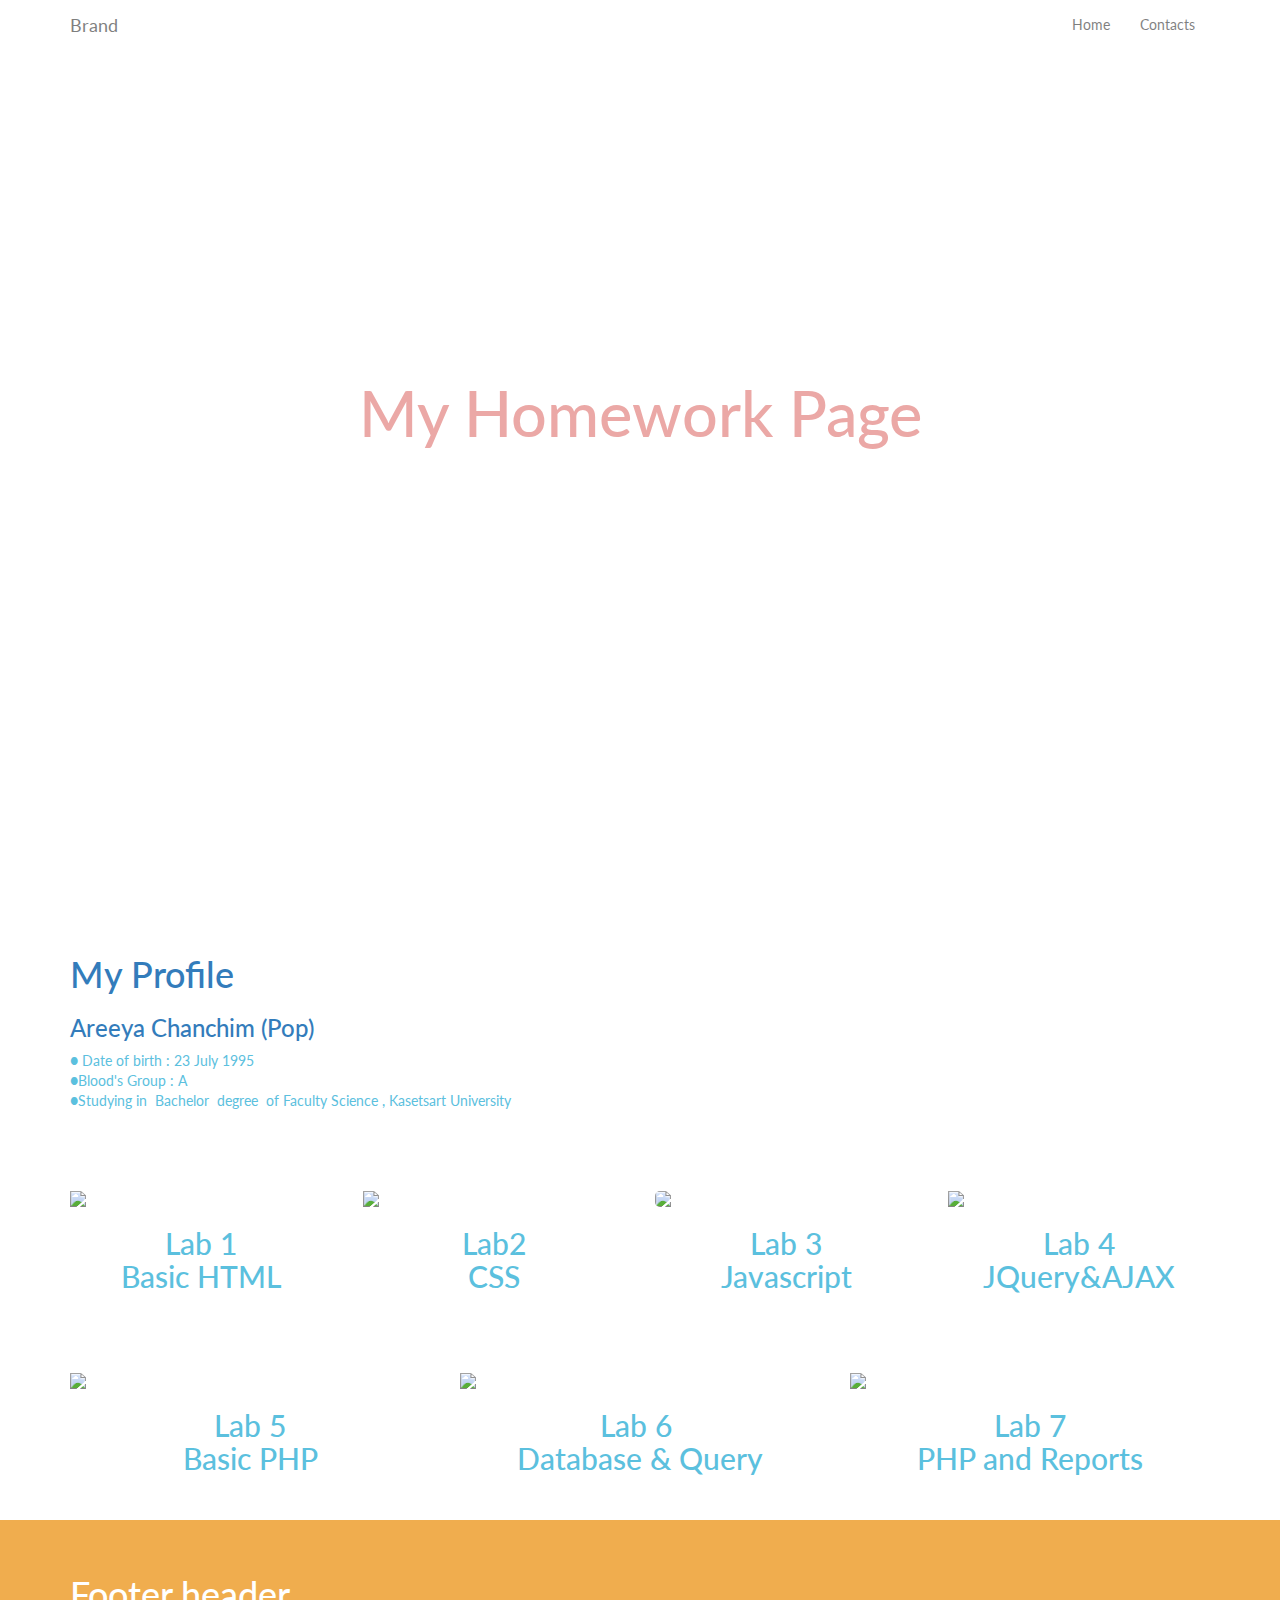
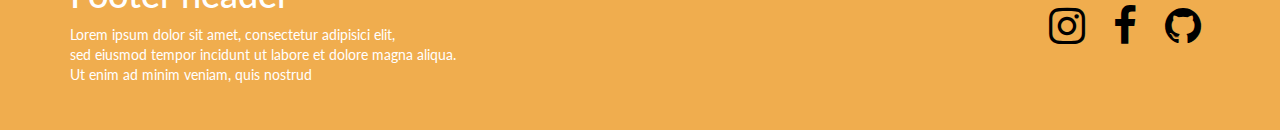
==== Lab8_5710404730.html @ 3ef4b2d4 "build html + css" ====
<html><head>
        <meta charset="utf-8">
        <meta name="viewport" content="width=device-width, initial-scale=1">
        <script type="text/javascript" src="http://cdnjs.cloudflare.com/ajax/libs/jquery/2.0.3/jquery.min.js"></script>
        <script type="text/javascript" src="http://netdna.bootstrapcdn.com/bootstrap/3.3.4/js/bootstrap.min.js"></script>
        <link href="http://cdnjs.cloudflare.com/ajax/libs/font-awesome/4.3.0/css/font-awesome.min.css" rel="stylesheet" type="text/css">
        <link href="style.css" rel="stylesheet" type="text/css">
    </head><body>

<div class="cover" style="opacity: 0.5;"> <div class="navbar navbar-default"><div class="container"> <div class="navbar-header"> <button type="button" class="navbar-toggle" data-toggle="collapse" data-target="#navbar-ex-collapse"><span class="sr-only">Toggle navigation</span><span class="icon-bar"></span><span class="icon-bar"></span><span class="icon-bar"></span></button> <a class="navbar-brand" href="#"><span>Brand</span></a> </div><div class="collapse navbar-collapse" id="navbar-ex-collapse"> <ul class="nav navbar-nav navbar-right"> <li class="active"> <a href="#">Home</a> </li><li> <a href="#">Contacts</a> </li></ul> </div></div></div><div class="cover-image" style="background-image : url('http://www.sepeb.com/amazing-moonlight-wallpaper/image_20170221_104519_53055.jpg')"></div><div class="container"> <div class="row"> <div class="col-md-12 text-center"> <h1 class="text-center text-danger">My Homework Page</h1> <p>all &nbsp;about &nbsp;my &nbsp;homework</p><br><br> </div></div></div></div><div class="section"> <div class="container"> <div class="row"> <div class="col-md-12"> <h1 class="text-primary">My Profile</h1> <h3 class="text-primary">Areeya Chanchim (Pop)</h3> <p class="text-info">● Date of birth : 23 July 1995<br>●Blood's Group : A<br>●Studying in &nbsp;Bachelor &nbsp;degree &nbsp;of Faculty Science , Kasetsart University</p></div></div></div></div><div class="section"> <div class="container"> <div class="row"> <div class="col-md-3"> <img src="http://pingendo.github.io/pingendo-bootstrap/assets/placeholder.png" class="img-responsive"> <h2 class="text-center text-info">Lab 1<br>Basic HTML</h2> </div><div class="col-md-3"> <img src="http://pingendo.github.io/pingendo-bootstrap/assets/placeholder.png" class="img-responsive"> <h2 class="text-center text-info">Lab2<br>CSS</h2> </div><div class="col-md-3"> <img src="http://pingendo.github.io/pingendo-bootstrap/assets/placeholder.png" class="img-responsive img-rounded"> <h2 class="text-center text-info">Lab 3<br>Javascript</h2> </div><div class="col-md-3"> <img src="http://pingendo.github.io/pingendo-bootstrap/assets/placeholder.png" class="img-responsive"> <h2 class="text-center text-info">Lab 4<br>JQuery&amp;AJAX</h2> </div></div></div></div><div class="section"> <div class="container"> <div class="row"> <div class="col-md-4"> <img src="http://pingendo.github.io/pingendo-bootstrap/assets/placeholder.png" class="img-responsive"> <h2 class="text-center text-info">Lab 5<br>Basic PHP</h2> </div><div class="col-md-4"> <img src="http://pingendo.github.io/pingendo-bootstrap/assets/placeholder.png" class="img-responsive"> <h2 class="text-center text-info">Lab 6&nbsp;<br>Database &amp; Query</h2> </div><div class="col-md-4"> <img src="http://pingendo.github.io/pingendo-bootstrap/assets/placeholder.png" class="img-responsive"> <h2 class="text-center text-info">Lab 7<br>PHP and Reports</h2> </div></div></div></div><footer class="section section-warning"><div class="background-image" style="background-image : url('https://i.vimeocdn.com/video/545766017_640x360.jpg')"></div> <div class="container"> <div class="row"> <div class="col-sm-6"> <h1>Footer header</h1> <p>Lorem ipsum dolor sit amet, consectetur adipisici elit, <br>sed eiusmod tempor incidunt ut labore et dolore magna aliqua. <br>Ut enim ad minim veniam, quis nostrud</p></div><div class="col-sm-6"> <p class="text-info text-right"> <br><br></p><div class="row"> <div class="col-md-12 hidden-lg hidden-md hidden-sm text-left"> <a href="#"><i class="fa fa-3x fa-fw fa-instagram text-inverse"></i></a> <a href="#"><i class="fa fa-3x fa-fw fa-twitter text-inverse"></i></a> <a href="#"><i class="fa fa-3x fa-fw fa-facebook text-inverse"></i></a> <a href="#"><i class="fa fa-3x fa-fw fa-github text-inverse"></i></a> </div></div><div class="row"> <div class="col-md-12 hidden-xs text-right"> <a href="#"><i class="fa fa-3x fa-fw fa-instagram text-inverse"></i></a>  <a href="#"><i class="fa fa-3x fa-fw fa-facebook text-inverse"></i></a> <a href="#"><i class="fa fa-3x fa-fw fa-github text-inverse"></i></a> </div></div></div></div></div></footer></body></html>
---- style.css ----
@import url('https://fonts.googleapis.com/css?family=Lato|Lato');
/*!
 * Default theme for Pingendo 
 * Homepage: http://pingendo.com  
 * Copyright 2015 Pingendo 
 * Licensed under MIT 
 * Based on Bootstrap v3.3.4
*/
/* Add custom CSS classes here 
 * 
 * img {
 *   box-shadow : 0px 0px 10px black !important;
 * }
*/
/*! normalize.css v3.0.2 | MIT License | git.io/normalize */
html {
  font-family: sans-serif;
  -ms-text-size-adjust: 100%;
  -webkit-text-size-adjust: 100%;
}
body {
  margin: 0;
}
article,
aside,
details,
figcaption,
figure,
footer,
header,
hgroup,
main,
menu,
nav,
section,
summary {
  display: block;
}
audio,
canvas,
progress,
video {
  display: inline-block;
  vertical-align: baseline;
}
audio:not([controls]) {
  display: none;
  height: 0;
}
[hidden],
template {
  display: none;
}
a {
  background-color: transparent;
}
a:active,
a:hover {
  outline: 0;
}
abbr[title] {
  border-bottom: 1px dotted;
}
b,
strong {
  font-weight: bold;
}
dfn {
  font-style: italic;
}
h1 {
  font-size: 2em;
  margin: 0.67em 0;
}
mark {
  background: #ff0;
  color: #000;
}
small {
  font-size: 80%;
}
sub,
sup {
  font-size: 75%;
  line-height: 0;
  position: relative;
  vertical-align: baseline;
}
sup {
  top: -0.5em;
}
sub {
  bottom: -0.25em;
}
img {
  border: 0;
}
svg:not(:root) {
  overflow: hidden;
}
figure {
  margin: 1em 40px;
}
hr {
  -moz-box-sizing: content-box;
  box-sizing: content-box;
  height: 0;
}
pre {
  overflow: auto;
}
code,
kbd,
pre,
samp {
  font-family: monospace, monospace;
  font-size: 1em;
}
button,
input,
optgroup,
select,
textarea {
  color: inherit;
  font: inherit;
  margin: 0;
}
button {
  overflow: visible;
}
button,
select {
  text-transform: none;
}
button,
html input[type="button"],
input[type="reset"],
input[type="submit"] {
  -webkit-appearance: button;
  cursor: pointer;
}
button[disabled],
html input[disabled] {
  cursor: default;
}
button::-moz-focus-inner,
input::-moz-focus-inner {
  border: 0;
  padding: 0;
}
input {
  line-height: normal;
}
input[type="checkbox"],
input[type="radio"] {
  box-sizing: border-box;
  padding: 0;
}
input[type="number"]::-webkit-inner-spin-button,
input[type="number"]::-webkit-outer-spin-button {
  height: auto;
}
input[type="search"] {
  -webkit-appearance: textfield;
  -moz-box-sizing: content-box;
  -webkit-box-sizing: content-box;
  box-sizing: content-box;
}
input[type="search"]::-webkit-search-cancel-button,
input[type="search"]::-webkit-search-decoration {
  -webkit-appearance: none;
}
fieldset {
  border: 1px solid #c0c0c0;
  margin: 0 2px;
  padding: 0.35em 0.625em 0.75em;
}
legend {
  border: 0;
  padding: 0;
}
textarea {
  overflow: auto;
}
optgroup {
  font-weight: bold;
}
table {
  border-collapse: collapse;
  border-spacing: 0;
}
td,
th {
  padding: 0;
}
/*! Source: https://github.com/h5bp/html5-boilerplate/blob/master/src/css/main.css */
@media print {
  *,
  *:before,
  *:after {
    background: transparent !important;
    color: #000 !important;
    box-shadow: none !important;
    text-shadow: none !important;
  }
  a,
  a:visited {
    text-decoration: underline;
  }
  a[href]:after {
    content: " (" attr(href) ")";
  }
  abbr[title]:after {
    content: " (" attr(title) ")";
  }
  a[href^="#"]:after,
  a[href^="javascript:"]:after {
    content: "";
  }
  pre,
  blockquote {
    border: 1px solid #999;
    page-break-inside: avoid;
  }
  thead {
    display: table-header-group;
  }
  tr,
  img {
    page-break-inside: avoid;
  }
  img {
    max-width: 100% !important;
  }
  p,
  h2,
  h3 {
    orphans: 3;
    widows: 3;
  }
  h2,
  h3 {
    page-break-after: avoid;
  }
  select {
    background: #fff !important;
  }
  .navbar {
    display: none;
  }
  .btn > .caret,
  .dropup > .btn > .caret {
    border-top-color: #000 !important;
  }
  .label {
    border: 1px solid #000;
  }
  .table {
    border-collapse: collapse !important;
  }
  .table td,
  .table th {
    background-color: #fff !important;
  }
  .table-bordered th,
  .table-bordered td {
    border: 1px solid #ddd !important;
  }
}
@font-face {
  font-family: 'Glyphicons Halflings';
  src: url('../fonts/glyphicons-halflings-regular.eot');
  src: url('../fonts/glyphicons-halflings-regular.eot?#iefix') format('embedded-opentype'), url('../fonts/glyphicons-halflings-regular.woff2') format('woff2'), url('../fonts/glyphicons-halflings-regular.woff') format('woff'), url('../fonts/glyphicons-halflings-regular.ttf') format('truetype'), url('../fonts/glyphicons-halflings-regular.svg#glyphicons_halflingsregular') format('svg');
}
.glyphicon {
  position: relative;
  top: 1px;
  display: inline-block;
  font-family: 'Glyphicons Halflings';
  font-style: normal;
  font-weight: normal;
  line-height: 1;
  -webkit-font-smoothing: antialiased;
  -moz-osx-font-smoothing: grayscale;
}
.glyphicon-asterisk:before {
  content: "\2a";
}
.glyphicon-plus:before {
  content: "\2b";
}
.glyphicon-euro:before,
.glyphicon-eur:before {
  content: "\20ac";
}
.glyphicon-minus:before {
  content: "\2212";
}
.glyphicon-cloud:before {
  content: "\2601";
}
.glyphicon-envelope:before {
  content: "\2709";
}
.glyphicon-pencil:before {
  content: "\270f";
}
.glyphicon-glass:before {
  content: "\e001";
}
.glyphicon-music:before {
  content: "\e002";
}
.glyphicon-search:before {
  content: "\e003";
}
.glyphicon-heart:before {
  content: "\e005";
}
.glyphicon-star:before {
  content: "\e006";
}
.glyphicon-star-empty:before {
  content: "\e007";
}
.glyphicon-user:before {
  content: "\e008";
}
.glyphicon-film:before {
  content: "\e009";
}
.glyphicon-th-large:before {
  content: "\e010";
}
.glyphicon-th:before {
  content: "\e011";
}
.glyphicon-th-list:before {
  content: "\e012";
}
.glyphicon-ok:before {
  content: "\e013";
}
.glyphicon-remove:before {
  content: "\e014";
}
.glyphicon-zoom-in:before {
  content: "\e015";
}
.glyphicon-zoom-out:before {
  content: "\e016";
}
.glyphicon-off:before {
  content: "\e017";
}
.glyphicon-signal:before {
  content: "\e018";
}
.glyphicon-cog:before {
  content: "\e019";
}
.glyphicon-trash:before {
  content: "\e020";
}
.glyphicon-home:before {
  content: "\e021";
}
.glyphicon-file:before {
  content: "\e022";
}
.glyphicon-time:before {
  content: "\e023";
}
.glyphicon-road:before {
  content: "\e024";
}
.glyphicon-download-alt:before {
  content: "\e025";
}
.glyphicon-download:before {
  content: "\e026";
}
.glyphicon-upload:before {
  content: "\e027";
}
.glyphicon-inbox:before {
  content: "\e028";
}
.glyphicon-play-circle:before {
  content: "\e029";
}
.glyphicon-repeat:before {
  content: "\e030";
}
.glyphicon-refresh:before {
  content: "\e031";
}
.glyphicon-list-alt:before {
  content: "\e032";
}
.glyphicon-lock:before {
  content: "\e033";
}
.glyphicon-flag:before {
  content: "\e034";
}
.glyphicon-headphones:before {
  content: "\e035";
}
.glyphicon-volume-off:before {
  content: "\e036";
}
.glyphicon-volume-down:before {
  content: "\e037";
}
.glyphicon-volume-up:before {
  content: "\e038";
}
.glyphicon-qrcode:before {
  content: "\e039";
}
.glyphicon-barcode:before {
  content: "\e040";
}
.glyphicon-tag:before {
  content: "\e041";
}
.glyphicon-tags:before {
  content: "\e042";
}
.glyphicon-book:before {
  content: "\e043";
}
.glyphicon-bookmark:before {
  content: "\e044";
}
.glyphicon-print:before {
  content: "\e045";
}
.glyphicon-camera:before {
  content: "\e046";
}
.glyphicon-font:before {
  content: "\e047";
}
.glyphicon-bold:before {
  content: "\e048";
}
.glyphicon-italic:before {
  content: "\e049";
}
.glyphicon-text-height:before {
  content: "\e050";
}
.glyphicon-text-width:before {
  content: "\e051";
}
.glyphicon-align-left:before {
  content: "\e052";
}
.glyphicon-align-center:before {
  content: "\e053";
}
.glyphicon-align-right:before {
  content: "\e054";
}
.glyphicon-align-justify:before {
  content: "\e055";
}
.glyphicon-list:before {
  content: "\e056";
}
.glyphicon-indent-left:before {
  content: "\e057";
}
.glyphicon-indent-right:before {
  content: "\e058";
}
.glyphicon-facetime-video:before {
  content: "\e059";
}
.glyphicon-picture:before {
  content: "\e060";
}
.glyphicon-map-marker:before {
  content: "\e062";
}
.glyphicon-adjust:before {
  content: "\e063";
}
.glyphicon-tint:before {
  content: "\e064";
}
.glyphicon-edit:before {
  content: "\e065";
}
.glyphicon-share:before {
  content: "\e066";
}
.glyphicon-check:before {
  content: "\e067";
}
.glyphicon-move:before {
  content: "\e068";
}
.glyphicon-step-backward:before {
  content: "\e069";
}
.glyphicon-fast-backward:before {
  content: "\e070";
}
.glyphicon-backward:before {
  content: "\e071";
}
.glyphicon-play:before {
  content: "\e072";
}
.glyphicon-pause:before {
  content: "\e073";
}
.glyphicon-stop:before {
  content: "\e074";
}
.glyphicon-forward:before {
  content: "\e075";
}
.glyphicon-fast-forward:before {
  content: "\e076";
}
.glyphicon-step-forward:before {
  content: "\e077";
}
.glyphicon-eject:before {
  content: "\e078";
}
.glyphicon-chevron-left:before {
  content: "\e079";
}
.glyphicon-chevron-right:before {
  content: "\e080";
}
.glyphicon-plus-sign:before {
  content: "\e081";
}
.glyphicon-minus-sign:before {
  content: "\e082";
}
.glyphicon-remove-sign:before {
  content: "\e083";
}
.glyphicon-ok-sign:before {
  content: "\e084";
}
.glyphicon-question-sign:before {
  content: "\e085";
}
.glyphicon-info-sign:before {
  content: "\e086";
}
.glyphicon-screenshot:before {
  content: "\e087";
}
.glyphicon-remove-circle:before {
  content: "\e088";
}
.glyphicon-ok-circle:before {
  content: "\e089";
}
.glyphicon-ban-circle:before {
  content: "\e090";
}
.glyphicon-arrow-left:before {
  content: "\e091";
}
.glyphicon-arrow-right:before {
  content: "\e092";
}
.glyphicon-arrow-up:before {
  content: "\e093";
}
.glyphicon-arrow-down:before {
  content: "\e094";
}
.glyphicon-share-alt:before {
  content: "\e095";
}
.glyphicon-resize-full:before {
  content: "\e096";
}
.glyphicon-resize-small:before {
  content: "\e097";
}
.glyphicon-exclamation-sign:before {
  content: "\e101";
}
.glyphicon-gift:before {
  content: "\e102";
}
.glyphicon-leaf:before {
  content: "\e103";
}
.glyphicon-fire:before {
  content: "\e104";
}
.glyphicon-eye-open:before {
  content: "\e105";
}
.glyphicon-eye-close:before {
  content: "\e106";
}
.glyphicon-warning-sign:before {
  content: "\e107";
}
.glyphicon-plane:before {
  content: "\e108";
}
.glyphicon-calendar:before {
  content: "\e109";
}
.glyphicon-random:before {
  content: "\e110";
}
.glyphicon-comment:before {
  content: "\e111";
}
.glyphicon-magnet:before {
  content: "\e112";
}
.glyphicon-chevron-up:before {
  content: "\e113";
}
.glyphicon-chevron-down:before {
  content: "\e114";
}
.glyphicon-retweet:before {
  content: "\e115";
}
.glyphicon-shopping-cart:before {
  content: "\e116";
}
.glyphicon-folder-close:before {
  content: "\e117";
}
.glyphicon-folder-open:before {
  content: "\e118";
}
.glyphicon-resize-vertical:before {
  content: "\e119";
}
.glyphicon-resize-horizontal:before {
  content: "\e120";
}
.glyphicon-hdd:before {
  content: "\e121";
}
.glyphicon-bullhorn:before {
  content: "\e122";
}
.glyphicon-bell:before {
  content: "\e123";
}
.glyphicon-certificate:before {
  content: "\e124";
}
.glyphicon-thumbs-up:before {
  content: "\e125";
}
.glyphicon-thumbs-down:before {
  content: "\e126";
}
.glyphicon-hand-right:before {
  content: "\e127";
}
.glyphicon-hand-left:before {
  content: "\e128";
}
.glyphicon-hand-up:before {
  content: "\e129";
}
.glyphicon-hand-down:before {
  content: "\e130";
}
.glyphicon-circle-arrow-right:before {
  content: "\e131";
}
.glyphicon-circle-arrow-left:before {
  content: "\e132";
}
.glyphicon-circle-arrow-up:before {
  content: "\e133";
}
.glyphicon-circle-arrow-down:before {
  content: "\e134";
}
.glyphicon-globe:before {
  content: "\e135";
}
.glyphicon-wrench:before {
  content: "\e136";
}
.glyphicon-tasks:before {
  content: "\e137";
}
.glyphicon-filter:before {
  content: "\e138";
}
.glyphicon-briefcase:before {
  content: "\e139";
}
.glyphicon-fullscreen:before {
  content: "\e140";
}
.glyphicon-dashboard:before {
  content: "\e141";
}
.glyphicon-paperclip:before {
  content: "\e142";
}
.glyphicon-heart-empty:before {
  content: "\e143";
}
.glyphicon-link:before {
  content: "\e144";
}
.glyphicon-phone:before {
  content: "\e145";
}
.glyphicon-pushpin:before {
  content: "\e146";
}
.glyphicon-usd:before {
  content: "\e148";
}
.glyphicon-gbp:before {
  content: "\e149";
}
.glyphicon-sort:before {
  content: "\e150";
}
.glyphicon-sort-by-alphabet:before {
  content: "\e151";
}
.glyphicon-sort-by-alphabet-alt:before {
  content: "\e152";
}
.glyphicon-sort-by-order:before {
  content: "\e153";
}
.glyphicon-sort-by-order-alt:before {
  content: "\e154";
}
.glyphicon-sort-by-attributes:before {
  content: "\e155";
}
.glyphicon-sort-by-attributes-alt:before {
  content: "\e156";
}
.glyphicon-unchecked:before {
  content: "\e157";
}
.glyphicon-expand:before {
  content: "\e158";
}
.glyphicon-collapse-down:before {
  content: "\e159";
}
.glyphicon-collapse-up:before {
  content: "\e160";
}
.glyphicon-log-in:before {
  content: "\e161";
}
.glyphicon-flash:before {
  content: "\e162";
}
.glyphicon-log-out:before {
  content: "\e163";
}
.glyphicon-new-window:before {
  content: "\e164";
}
.glyphicon-record:before {
  content: "\e165";
}
.glyphicon-save:before {
  content: "\e166";
}
.glyphicon-open:before {
  content: "\e167";
}
.glyphicon-saved:before {
  content: "\e168";
}
.glyphicon-import:before {
  content: "\e169";
}
.glyphicon-export:before {
  content: "\e170";
}
.glyphicon-send:before {
  content: "\e171";
}
.glyphicon-floppy-disk:before {
  content: "\e172";
}
.glyphicon-floppy-saved:before {
  content: "\e173";
}
.glyphicon-floppy-remove:before {
  content: "\e174";
}
.glyphicon-floppy-save:before {
  content: "\e175";
}
.glyphicon-floppy-open:before {
  content: "\e176";
}
.glyphicon-credit-card:before {
  content: "\e177";
}
.glyphicon-transfer:before {
  content: "\e178";
}
.glyphicon-cutlery:before {
  content: "\e179";
}
.glyphicon-header:before {
  content: "\e180";
}
.glyphicon-compressed:before {
  content: "\e181";
}
.glyphicon-earphone:before {
  content: "\e182";
}
.glyphicon-phone-alt:before {
  content: "\e183";
}
.glyphicon-tower:before {
  content: "\e184";
}
.glyphicon-stats:before {
  content: "\e185";
}
.glyphicon-sd-video:before {
  content: "\e186";
}
.glyphicon-hd-video:before {
  content: "\e187";
}
.glyphicon-subtitles:before {
  content: "\e188";
}
.glyphicon-sound-stereo:before {
  content: "\e189";
}
.glyphicon-sound-dolby:before {
  content: "\e190";
}
.glyphicon-sound-5-1:before {
  content: "\e191";
}
.glyphicon-sound-6-1:before {
  content: "\e192";
}
.glyphicon-sound-7-1:before {
  content: "\e193";
}
.glyphicon-copyright-mark:before {
  content: "\e194";
}
.glyphicon-registration-mark:before {
  content: "\e195";
}
.glyphicon-cloud-download:before {
  content: "\e197";
}
.glyphicon-cloud-upload:before {
  content: "\e198";
}
.glyphicon-tree-conifer:before {
  content: "\e199";
}
.glyphicon-tree-deciduous:before {
  content: "\e200";
}
.glyphicon-cd:before {
  content: "\e201";
}
.glyphicon-save-file:before {
  content: "\e202";
}
.glyphicon-open-file:before {
  content: "\e203";
}
.glyphicon-level-up:before {
  content: "\e204";
}
.glyphicon-copy:before {
  content: "\e205";
}
.glyphicon-paste:before {
  content: "\e206";
}
.glyphicon-alert:before {
  content: "\e209";
}
.glyphicon-equalizer:before {
  content: "\e210";
}
.glyphicon-king:before {
  content: "\e211";
}
.glyphicon-queen:before {
  content: "\e212";
}
.glyphicon-pawn:before {
  content: "\e213";
}
.glyphicon-bishop:before {
  content: "\e214";
}
.glyphicon-knight:before {
  content: "\e215";
}
.glyphicon-baby-formula:before {
  content: "\e216";
}
.glyphicon-tent:before {
  content: "\26fa";
}
.glyphicon-blackboard:before {
  content: "\e218";
}
.glyphicon-bed:before {
  content: "\e219";
}
.glyphicon-apple:before {
  content: "\f8ff";
}
.glyphicon-erase:before {
  content: "\e221";
}
.glyphicon-hourglass:before {
  content: "\231b";
}
.glyphicon-lamp:before {
  content: "\e223";
}
.glyphicon-duplicate:before {
  content: "\e224";
}
.glyphicon-piggy-bank:before {
  content: "\e225";
}
.glyphicon-scissors:before {
  content: "\e226";
}
.glyphicon-bitcoin:before {
  content: "\e227";
}
.glyphicon-btc:before {
  content: "\e227";
}
.glyphicon-xbt:before {
  content: "\e227";
}
.glyphicon-yen:before {
  content: "\00a5";
}
.glyphicon-jpy:before {
  content: "\00a5";
}
.glyphicon-ruble:before {
  content: "\20bd";
}
.glyphicon-rub:before {
  content: "\20bd";
}
.glyphicon-scale:before {
  content: "\e230";
}
.glyphicon-ice-lolly:before {
  content: "\e231";
}
.glyphicon-ice-lolly-tasted:before {
  content: "\e232";
}
.glyphicon-education:before {
  content: "\e233";
}
.glyphicon-option-horizontal:before {
  content: "\e234";
}
.glyphicon-option-vertical:before {
  content: "\e235";
}
.glyphicon-menu-hamburger:before {
  content: "\e236";
}
.glyphicon-modal-window:before {
  content: "\e237";
}
.glyphicon-oil:before {
  content: "\e238";
}
.glyphicon-grain:before {
  content: "\e239";
}
.glyphicon-sunglasses:before {
  content: "\e240";
}
.glyphicon-text-size:before {
  content: "\e241";
}
.glyphicon-text-color:before {
  content: "\e242";
}
.glyphicon-text-background:before {
  content: "\e243";
}
.glyphicon-object-align-top:before {
  content: "\e244";
}
.glyphicon-object-align-bottom:before {
  content: "\e245";
}
.glyphicon-object-align-horizontal:before {
  content: "\e246";
}
.glyphicon-object-align-left:before {
  content: "\e247";
}
.glyphicon-object-align-vertical:before {
  content: "\e248";
}
.glyphicon-object-align-right:before {
  content: "\e249";
}
.glyphicon-triangle-right:before {
  content: "\e250";
}
.glyphicon-triangle-left:before {
  content: "\e251";
}
.glyphicon-triangle-bottom:before {
  content: "\e252";
}
.glyphicon-triangle-top:before {
  content: "\e253";
}
.glyphicon-console:before {
  content: "\e254";
}
.glyphicon-superscript:before {
  content: "\e255";
}
.glyphicon-subscript:before {
  content: "\e256";
}
.glyphicon-menu-left:before {
  content: "\e257";
}
.glyphicon-menu-right:before {
  content: "\e258";
}
.glyphicon-menu-down:before {
  content: "\e259";
}
.glyphicon-menu-up:before {
  content: "\e260";
}
* {
  -webkit-box-sizing: border-box;
  -moz-box-sizing: border-box;
  box-sizing: border-box;
}
*:before,
*:after {
  -webkit-box-sizing: border-box;
  -moz-box-sizing: border-box;
  box-sizing: border-box;
}
html {
  font-size: 10px;
  -webkit-tap-highlight-color: rgba(0, 0, 0, 0);
}
body {
  font-family: Lato;
  font-size: 14px;
  line-height: 1.42857143;
  color: #ffffff;
  background-color: #ffffff;
}
input,
button,
select,
textarea {
  font-family: inherit;
  font-size: inherit;
  line-height: inherit;
}
a {
  color: #337cbb;
  text-decoration: none;
}
a:hover,
a:focus {
  color: #23547f;
  text-decoration: underline;
}
a:focus {
  outline: thin dotted;
  outline: 5px auto -webkit-focus-ring-color;
  outline-offset: -2px;
}
figure {
  margin: 0;
}
img {
  vertical-align: middle;
}
.img-responsive,
.thumbnail > img,
.thumbnail a > img,
.carousel-inner > .item > img,
.carousel-inner > .item > a > img {
  display: block;
  max-width: 100%;
  height: auto;
}
.img-rounded {
  border-radius: 5px;
}
.img-thumbnail {
  padding: 4px;
  line-height: 1.42857143;
  background-color: #ffffff;
  border: 1px solid #dddddd;
  border-radius: 4px;
  -webkit-transition: all 0.2s ease-in-out;
  -o-transition: all 0.2s ease-in-out;
  transition: all 0.2s ease-in-out;
  display: inline-block;
  max-width: 100%;
  height: auto;
}
.img-circle {
  border-radius: 50%;
}
hr {
  margin-top: 20px;
  margin-bottom: 20px;
  border: 0;
  border-top: 1px solid #eeeeee;
}
.sr-only {
  position: absolute;
  width: 1px;
  height: 1px;
  margin: -1px;
  padding: 0;
  overflow: hidden;
  clip: rect(0, 0, 0, 0);
  border: 0;
}
.sr-only-focusable:active,
.sr-only-focusable:focus {
  position: static;
  width: auto;
  height: auto;
  margin: 0;
  overflow: visible;
  clip: auto;
}
[role="button"] {
  cursor: pointer;
}
h1,
h2,
h3,
h4,
h5,
h6,
.h1,
.h2,
.h3,
.h4,
.h5,
.h6 {
  font-family: Lato;
  font-weight: 500;
  line-height: 1.1;
  color: inherit;
}
h1 small,
h2 small,
h3 small,
h4 small,
h5 small,
h6 small,
.h1 small,
.h2 small,
.h3 small,
.h4 small,
.h5 small,
.h6 small,
h1 .small,
h2 .small,
h3 .small,
h4 .small,
h5 .small,
h6 .small,
.h1 .small,
.h2 .small,
.h3 .small,
.h4 .small,
.h5 .small,
.h6 .small {
  font-weight: normal;
  line-height: 1;
  color: #777777;
}
h1,
.h1,
h2,
.h2,
h3,
.h3 {
  margin-top: 20px;
  margin-bottom: 10px;
}
h1 small,
.h1 small,
h2 small,
.h2 small,
h3 small,
.h3 small,
h1 .small,
.h1 .small,
h2 .small,
.h2 .small,
h3 .small,
.h3 .small {
  font-size: 65%;
}
h4,
.h4,
h5,
.h5,
h6,
.h6 {
  margin-top: 10px;
  margin-bottom: 10px;
}
h4 small,
.h4 small,
h5 small,
.h5 small,
h6 small,
.h6 small,
h4 .small,
.h4 .small,
h5 .small,
.h5 .small,
h6 .small,
.h6 .small {
  font-size: 75%;
}
h1,
.h1 {
  font-size: 36px;
}
h2,
.h2 {
  font-size: 30px;
}
h3,
.h3 {
  font-size: 24px;
}
h4,
.h4 {
  font-size: 18px;
}
h5,
.h5 {
  font-size: 14px;
}
h6,
.h6 {
  font-size: 12px;
}
p {
  margin: 0 0 10px;
}
.lead {
  margin-bottom: 20px;
  font-size: 16px;
  font-weight: 300;
  line-height: 1.4;
}
@media (min-width: 768px) {
  .lead {
    font-size: 21px;
  }
}
small,
.small {
  font-size: 85%;
}
mark,
.mark {
  background-color: #f8d9ac;
  padding: .2em;
}
.text-left {
  text-align: left;
}
.text-right {
  text-align: right;
}
.text-center {
  text-align: center;
}
.text-justify {
  text-align: justify;
}
.text-nowrap {
  white-space: nowrap;
}
.text-lowercase {
  text-transform: lowercase;
}
.text-uppercase {
  text-transform: uppercase;
}
.text-capitalize {
  text-transform: capitalize;
}
.text-muted {
  color: #777777;
}
.text-primary {
  color: #337cbb;
}
a.text-primary:hover {
  color: #286193;
}
.text-success {
  color: #5cb85c;
}
a.text-success:hover {
  color: #449d44;
}
.text-info {
  color: #5bc0de;
}
a.text-info:hover {
  color: #31b0d5;
}
.text-warning {
  color: #f0ad4e;
}
a.text-warning:hover {
  color: #ec971f;
}
.text-danger {
  color: #d9534f;
}
a.text-danger:hover {
  color: #c9302c;
}
.bg-primary {
  color: #fff;
  background-color: #337cbb;
}
a.bg-primary:hover {
  background-color: #286193;
}
.bg-success {
  background-color: #a3d7a3;
}
a.bg-success:hover {
  background-color: #80c780;
}
.bg-info {
  background-color: #b0e1ef;
}
a.bg-info:hover {
  background-color: #85d0e7;
}
.bg-warning {
  background-color: #f8d9ac;
}
a.bg-warning:hover {
  background-color: #f4c37d;
}
.bg-danger {
  background-color: #eba5a3;
}
a.bg-danger:hover {
  background-color: #e27c79;
}
.page-header {
  padding-bottom: 9px;
  margin: 40px 0 20px;
  border-bottom: 1px solid #eeeeee;
}
ul,
ol {
  margin-top: 0;
  margin-bottom: 10px;
}
ul ul,
ol ul,
ul ol,
ol ol {
  margin-bottom: 0;
}
.list-unstyled {
  padding-left: 0;
  list-style: none;
}
.list-inline {
  padding-left: 0;
  list-style: none;
  margin-left: -5px;
}
.list-inline > li {
  display: inline-block;
  padding-left: 5px;
  padding-right: 5px;
}
dl {
  margin-top: 0;
  margin-bottom: 20px;
}
dt,
dd {
  line-height: 1.42857143;
}
dt {
  font-weight: bold;
}
dd {
  margin-left: 0;
}
@media (min-width: 768px) {
  .dl-horizontal dt {
    float: left;
    width: 160px;
    clear: left;
    text-align: right;
    overflow: hidden;
    text-overflow: ellipsis;
    white-space: nowrap;
  }
  .dl-horizontal dd {
    margin-left: 180px;
  }
}
abbr[title],
abbr[data-original-title] {
  cursor: help;
  border-bottom: 1px dotted #777777;
}
.initialism {
  font-size: 90%;
  text-transform: uppercase;
}
blockquote {
  padding: 10px 20px;
  margin: 0 0 20px;
  font-size: 17.5px;
  border-left: 5px solid #eeeeee;
}
blockquote p:last-child,
blockquote ul:last-child,
blockquote ol:last-child {
  margin-bottom: 0;
}
blockquote footer,
blockquote small,
blockquote .small {
  display: block;
  font-size: 80%;
  line-height: 1.42857143;
  color: #777777;
}
blockquote footer:before,
blockquote small:before,
blockquote .small:before {
  content: '\2014 \00A0';
}
.blockquote-reverse,
blockquote.pull-right {
  padding-right: 15px;
  padding-left: 0;
  border-right: 5px solid #eeeeee;
  border-left: 0;
  text-align: right;
}
.blockquote-reverse footer:before,
blockquote.pull-right footer:before,
.blockquote-reverse small:before,
blockquote.pull-right small:before,
.blockquote-reverse .small:before,
blockquote.pull-right .small:before {
  content: '';
}
.blockquote-reverse footer:after,
blockquote.pull-right footer:after,
.blockquote-reverse small:after,
blockquote.pull-right small:after,
.blockquote-reverse .small:after,
blockquote.pull-right .small:after {
  content: '\00A0 \2014';
}
address {
  margin-bottom: 20px;
  font-style: normal;
  line-height: 1.42857143;
}
code,
kbd,
pre,
samp {
  font-family: Menlo, Monaco, Consolas, "Courier New", monospace;
}
code {
  padding: 2px 4px;
  font-size: 90%;
  color: #c7254e;
  background-color: #f9f2f4;
  border-radius: 4px;
}
kbd {
  padding: 2px 4px;
  font-size: 90%;
  color: #ffffff;
  background-color: #333333;
  border-radius: 2px;
  box-shadow: inset 0 -1px 0 rgba(0, 0, 0, 0.25);
}
kbd kbd {
  padding: 0;
  font-size: 100%;
  font-weight: bold;
  box-shadow: none;
}
pre {
  display: block;
  padding: 9.5px;
  margin: 0 0 10px;
  font-size: 13px;
  line-height: 1.42857143;
  word-break: break-all;
  word-wrap: break-word;
  color: #333333;
  background-color: #f5f5f5;
  border: 1px solid #cccccc;
  border-radius: 4px;
}
pre code {
  padding: 0;
  font-size: inherit;
  color: inherit;
  white-space: pre-wrap;
  background-color: transparent;
  border-radius: 0;
}
.pre-scrollable {
  max-height: 340px;
  overflow-y: scroll;
}
.container {
  margin-right: auto;
  margin-left: auto;
  padding-left: 15px;
  padding-right: 15px;
}
@media (min-width: 768px) {
  .container {
    width: 750px;
  }
}
@media (min-width: 992px) {
  .container {
    width: 970px;
  }
}
@media (min-width: 1200px) {
  .container {
    width: 1170px;
  }
}
.container-fluid {
  margin-right: auto;
  margin-left: auto;
  padding-left: 15px;
  padding-right: 15px;
}
.row {
  margin-left: -15px;
  margin-right: -15px;
}
.col-xs-1, .col-sm-1, .col-md-1, .col-lg-1, .col-xs-2, .col-sm-2, .col-md-2, .col-lg-2, .col-xs-3, .col-sm-3, .col-md-3, .col-lg-3, .col-xs-4, .col-sm-4, .col-md-4, .col-lg-4, .col-xs-5, .col-sm-5, .col-md-5, .col-lg-5, .col-xs-6, .col-sm-6, .col-md-6, .col-lg-6, .col-xs-7, .col-sm-7, .col-md-7, .col-lg-7, .col-xs-8, .col-sm-8, .col-md-8, .col-lg-8, .col-xs-9, .col-sm-9, .col-md-9, .col-lg-9, .col-xs-10, .col-sm-10, .col-md-10, .col-lg-10, .col-xs-11, .col-sm-11, .col-md-11, .col-lg-11, .col-xs-12, .col-sm-12, .col-md-12, .col-lg-12 {
  position: relative;
  min-height: 1px;
  padding-left: 15px;
  padding-right: 15px;
}
.col-xs-1, .col-xs-2, .col-xs-3, .col-xs-4, .col-xs-5, .col-xs-6, .col-xs-7, .col-xs-8, .col-xs-9, .col-xs-10, .col-xs-11, .col-xs-12 {
  float: left;
}
.col-xs-12 {
  width: 100%;
}
.col-xs-11 {
  width: 91.66666667%;
}
.col-xs-10 {
  width: 83.33333333%;
}
.col-xs-9 {
  width: 75%;
}
.col-xs-8 {
  width: 66.66666667%;
}
.col-xs-7 {
  width: 58.33333333%;
}
.col-xs-6 {
  width: 50%;
}
.col-xs-5 {
  width: 41.66666667%;
}
.col-xs-4 {
  width: 33.33333333%;
}
.col-xs-3 {
  width: 25%;
}
.col-xs-2 {
  width: 16.66666667%;
}
.col-xs-1 {
  width: 8.33333333%;
}
.col-xs-pull-12 {
  right: 100%;
}
.col-xs-pull-11 {
  right: 91.66666667%;
}
.col-xs-pull-10 {
  right: 83.33333333%;
}
.col-xs-pull-9 {
  right: 75%;
}
.col-xs-pull-8 {
  right: 66.66666667%;
}
.col-xs-pull-7 {
  right: 58.33333333%;
}
.col-xs-pull-6 {
  right: 50%;
}
.col-xs-pull-5 {
  right: 41.66666667%;
}
.col-xs-pull-4 {
  right: 33.33333333%;
}
.col-xs-pull-3 {
  right: 25%;
}
.col-xs-pull-2 {
  right: 16.66666667%;
}
.col-xs-pull-1 {
  right: 8.33333333%;
}
.col-xs-pull-0 {
  right: auto;
}
.col-xs-push-12 {
  left: 100%;
}
.col-xs-push-11 {
  left: 91.66666667%;
}
.col-xs-push-10 {
  left: 83.33333333%;
}
.col-xs-push-9 {
  left: 75%;
}
.col-xs-push-8 {
  left: 66.66666667%;
}
.col-xs-push-7 {
  left: 58.33333333%;
}
.col-xs-push-6 {
  left: 50%;
}
.col-xs-push-5 {
  left: 41.66666667%;
}
.col-xs-push-4 {
  left: 33.33333333%;
}
.col-xs-push-3 {
  left: 25%;
}
.col-xs-push-2 {
  left: 16.66666667%;
}
.col-xs-push-1 {
  left: 8.33333333%;
}
.col-xs-push-0 {
  left: auto;
}
.col-xs-offset-12 {
  margin-left: 100%;
}
.col-xs-offset-11 {
  margin-left: 91.66666667%;
}
.col-xs-offset-10 {
  margin-left: 83.33333333%;
}
.col-xs-offset-9 {
  margin-left: 75%;
}
.col-xs-offset-8 {
  margin-left: 66.66666667%;
}
.col-xs-offset-7 {
  margin-left: 58.33333333%;
}
.col-xs-offset-6 {
  margin-left: 50%;
}
.col-xs-offset-5 {
  margin-left: 41.66666667%;
}
.col-xs-offset-4 {
  margin-left: 33.33333333%;
}
.col-xs-offset-3 {
  margin-left: 25%;
}
.col-xs-offset-2 {
  margin-left: 16.66666667%;
}
.col-xs-offset-1 {
  margin-left: 8.33333333%;
}
.col-xs-offset-0 {
  margin-left: 0%;
}
@media (min-width: 768px) {
  .col-sm-1, .col-sm-2, .col-sm-3, .col-sm-4, .col-sm-5, .col-sm-6, .col-sm-7, .col-sm-8, .col-sm-9, .col-sm-10, .col-sm-11, .col-sm-12 {
    float: left;
  }
  .col-sm-12 {
    width: 100%;
  }
  .col-sm-11 {
    width: 91.66666667%;
  }
  .col-sm-10 {
    width: 83.33333333%;
  }
  .col-sm-9 {
    width: 75%;
  }
  .col-sm-8 {
    width: 66.66666667%;
  }
  .col-sm-7 {
    width: 58.33333333%;
  }
  .col-sm-6 {
    width: 50%;
  }
  .col-sm-5 {
    width: 41.66666667%;
  }
  .col-sm-4 {
    width: 33.33333333%;
  }
  .col-sm-3 {
    width: 25%;
  }
  .col-sm-2 {
    width: 16.66666667%;
  }
  .col-sm-1 {
    width: 8.33333333%;
  }
  .col-sm-pull-12 {
    right: 100%;
  }
  .col-sm-pull-11 {
    right: 91.66666667%;
  }
  .col-sm-pull-10 {
    right: 83.33333333%;
  }
  .col-sm-pull-9 {
    right: 75%;
  }
  .col-sm-pull-8 {
    right: 66.66666667%;
  }
  .col-sm-pull-7 {
    right: 58.33333333%;
  }
  .col-sm-pull-6 {
    right: 50%;
  }
  .col-sm-pull-5 {
    right: 41.66666667%;
  }
  .col-sm-pull-4 {
    right: 33.33333333%;
  }
  .col-sm-pull-3 {
    right: 25%;
  }
  .col-sm-pull-2 {
    right: 16.66666667%;
  }
  .col-sm-pull-1 {
    right: 8.33333333%;
  }
  .col-sm-pull-0 {
    right: auto;
  }
  .col-sm-push-12 {
    left: 100%;
  }
  .col-sm-push-11 {
    left: 91.66666667%;
  }
  .col-sm-push-10 {
    left: 83.33333333%;
  }
  .col-sm-push-9 {
    left: 75%;
  }
  .col-sm-push-8 {
    left: 66.66666667%;
  }
  .col-sm-push-7 {
    left: 58.33333333%;
  }
  .col-sm-push-6 {
    left: 50%;
  }
  .col-sm-push-5 {
    left: 41.66666667%;
  }
  .col-sm-push-4 {
    left: 33.33333333%;
  }
  .col-sm-push-3 {
    left: 25%;
  }
  .col-sm-push-2 {
    left: 16.66666667%;
  }
  .col-sm-push-1 {
    left: 8.33333333%;
  }
  .col-sm-push-0 {
    left: auto;
  }
  .col-sm-offset-12 {
    margin-left: 100%;
  }
  .col-sm-offset-11 {
    margin-left: 91.66666667%;
  }
  .col-sm-offset-10 {
    margin-left: 83.33333333%;
  }
  .col-sm-offset-9 {
    margin-left: 75%;
  }
  .col-sm-offset-8 {
    margin-left: 66.66666667%;
  }
  .col-sm-offset-7 {
    margin-left: 58.33333333%;
  }
  .col-sm-offset-6 {
    margin-left: 50%;
  }
  .col-sm-offset-5 {
    margin-left: 41.66666667%;
  }
  .col-sm-offset-4 {
    margin-left: 33.33333333%;
  }
  .col-sm-offset-3 {
    margin-left: 25%;
  }
  .col-sm-offset-2 {
    margin-left: 16.66666667%;
  }
  .col-sm-offset-1 {
    margin-left: 8.33333333%;
  }
  .col-sm-offset-0 {
    margin-left: 0%;
  }
}
@media (min-width: 992px) {
  .col-md-1, .col-md-2, .col-md-3, .col-md-4, .col-md-5, .col-md-6, .col-md-7, .col-md-8, .col-md-9, .col-md-10, .col-md-11, .col-md-12 {
    float: left;
  }
  .col-md-12 {
    width: 100%;
  }
  .col-md-11 {
    width: 91.66666667%;
  }
  .col-md-10 {
    width: 83.33333333%;
  }
  .col-md-9 {
    width: 75%;
  }
  .col-md-8 {
    width: 66.66666667%;
  }
  .col-md-7 {
    width: 58.33333333%;
  }
  .col-md-6 {
    width: 50%;
  }
  .col-md-5 {
    width: 41.66666667%;
  }
  .col-md-4 {
    width: 33.33333333%;
  }
  .col-md-3 {
    width: 25%;
  }
  .col-md-2 {
    width: 16.66666667%;
  }
  .col-md-1 {
    width: 8.33333333%;
  }
  .col-md-pull-12 {
    right: 100%;
  }
  .col-md-pull-11 {
    right: 91.66666667%;
  }
  .col-md-pull-10 {
    right: 83.33333333%;
  }
  .col-md-pull-9 {
    right: 75%;
  }
  .col-md-pull-8 {
    right: 66.66666667%;
  }
  .col-md-pull-7 {
    right: 58.33333333%;
  }
  .col-md-pull-6 {
    right: 50%;
  }
  .col-md-pull-5 {
    right: 41.66666667%;
  }
  .col-md-pull-4 {
    right: 33.33333333%;
  }
  .col-md-pull-3 {
    right: 25%;
  }
  .col-md-pull-2 {
    right: 16.66666667%;
  }
  .col-md-pull-1 {
    right: 8.33333333%;
  }
  .col-md-pull-0 {
    right: auto;
  }
  .col-md-push-12 {
    left: 100%;
  }
  .col-md-push-11 {
    left: 91.66666667%;
  }
  .col-md-push-10 {
    left: 83.33333333%;
  }
  .col-md-push-9 {
    left: 75%;
  }
  .col-md-push-8 {
    left: 66.66666667%;
  }
  .col-md-push-7 {
    left: 58.33333333%;
  }
  .col-md-push-6 {
    left: 50%;
  }
  .col-md-push-5 {
    left: 41.66666667%;
  }
  .col-md-push-4 {
    left: 33.33333333%;
  }
  .col-md-push-3 {
    left: 25%;
  }
  .col-md-push-2 {
    left: 16.66666667%;
  }
  .col-md-push-1 {
    left: 8.33333333%;
  }
  .col-md-push-0 {
    left: auto;
  }
  .col-md-offset-12 {
    margin-left: 100%;
  }
  .col-md-offset-11 {
    margin-left: 91.66666667%;
  }
  .col-md-offset-10 {
    margin-left: 83.33333333%;
  }
  .col-md-offset-9 {
    margin-left: 75%;
  }
  .col-md-offset-8 {
    margin-left: 66.66666667%;
  }
  .col-md-offset-7 {
    margin-left: 58.33333333%;
  }
  .col-md-offset-6 {
    margin-left: 50%;
  }
  .col-md-offset-5 {
    margin-left: 41.66666667%;
  }
  .col-md-offset-4 {
    margin-left: 33.33333333%;
  }
  .col-md-offset-3 {
    margin-left: 25%;
  }
  .col-md-offset-2 {
    margin-left: 16.66666667%;
  }
  .col-md-offset-1 {
    margin-left: 8.33333333%;
  }
  .col-md-offset-0 {
    margin-left: 0%;
  }
}
@media (min-width: 1200px) {
  .col-lg-1, .col-lg-2, .col-lg-3, .col-lg-4, .col-lg-5, .col-lg-6, .col-lg-7, .col-lg-8, .col-lg-9, .col-lg-10, .col-lg-11, .col-lg-12 {
    float: left;
  }
  .col-lg-12 {
    width: 100%;
  }
  .col-lg-11 {
    width: 91.66666667%;
  }
  .col-lg-10 {
    width: 83.33333333%;
  }
  .col-lg-9 {
    width: 75%;
  }
  .col-lg-8 {
    width: 66.66666667%;
  }
  .col-lg-7 {
    width: 58.33333333%;
  }
  .col-lg-6 {
    width: 50%;
  }
  .col-lg-5 {
    width: 41.66666667%;
  }
  .col-lg-4 {
    width: 33.33333333%;
  }
  .col-lg-3 {
    width: 25%;
  }
  .col-lg-2 {
    width: 16.66666667%;
  }
  .col-lg-1 {
    width: 8.33333333%;
  }
  .col-lg-pull-12 {
    right: 100%;
  }
  .col-lg-pull-11 {
    right: 91.66666667%;
  }
  .col-lg-pull-10 {
    right: 83.33333333%;
  }
  .col-lg-pull-9 {
    right: 75%;
  }
  .col-lg-pull-8 {
    right: 66.66666667%;
  }
  .col-lg-pull-7 {
    right: 58.33333333%;
  }
  .col-lg-pull-6 {
    right: 50%;
  }
  .col-lg-pull-5 {
    right: 41.66666667%;
  }
  .col-lg-pull-4 {
    right: 33.33333333%;
  }
  .col-lg-pull-3 {
    right: 25%;
  }
  .col-lg-pull-2 {
    right: 16.66666667%;
  }
  .col-lg-pull-1 {
    right: 8.33333333%;
  }
  .col-lg-pull-0 {
    right: auto;
  }
  .col-lg-push-12 {
    left: 100%;
  }
  .col-lg-push-11 {
    left: 91.66666667%;
  }
  .col-lg-push-10 {
    left: 83.33333333%;
  }
  .col-lg-push-9 {
    left: 75%;
  }
  .col-lg-push-8 {
    left: 66.66666667%;
  }
  .col-lg-push-7 {
    left: 58.33333333%;
  }
  .col-lg-push-6 {
    left: 50%;
  }
  .col-lg-push-5 {
    left: 41.66666667%;
  }
  .col-lg-push-4 {
    left: 33.33333333%;
  }
  .col-lg-push-3 {
    left: 25%;
  }
  .col-lg-push-2 {
    left: 16.66666667%;
  }
  .col-lg-push-1 {
    left: 8.33333333%;
  }
  .col-lg-push-0 {
    left: auto;
  }
  .col-lg-offset-12 {
    margin-left: 100%;
  }
  .col-lg-offset-11 {
    margin-left: 91.66666667%;
  }
  .col-lg-offset-10 {
    margin-left: 83.33333333%;
  }
  .col-lg-offset-9 {
    margin-left: 75%;
  }
  .col-lg-offset-8 {
    margin-left: 66.66666667%;
  }
  .col-lg-offset-7 {
    margin-left: 58.33333333%;
  }
  .col-lg-offset-6 {
    margin-left: 50%;
  }
  .col-lg-offset-5 {
    margin-left: 41.66666667%;
  }
  .col-lg-offset-4 {
    margin-left: 33.33333333%;
  }
  .col-lg-offset-3 {
    margin-left: 25%;
  }
  .col-lg-offset-2 {
    margin-left: 16.66666667%;
  }
  .col-lg-offset-1 {
    margin-left: 8.33333333%;
  }
  .col-lg-offset-0 {
    margin-left: 0%;
  }
}
table {
  background-color: transparent;
}
caption {
  padding-top: 8px;
  padding-bottom: 8px;
  color: #777777;
  text-align: left;
}
th {
  text-align: left;
}
.table {
  width: 100%;
  max-width: 100%;
  margin-bottom: 20px;
}
.table > thead > tr > th,
.table > tbody > tr > th,
.table > tfoot > tr > th,
.table > thead > tr > td,
.table > tbody > tr > td,
.table > tfoot > tr > td {
  padding: 8px;
  line-height: 1.42857143;
  vertical-align: top;
  border-top: 1px solid #dddddd;
}
.table > thead > tr > th {
  vertical-align: bottom;
  border-bottom: 2px solid #dddddd;
}
.table > caption + thead > tr:first-child > th,
.table > colgroup + thead > tr:first-child > th,
.table > thead:first-child > tr:first-child > th,
.table > caption + thead > tr:first-child > td,
.table > colgroup + thead > tr:first-child > td,
.table > thead:first-child > tr:first-child > td {
  border-top: 0;
}
.table > tbody + tbody {
  border-top: 2px solid #dddddd;
}
.table .table {
  background-color: #ffffff;
}
.table-condensed > thead > tr > th,
.table-condensed > tbody > tr > th,
.table-condensed > tfoot > tr > th,
.table-condensed > thead > tr > td,
.table-condensed > tbody > tr > td,
.table-condensed > tfoot > tr > td {
  padding: 5px;
}
.table-bordered {
  border: 1px solid #dddddd;
}
.table-bordered > thead > tr > th,
.table-bordered > tbody > tr > th,
.table-bordered > tfoot > tr > th,
.table-bordered > thead > tr > td,
.table-bordered > tbody > tr > td,
.table-bordered > tfoot > tr > td {
  border: 1px solid #dddddd;
}
.table-bordered > thead > tr > th,
.table-bordered > thead > tr > td {
  border-bottom-width: 2px;
}
.table-striped > tbody > tr:nth-of-type(odd) {
  background-color: #f9f9f9;
}
.table-hover > tbody > tr:hover {
  background-color: #f5f5f5;
}
table col[class*="col-"] {
  position: static;
  float: none;
  display: table-column;
}
table td[class*="col-"],
table th[class*="col-"] {
  position: static;
  float: none;
  display: table-cell;
}
.table > thead > tr > td.active,
.table > tbody > tr > td.active,
.table > tfoot > tr > td.active,
.table > thead > tr > th.active,
.table > tbody > tr > th.active,
.table > tfoot > tr > th.active,
.table > thead > tr.active > td,
.table > tbody > tr.active > td,
.table > tfoot > tr.active > td,
.table > thead > tr.active > th,
.table > tbody > tr.active > th,
.table > tfoot > tr.active > th {
  background-color: #f5f5f5;
}
.table-hover > tbody > tr > td.active:hover,
.table-hover > tbody > tr > th.active:hover,
.table-hover > tbody > tr.active:hover > td,
.table-hover > tbody > tr:hover > .active,
.table-hover > tbody > tr.active:hover > th {
  background-color: #e8e8e8;
}
.table > thead > tr > td.success,
.table > tbody > tr > td.success,
.table > tfoot > tr > td.success,
.table > thead > tr > th.success,
.table > tbody > tr > th.success,
.table > tfoot > tr > th.success,
.table > thead > tr.success > td,
.table > tbody > tr.success > td,
.table > tfoot > tr.success > td,
.table > thead > tr.success > th,
.table > tbody > tr.success > th,
.table > tfoot > tr.success > th {
  background-color: #a3d7a3;
}
.table-hover > tbody > tr > td.success:hover,
.table-hover > tbody > tr > th.success:hover,
.table-hover > tbody > tr.success:hover > td,
.table-hover > tbody > tr:hover > .success,
.table-hover > tbody > tr.success:hover > th {
  background-color: #91cf91;
}
.table > thead > tr > td.info,
.table > tbody > tr > td.info,
.table > tfoot > tr > td.info,
.table > thead > tr > th.info,
.table > tbody > tr > th.info,
.table > tfoot > tr > th.info,
.table > thead > tr.info > td,
.table > tbody > tr.info > td,
.table > tfoot > tr.info > td,
.table > thead > tr.info > th,
.table > tbody > tr.info > th,
.table > tfoot > tr.info > th {
  background-color: #b0e1ef;
}
.table-hover > tbody > tr > td.info:hover,
.table-hover > tbody > tr > th.info:hover,
.table-hover > tbody > tr.info:hover > td,
.table-hover > tbody > tr:hover > .info,
.table-hover > tbody > tr.info:hover > th {
  background-color: #9bd8eb;
}
.table > thead > tr > td.warning,
.table > tbody > tr > td.warning,
.table > tfoot > tr > td.warning,
.table > thead > tr > th.warning,
.table > tbody > tr > th.warning,
.table > tfoot > tr > th.warning,
.table > thead > tr.warning > td,
.table > tbody > tr.warning > td,
.table > tfoot > tr.warning > td,
.table > thead > tr.warning > th,
.table > tbody > tr.warning > th,
.table > tfoot > tr.warning > th {
  background-color: #f8d9ac;
}
.table-hover > tbody > tr > td.warning:hover,
.table-hover > tbody > tr > th.warning:hover,
.table-hover > tbody > tr.warning:hover > td,
.table-hover > tbody > tr:hover > .warning,
.table-hover > tbody > tr.warning:hover > th {
  background-color: #f6ce95;
}
.table > thead > tr > td.danger,
.table > tbody > tr > td.danger,
.table > tfoot > tr > td.danger,
.table > thead > tr > th.danger,
.table > tbody > tr > th.danger,
.table > tfoot > tr > th.danger,
.table > thead > tr.danger > td,
.table > tbody > tr.danger > td,
.table > tfoot > tr.danger > td,
.table > thead > tr.danger > th,
.table > tbody > tr.danger > th,
.table > tfoot > tr.danger > th {
  background-color: #eba5a3;
}
.table-hover > tbody > tr > td.danger:hover,
.table-hover > tbody > tr > th.danger:hover,
.table-hover > tbody > tr.danger:hover > td,
.table-hover > tbody > tr:hover > .danger,
.table-hover > tbody > tr.danger:hover > th {
  background-color: #e7908e;
}
.table-responsive {
  overflow-x: auto;
  min-height: 0.01%;
}
@media screen and (max-width: 767px) {
  .table-responsive {
    width: 100%;
    margin-bottom: 15px;
    overflow-y: hidden;
    -ms-overflow-style: -ms-autohiding-scrollbar;
    border: 1px solid #dddddd;
  }
  .table-responsive > .table {
    margin-bottom: 0;
  }
  .table-responsive > .table > thead > tr > th,
  .table-responsive > .table > tbody > tr > th,
  .table-responsive > .table > tfoot > tr > th,
  .table-responsive > .table > thead > tr > td,
  .table-responsive > .table > tbody > tr > td,
  .table-responsive > .table > tfoot > tr > td {
    white-space: nowrap;
  }
  .table-responsive > .table-bordered {
    border: 0;
  }
  .table-responsive > .table-bordered > thead > tr > th:first-child,
  .table-responsive > .table-bordered > tbody > tr > th:first-child,
  .table-responsive > .table-bordered > tfoot > tr > th:first-child,
  .table-responsive > .table-bordered > thead > tr > td:first-child,
  .table-responsive > .table-bordered > tbody > tr > td:first-child,
  .table-responsive > .table-bordered > tfoot > tr > td:first-child {
    border-left: 0;
  }
  .table-responsive > .table-bordered > thead > tr > th:last-child,
  .table-responsive > .table-bordered > tbody > tr > th:last-child,
  .table-responsive > .table-bordered > tfoot > tr > th:last-child,
  .table-responsive > .table-bordered > thead > tr > td:last-child,
  .table-responsive > .table-bordered > tbody > tr > td:last-child,
  .table-responsive > .table-bordered > tfoot > tr > td:last-child {
    border-right: 0;
  }
  .table-responsive > .table-bordered > tbody > tr:last-child > th,
  .table-responsive > .table-bordered > tfoot > tr:last-child > th,
  .table-responsive > .table-bordered > tbody > tr:last-child > td,
  .table-responsive > .table-bordered > tfoot > tr:last-child > td {
    border-bottom: 0;
  }
}
fieldset {
  padding: 0;
  margin: 0;
  border: 0;
  min-width: 0;
}
legend {
  display: block;
  width: 100%;
  padding: 0;
  margin-bottom: 20px;
  font-size: 21px;
  line-height: inherit;
  color: #333333;
  border: 0;
  border-bottom: 1px solid #e5e5e5;
}
label {
  display: inline-block;
  max-width: 100%;
  margin-bottom: 5px;
  font-weight: bold;
}
input[type="search"] {
  -webkit-box-sizing: border-box;
  -moz-box-sizing: border-box;
  box-sizing: border-box;
}
input[type="radio"],
input[type="checkbox"] {
  margin: 4px 0 0;
  margin-top: 1px \9;
  line-height: normal;
}
input[type="file"] {
  display: block;
}
input[type="range"] {
  display: block;
  width: 100%;
}
select[multiple],
select[size] {
  height: auto;
}
input[type="file"]:focus,
input[type="radio"]:focus,
input[type="checkbox"]:focus {
  outline: thin dotted;
  outline: 5px auto -webkit-focus-ring-color;
  outline-offset: -2px;
}
output {
  display: block;
  padding-top: 7px;
  font-size: 14px;
  line-height: 1.42857143;
  color: #555555;
}
.form-control {
  display: block;
  width: 100%;
  height: 34px;
  padding: 6px 12px;
  font-size: 14px;
  line-height: 1.42857143;
  color: #555555;
  background-color: #ffffff;
  background-image: none;
  border: 1px solid #cccccc;
  border-radius: 4px;
  -webkit-box-shadow: inset 0 1px 1px rgba(0, 0, 0, 0.075);
  box-shadow: inset 0 1px 1px rgba(0, 0, 0, 0.075);
  -webkit-transition: border-color ease-in-out .15s, box-shadow ease-in-out .15s;
  -o-transition: border-color ease-in-out .15s, box-shadow ease-in-out .15s;
  transition: border-color ease-in-out .15s, box-shadow ease-in-out .15s;
}
.form-control:focus {
  border-color: #66afe9;
  outline: 0;
  -webkit-box-shadow: inset 0 1px 1px rgba(0,0,0,.075), 0 0 8px rgba(102, 175, 233, 0.6);
  box-shadow: inset 0 1px 1px rgba(0,0,0,.075), 0 0 8px rgba(102, 175, 233, 0.6);
}
.form-control::-moz-placeholder {
  color: #999999;
  opacity: 1;
}
.form-control:-ms-input-placeholder {
  color: #999999;
}
.form-control::-webkit-input-placeholder {
  color: #999999;
}
.form-control[disabled],
.form-control[readonly],
fieldset[disabled] .form-control {
  background-color: #eeeeee;
  opacity: 1;
}
.form-control[disabled],
fieldset[disabled] .form-control {
  cursor: not-allowed;
}
textarea.form-control {
  height: auto;
}
input[type="search"] {
  -webkit-appearance: none;
}
@media screen and (-webkit-min-device-pixel-ratio: 0) {
  input[type="date"],
  input[type="time"],
  input[type="datetime-local"],
  input[type="month"] {
    line-height: 34px;
  }
  input[type="date"].input-sm,
  input[type="time"].input-sm,
  input[type="datetime-local"].input-sm,
  input[type="month"].input-sm,
  .input-group-sm input[type="date"],
  .input-group-sm input[type="time"],
  .input-group-sm input[type="datetime-local"],
  .input-group-sm input[type="month"] {
    line-height: 30px;
  }
  input[type="date"].input-lg,
  input[type="time"].input-lg,
  input[type="datetime-local"].input-lg,
  input[type="month"].input-lg,
  .input-group-lg input[type="date"],
  .input-group-lg input[type="time"],
  .input-group-lg input[type="datetime-local"],
  .input-group-lg input[type="month"] {
    line-height: 46px;
  }
}
.form-group {
  margin-bottom: 15px;
}
.radio,
.checkbox {
  position: relative;
  display: block;
  margin-top: 10px;
  margin-bottom: 10px;
}
.radio label,
.checkbox label {
  min-height: 20px;
  padding-left: 20px;
  margin-bottom: 0;
  font-weight: normal;
  cursor: pointer;
}
.radio input[type="radio"],
.radio-inline input[type="radio"],
.checkbox input[type="checkbox"],
.checkbox-inline input[type="checkbox"] {
  position: absolute;
  margin-left: -20px;
  margin-top: 4px \9;
}
.radio + .radio,
.checkbox + .checkbox {
  margin-top: -5px;
}
.radio-inline,
.checkbox-inline {
  position: relative;
  display: inline-block;
  padding-left: 20px;
  margin-bottom: 0;
  vertical-align: middle;
  font-weight: normal;
  cursor: pointer;
}
.radio-inline + .radio-inline,
.checkbox-inline + .checkbox-inline {
  margin-top: 0;
  margin-left: 10px;
}
input[type="radio"][disabled],
input[type="checkbox"][disabled],
input[type="radio"].disabled,
input[type="checkbox"].disabled,
fieldset[disabled] input[type="radio"],
fieldset[disabled] input[type="checkbox"] {
  cursor: not-allowed;
}
.radio-inline.disabled,
.checkbox-inline.disabled,
fieldset[disabled] .radio-inline,
fieldset[disabled] .checkbox-inline {
  cursor: not-allowed;
}
.radio.disabled label,
.checkbox.disabled label,
fieldset[disabled] .radio label,
fieldset[disabled] .checkbox label {
  cursor: not-allowed;
}
.form-control-static {
  padding-top: 7px;
  padding-bottom: 7px;
  margin-bottom: 0;
  min-height: 34px;
}
.form-control-static.input-lg,
.form-control-static.input-sm {
  padding-left: 0;
  padding-right: 0;
}
.input-sm {
  height: 30px;
  padding: 5px 10px;
  font-size: 12px;
  line-height: 1.5;
  border-radius: 2px;
}
select.input-sm {
  height: 30px;
  line-height: 30px;
}
textarea.input-sm,
select[multiple].input-sm {
  height: auto;
}
.form-group-sm .form-control {
  height: 30px;
  padding: 5px 10px;
  font-size: 12px;
  line-height: 1.5;
  border-radius: 2px;
}
select.form-group-sm .form-control {
  height: 30px;
  line-height: 30px;
}
textarea.form-group-sm .form-control,
select[multiple].form-group-sm .form-control {
  height: auto;
}
.form-group-sm .form-control-static {
  height: 30px;
  padding: 5px 10px;
  font-size: 12px;
  line-height: 1.5;
  min-height: 32px;
}
.input-lg {
  height: 46px;
  padding: 10px 16px;
  font-size: 18px;
  line-height: 1.3333333;
  border-radius: 5px;
}
select.input-lg {
  height: 46px;
  line-height: 46px;
}
textarea.input-lg,
select[multiple].input-lg {
  height: auto;
}
.form-group-lg .form-control {
  height: 46px;
  padding: 10px 16px;
  font-size: 18px;
  line-height: 1.3333333;
  border-radius: 5px;
}
select.form-group-lg .form-control {
  height: 46px;
  line-height: 46px;
}
textarea.form-group-lg .form-control,
select[multiple].form-group-lg .form-control {
  height: auto;
}
.form-group-lg .form-control-static {
  height: 46px;
  padding: 10px 16px;
  font-size: 18px;
  line-height: 1.3333333;
  min-height: 38px;
}
.has-feedback {
  position: relative;
}
.has-feedback .form-control {
  padding-right: 42.5px;
}
.form-control-feedback {
  position: absolute;
  top: 0;
  right: 0;
  z-index: 2;
  display: block;
  width: 34px;
  height: 34px;
  line-height: 34px;
  text-align: center;
  pointer-events: none;
}
.input-lg + .form-control-feedback {
  width: 46px;
  height: 46px;
  line-height: 46px;
}
.input-sm + .form-control-feedback {
  width: 30px;
  height: 30px;
  line-height: 30px;
}
.has-success .help-block,
.has-success .control-label,
.has-success .radio,
.has-success .checkbox,
.has-success .radio-inline,
.has-success .checkbox-inline,
.has-success.radio label,
.has-success.checkbox label,
.has-success.radio-inline label,
.has-success.checkbox-inline label {
  color: #5cb85c;
}
.has-success .form-control {
  border-color: #5cb85c;
  -webkit-box-shadow: inset 0 1px 1px rgba(0, 0, 0, 0.075);
  box-shadow: inset 0 1px 1px rgba(0, 0, 0, 0.075);
}
.has-success .form-control:focus {
  border-color: #449d44;
  -webkit-box-shadow: inset 0 1px 1px rgba(0, 0, 0, 0.075), 0 0 6px #a3d7a3;
  box-shadow: inset 0 1px 1px rgba(0, 0, 0, 0.075), 0 0 6px #a3d7a3;
}
.has-success .input-group-addon {
  color: #5cb85c;
  border-color: #5cb85c;
  background-color: #a3d7a3;
}
.has-success .form-control-feedback {
  color: #5cb85c;
}
.has-warning .help-block,
.has-warning .control-label,
.has-warning .radio,
.has-warning .checkbox,
.has-warning .radio-inline,
.has-warning .checkbox-inline,
.has-warning.radio label,
.has-warning.checkbox label,
.has-warning.radio-inline label,
.has-warning.checkbox-inline label {
  color: #f0ad4e;
}
.has-warning .form-control {
  border-color: #f0ad4e;
  -webkit-box-shadow: inset 0 1px 1px rgba(0, 0, 0, 0.075);
  box-shadow: inset 0 1px 1px rgba(0, 0, 0, 0.075);
}
.has-warning .form-control:focus {
  border-color: #ec971f;
  -webkit-box-shadow: inset 0 1px 1px rgba(0, 0, 0, 0.075), 0 0 6px #f8d9ac;
  box-shadow: inset 0 1px 1px rgba(0, 0, 0, 0.075), 0 0 6px #f8d9ac;
}
.has-warning .input-group-addon {
  color: #f0ad4e;
  border-color: #f0ad4e;
  background-color: #f8d9ac;
}
.has-warning .form-control-feedback {
  color: #f0ad4e;
}
.has-error .help-block,
.has-error .control-label,
.has-error .radio,
.has-error .checkbox,
.has-error .radio-inline,
.has-error .checkbox-inline,
.has-error.radio label,
.has-error.checkbox label,
.has-error.radio-inline label,
.has-error.checkbox-inline label {
  color: #d9534f;
}
.has-error .form-control {
  border-color: #d9534f;
  -webkit-box-shadow: inset 0 1px 1px rgba(0, 0, 0, 0.075);
  box-shadow: inset 0 1px 1px rgba(0, 0, 0, 0.075);
}
.has-error .form-control:focus {
  border-color: #c9302c;
  -webkit-box-shadow: inset 0 1px 1px rgba(0, 0, 0, 0.075), 0 0 6px #eba5a3;
  box-shadow: inset 0 1px 1px rgba(0, 0, 0, 0.075), 0 0 6px #eba5a3;
}
.has-error .input-group-addon {
  color: #d9534f;
  border-color: #d9534f;
  background-color: #eba5a3;
}
.has-error .form-control-feedback {
  color: #d9534f;
}
.has-feedback label ~ .form-control-feedback {
  top: 25px;
}
.has-feedback label.sr-only ~ .form-control-feedback {
  top: 0;
}
.help-block {
  display: block;
  margin-top: 5px;
  margin-bottom: 10px;
  color: #ffffff;
}
@media (min-width: 768px) {
  .form-inline .form-group {
    display: inline-block;
    margin-bottom: 0;
    vertical-align: middle;
  }
  .form-inline .form-control {
    display: inline-block;
    width: auto;
    vertical-align: middle;
  }
  .form-inline .form-control-static {
    display: inline-block;
  }
  .form-inline .input-group {
    display: inline-table;
    vertical-align: middle;
  }
  .form-inline .input-group .input-group-addon,
  .form-inline .input-group .input-group-btn,
  .form-inline .input-group .form-control {
    width: auto;
  }
  .form-inline .input-group > .form-control {
    width: 100%;
  }
  .form-inline .control-label {
    margin-bottom: 0;
    vertical-align: middle;
  }
  .form-inline .radio,
  .form-inline .checkbox {
    display: inline-block;
    margin-top: 0;
    margin-bottom: 0;
    vertical-align: middle;
  }
  .form-inline .radio label,
  .form-inline .checkbox label {
    padding-left: 0;
  }
  .form-inline .radio input[type="radio"],
  .form-inline .checkbox input[type="checkbox"] {
    position: relative;
    margin-left: 0;
  }
  .form-inline .has-feedback .form-control-feedback {
    top: 0;
  }
}
.form-horizontal .radio,
.form-horizontal .checkbox,
.form-horizontal .radio-inline,
.form-horizontal .checkbox-inline {
  margin-top: 0;
  margin-bottom: 0;
  padding-top: 7px;
}
.form-horizontal .radio,
.form-horizontal .checkbox {
  min-height: 27px;
}
.form-horizontal .form-group {
  margin-left: -15px;
  margin-right: -15px;
}
@media (min-width: 768px) {
  .form-horizontal .control-label {
    text-align: right;
    margin-bottom: 0;
    padding-top: 7px;
  }
}
.form-horizontal .has-feedback .form-control-feedback {
  right: 15px;
}
@media (min-width: 768px) {
  .form-horizontal .form-group-lg .control-label {
    padding-top: 14.333333px;
  }
}
@media (min-width: 768px) {
  .form-horizontal .form-group-sm .control-label {
    padding-top: 6px;
  }
}
.btn {
  display: inline-block;
  margin-bottom: 0;
  font-weight: normal;
  text-align: center;
  vertical-align: middle;
  touch-action: manipulation;
  cursor: pointer;
  background-image: none;
  border: 1px solid transparent;
  white-space: nowrap;
  padding: 6px 12px;
  font-size: 14px;
  line-height: 1.42857143;
  border-radius: 4px;
  -webkit-user-select: none;
  -moz-user-select: none;
  -ms-user-select: none;
  user-select: none;
}
.btn:focus,
.btn:active:focus,
.btn.active:focus,
.btn.focus,
.btn:active.focus,
.btn.active.focus {
  outline: thin dotted;
  outline: 5px auto -webkit-focus-ring-color;
  outline-offset: -2px;
}
.btn:hover,
.btn:focus,
.btn.focus {
  color: #ffffff;
  text-decoration: none;
}
.btn:active,
.btn.active {
  outline: 0;
  background-image: none;
  -webkit-box-shadow: inset 0 3px 5px rgba(0, 0, 0, 0.125);
  box-shadow: inset 0 3px 5px rgba(0, 0, 0, 0.125);
}
.btn.disabled,
.btn[disabled],
fieldset[disabled] .btn {
  cursor: not-allowed;
  pointer-events: none;
  opacity: 0.65;
  filter: alpha(opacity=65);
  -webkit-box-shadow: none;
  box-shadow: none;
}
.btn-default {
  color: #ffffff;
  background-color: #ffffff;
  border-color: #cccccc;
}
.btn-default:hover,
.btn-default:focus,
.btn-default.focus,
.btn-default:active,
.btn-default.active,
.open > .dropdown-toggle.btn-default {
  color: #ffffff;
  background-color: #e6e6e6;
  border-color: #adadad;
}
.btn-default:active,
.btn-default.active,
.open > .dropdown-toggle.btn-default {
  background-image: none;
}
.btn-default.disabled,
.btn-default[disabled],
fieldset[disabled] .btn-default,
.btn-default.disabled:hover,
.btn-default[disabled]:hover,
fieldset[disabled] .btn-default:hover,
.btn-default.disabled:focus,
.btn-default[disabled]:focus,
fieldset[disabled] .btn-default:focus,
.btn-default.disabled.focus,
.btn-default[disabled].focus,
fieldset[disabled] .btn-default.focus,
.btn-default.disabled:active,
.btn-default[disabled]:active,
fieldset[disabled] .btn-default:active,
.btn-default.disabled.active,
.btn-default[disabled].active,
fieldset[disabled] .btn-default.active {
  background-color: #ffffff;
  border-color: #cccccc;
}
.btn-default .badge {
  color: #ffffff;
  background-color: #ffffff;
}
.btn-primary {
  color: #ffffff;
  background-color: #337cbb;
  border-color: #2e6fa7;
}
.btn-primary:hover,
.btn-primary:focus,
.btn-primary.focus,
.btn-primary:active,
.btn-primary.active,
.open > .dropdown-toggle.btn-primary {
  color: #ffffff;
  background-color: #286193;
  border-color: #204f77;
}
.btn-primary:active,
.btn-primary.active,
.open > .dropdown-toggle.btn-primary {
  background-image: none;
}
.btn-primary.disabled,
.btn-primary[disabled],
fieldset[disabled] .btn-primary,
.btn-primary.disabled:hover,
.btn-primary[disabled]:hover,
fieldset[disabled] .btn-primary:hover,
.btn-primary.disabled:focus,
.btn-primary[disabled]:focus,
fieldset[disabled] .btn-primary:focus,
.btn-primary.disabled.focus,
.btn-primary[disabled].focus,
fieldset[disabled] .btn-primary.focus,
.btn-primary.disabled:active,
.btn-primary[disabled]:active,
fieldset[disabled] .btn-primary:active,
.btn-primary.disabled.active,
.btn-primary[disabled].active,
fieldset[disabled] .btn-primary.active {
  background-color: #337cbb;
  border-color: #2e6fa7;
}
.btn-primary .badge {
  color: #337cbb;
  background-color: #ffffff;
}
.btn-success {
  color: #ffffff;
  background-color: #5cb85c;
  border-color: #4cae4c;
}
.btn-success:hover,
.btn-success:focus,
.btn-success.focus,
.btn-success:active,
.btn-success.active,
.open > .dropdown-toggle.btn-success {
  color: #ffffff;
  background-color: #449d44;
  border-color: #398439;
}
.btn-success:active,
.btn-success.active,
.open > .dropdown-toggle.btn-success {
  background-image: none;
}
.btn-success.disabled,
.btn-success[disabled],
fieldset[disabled] .btn-success,
.btn-success.disabled:hover,
.btn-success[disabled]:hover,
fieldset[disabled] .btn-success:hover,
.btn-success.disabled:focus,
.btn-success[disabled]:focus,
fieldset[disabled] .btn-success:focus,
.btn-success.disabled.focus,
.btn-success[disabled].focus,
fieldset[disabled] .btn-success.focus,
.btn-success.disabled:active,
.btn-success[disabled]:active,
fieldset[disabled] .btn-success:active,
.btn-success.disabled.active,
.btn-success[disabled].active,
fieldset[disabled] .btn-success.active {
  background-color: #5cb85c;
  border-color: #4cae4c;
}
.btn-success .badge {
  color: #5cb85c;
  background-color: #ffffff;
}
.btn-info {
  color: #ffffff;
  background-color: #5bc0de;
  border-color: #46b8da;
}
.btn-info:hover,
.btn-info:focus,
.btn-info.focus,
.btn-info:active,
.btn-info.active,
.open > .dropdown-toggle.btn-info {
  color: #ffffff;
  background-color: #31b0d5;
  border-color: #269abc;
}
.btn-info:active,
.btn-info.active,
.open > .dropdown-toggle.btn-info {
  background-image: none;
}
.btn-info.disabled,
.btn-info[disabled],
fieldset[disabled] .btn-info,
.btn-info.disabled:hover,
.btn-info[disabled]:hover,
fieldset[disabled] .btn-info:hover,
.btn-info.disabled:focus,
.btn-info[disabled]:focus,
fieldset[disabled] .btn-info:focus,
.btn-info.disabled.focus,
.btn-info[disabled].focus,
fieldset[disabled] .btn-info.focus,
.btn-info.disabled:active,
.btn-info[disabled]:active,
fieldset[disabled] .btn-info:active,
.btn-info.disabled.active,
.btn-info[disabled].active,
fieldset[disabled] .btn-info.active {
  background-color: #5bc0de;
  border-color: #46b8da;
}
.btn-info .badge {
  color: #5bc0de;
  background-color: #ffffff;
}
.btn-warning {
  color: #ffffff;
  background-color: #f0ad4e;
  border-color: #eea236;
}
.btn-warning:hover,
.btn-warning:focus,
.btn-warning.focus,
.btn-warning:active,
.btn-warning.active,
.open > .dropdown-toggle.btn-warning {
  color: #ffffff;
  background-color: #ec971f;
  border-color: #d58512;
}
.btn-warning:active,
.btn-warning.active,
.open > .dropdown-toggle.btn-warning {
  background-image: none;
}
.btn-warning.disabled,
.btn-warning[disabled],
fieldset[disabled] .btn-warning,
.btn-warning.disabled:hover,
.btn-warning[disabled]:hover,
fieldset[disabled] .btn-warning:hover,
.btn-warning.disabled:focus,
.btn-warning[disabled]:focus,
fieldset[disabled] .btn-warning:focus,
.btn-warning.disabled.focus,
.btn-warning[disabled].focus,
fieldset[disabled] .btn-warning.focus,
.btn-warning.disabled:active,
.btn-warning[disabled]:active,
fieldset[disabled] .btn-warning:active,
.btn-warning.disabled.active,
.btn-warning[disabled].active,
fieldset[disabled] .btn-warning.active {
  background-color: #f0ad4e;
  border-color: #eea236;
}
.btn-warning .badge {
  color: #f0ad4e;
  background-color: #ffffff;
}
.btn-danger {
  color: #ffffff;
  background-color: #d9534f;
  border-color: #d43f3a;
}
.btn-danger:hover,
.btn-danger:focus,
.btn-danger.focus,
.btn-danger:active,
.btn-danger.active,
.open > .dropdown-toggle.btn-danger {
  color: #ffffff;
  background-color: #c9302c;
  border-color: #ac2925;
}
.btn-danger:active,
.btn-danger.active,
.open > .dropdown-toggle.btn-danger {
  background-image: none;
}
.btn-danger.disabled,
.btn-danger[disabled],
fieldset[disabled] .btn-danger,
.btn-danger.disabled:hover,
.btn-danger[disabled]:hover,
fieldset[disabled] .btn-danger:hover,
.btn-danger.disabled:focus,
.btn-danger[disabled]:focus,
fieldset[disabled] .btn-danger:focus,
.btn-danger.disabled.focus,
.btn-danger[disabled].focus,
fieldset[disabled] .btn-danger.focus,
.btn-danger.disabled:active,
.btn-danger[disabled]:active,
fieldset[disabled] .btn-danger:active,
.btn-danger.disabled.active,
.btn-danger[disabled].active,
fieldset[disabled] .btn-danger.active {
  background-color: #d9534f;
  border-color: #d43f3a;
}
.btn-danger .badge {
  color: #d9534f;
  background-color: #ffffff;
}
.btn-link {
  color: #337cbb;
  font-weight: normal;
  border-radius: 0;
}
.btn-link,
.btn-link:active,
.btn-link.active,
.btn-link[disabled],
fieldset[disabled] .btn-link {
  background-color: transparent;
  -webkit-box-shadow: none;
  box-shadow: none;
}
.btn-link,
.btn-link:hover,
.btn-link:focus,
.btn-link:active {
  border-color: transparent;
}
.btn-link:hover,
.btn-link:focus {
  color: #23547f;
  text-decoration: underline;
  background-color: transparent;
}
.btn-link[disabled]:hover,
fieldset[disabled] .btn-link:hover,
.btn-link[disabled]:focus,
fieldset[disabled] .btn-link:focus {
  color: #777777;
  text-decoration: none;
}
.btn-lg,
.btn-group-lg > .btn {
  padding: 10px 16px;
  font-size: 18px;
  line-height: 1.3333333;
  border-radius: 5px;
}
.btn-sm,
.btn-group-sm > .btn {
  padding: 5px 10px;
  font-size: 12px;
  line-height: 1.5;
  border-radius: 2px;
}
.btn-xs,
.btn-group-xs > .btn {
  padding: 1px 5px;
  font-size: 12px;
  line-height: 1.5;
  border-radius: 2px;
}
.btn-block {
  display: block;
  width: 100%;
}
.btn-block + .btn-block {
  margin-top: 5px;
}
input[type="submit"].btn-block,
input[type="reset"].btn-block,
input[type="button"].btn-block {
  width: 100%;
}
.fade {
  opacity: 0;
  -webkit-transition: opacity 0.15s linear;
  -o-transition: opacity 0.15s linear;
  transition: opacity 0.15s linear;
}
.fade.in {
  opacity: 1;
}
.collapse {
  display: none;
}
.collapse.in {
  display: block;
}
tr.collapse.in {
  display: table-row;
}
tbody.collapse.in {
  display: table-row-group;
}
.collapsing {
  position: relative;
  height: 0;
  overflow: hidden;
  -webkit-transition-property: height, visibility;
  transition-property: height, visibility;
  -webkit-transition-duration: 0.35s;
  transition-duration: 0.35s;
  -webkit-transition-timing-function: ease;
  transition-timing-function: ease;
}
.caret {
  display: inline-block;
  width: 0;
  height: 0;
  margin-left: 2px;
  vertical-align: middle;
  border-top: 4px dashed;
  border-right: 4px solid transparent;
  border-left: 4px solid transparent;
}
.dropup,
.dropdown {
  position: relative;
}
.dropdown-toggle:focus {
  outline: 0;
}
.dropdown-menu {
  position: absolute;
  top: 100%;
  left: 0;
  z-index: 1000;
  display: none;
  float: left;
  min-width: 160px;
  padding: 5px 0;
  margin: 2px 0 0;
  list-style: none;
  font-size: 14px;
  text-align: left;
  background-color: #ffffff;
  border: 1px solid #cccccc;
  border: 1px solid rgba(0, 0, 0, 0.15);
  border-radius: 4px;
  -webkit-box-shadow: 0 6px 12px rgba(0, 0, 0, 0.175);
  box-shadow: 0 6px 12px rgba(0, 0, 0, 0.175);
  background-clip: padding-box;
}
.dropdown-menu.pull-right {
  right: 0;
  left: auto;
}
.dropdown-menu .divider {
  height: 1px;
  margin: 9px 0;
  overflow: hidden;
  background-color: #e5e5e5;
}
.dropdown-menu > li > a {
  display: block;
  padding: 3px 20px;
  clear: both;
  font-weight: normal;
  line-height: 1.42857143;
  color: #333333;
  white-space: nowrap;
}
.dropdown-menu > li > a:hover,
.dropdown-menu > li > a:focus {
  text-decoration: none;
  color: #262626;
  background-color: #f5f5f5;
}
.dropdown-menu > .active > a,
.dropdown-menu > .active > a:hover,
.dropdown-menu > .active > a:focus {
  color: #ffffff;
  text-decoration: none;
  outline: 0;
  background-color: #337cbb;
}
.dropdown-menu > .disabled > a,
.dropdown-menu > .disabled > a:hover,
.dropdown-menu > .disabled > a:focus {
  color: #777777;
}
.dropdown-menu > .disabled > a:hover,
.dropdown-menu > .disabled > a:focus {
  text-decoration: none;
  background-color: transparent;
  background-image: none;
  filter: progid:DXImageTransform.Microsoft.gradient(enabled = false);
  cursor: not-allowed;
}
.open > .dropdown-menu {
  display: block;
}
.open > a {
  outline: 0;
}
.dropdown-menu-right {
  left: auto;
  right: 0;
}
.dropdown-menu-left {
  left: 0;
  right: auto;
}
.dropdown-header {
  display: block;
  padding: 3px 20px;
  font-size: 12px;
  line-height: 1.42857143;
  color: #777777;
  white-space: nowrap;
}
.dropdown-backdrop {
  position: fixed;
  left: 0;
  right: 0;
  bottom: 0;
  top: 0;
  z-index: 990;
}
.pull-right > .dropdown-menu {
  right: 0;
  left: auto;
}
.dropup .caret,
.navbar-fixed-bottom .dropdown .caret {
  border-top: 0;
  border-bottom: 4px solid;
  content: "";
}
.dropup .dropdown-menu,
.navbar-fixed-bottom .dropdown .dropdown-menu {
  top: auto;
  bottom: 100%;
  margin-bottom: 2px;
}
@media (min-width: 768px) {
  .navbar-right .dropdown-menu {
    left: auto;
    right: 0;
  }
  .navbar-right .dropdown-menu-left {
    left: 0;
    right: auto;
  }
}
.btn-group,
.btn-group-vertical {
  position: relative;
  display: inline-block;
  vertical-align: middle;
}
.btn-group > .btn,
.btn-group-vertical > .btn {
  position: relative;
  float: left;
}
.btn-group > .btn:hover,
.btn-group-vertical > .btn:hover,
.btn-group > .btn:focus,
.btn-group-vertical > .btn:focus,
.btn-group > .btn:active,
.btn-group-vertical > .btn:active,
.btn-group > .btn.active,
.btn-group-vertical > .btn.active {
  z-index: 2;
}
.btn-group .btn + .btn,
.btn-group .btn + .btn-group,
.btn-group .btn-group + .btn,
.btn-group .btn-group + .btn-group {
  margin-left: -1px;
}
.btn-toolbar {
  margin-left: -5px;
}
.btn-toolbar .btn-group,
.btn-toolbar .input-group {
  float: left;
}
.btn-toolbar > .btn,
.btn-toolbar > .btn-group,
.btn-toolbar > .input-group {
  margin-left: 5px;
}
.btn-group > .btn:not(:first-child):not(:last-child):not(.dropdown-toggle) {
  border-radius: 0;
}
.btn-group > .btn:first-child {
  margin-left: 0;
}
.btn-group > .btn:first-child:not(:last-child):not(.dropdown-toggle) {
  border-bottom-right-radius: 0;
  border-top-right-radius: 0;
}
.btn-group > .btn:last-child:not(:first-child),
.btn-group > .dropdown-toggle:not(:first-child) {
  border-bottom-left-radius: 0;
  border-top-left-radius: 0;
}
.btn-group > .btn-group {
  float: left;
}
.btn-group > .btn-group:not(:first-child):not(:last-child) > .btn {
  border-radius: 0;
}
.btn-group > .btn-group:first-child:not(:last-child) > .btn:last-child,
.btn-group > .btn-group:first-child:not(:last-child) > .dropdown-toggle {
  border-bottom-right-radius: 0;
  border-top-right-radius: 0;
}
.btn-group > .btn-group:last-child:not(:first-child) > .btn:first-child {
  border-bottom-left-radius: 0;
  border-top-left-radius: 0;
}
.btn-group .dropdown-toggle:active,
.btn-group.open .dropdown-toggle {
  outline: 0;
}
.btn-group > .btn + .dropdown-toggle {
  padding-left: 8px;
  padding-right: 8px;
}
.btn-group > .btn-lg + .dropdown-toggle {
  padding-left: 12px;
  padding-right: 12px;
}
.btn-group.open .dropdown-toggle {
  -webkit-box-shadow: inset 0 3px 5px rgba(0, 0, 0, 0.125);
  box-shadow: inset 0 3px 5px rgba(0, 0, 0, 0.125);
}
.btn-group.open .dropdown-toggle.btn-link {
  -webkit-box-shadow: none;
  box-shadow: none;
}
.btn .caret {
  margin-left: 0;
}
.btn-lg .caret {
  border-width: 5px 5px 0;
  border-bottom-width: 0;
}
.dropup .btn-lg .caret {
  border-width: 0 5px 5px;
}
.btn-group-vertical > .btn,
.btn-group-vertical > .btn-group,
.btn-group-vertical > .btn-group > .btn {
  display: block;
  float: none;
  width: 100%;
  max-width: 100%;
}
.btn-group-vertical > .btn-group > .btn {
  float: none;
}
.btn-group-vertical > .btn + .btn,
.btn-group-vertical > .btn + .btn-group,
.btn-group-vertical > .btn-group + .btn,
.btn-group-vertical > .btn-group + .btn-group {
  margin-top: -1px;
  margin-left: 0;
}
.btn-group-vertical > .btn:not(:first-child):not(:last-child) {
  border-radius: 0;
}
.btn-group-vertical > .btn:first-child:not(:last-child) {
  border-top-right-radius: 4px;
  border-bottom-right-radius: 0;
  border-bottom-left-radius: 0;
}
.btn-group-vertical > .btn:last-child:not(:first-child) {
  border-bottom-left-radius: 4px;
  border-top-right-radius: 0;
  border-top-left-radius: 0;
}
.btn-group-vertical > .btn-group:not(:first-child):not(:last-child) > .btn {
  border-radius: 0;
}
.btn-group-vertical > .btn-group:first-child:not(:last-child) > .btn:last-child,
.btn-group-vertical > .btn-group:first-child:not(:last-child) > .dropdown-toggle {
  border-bottom-right-radius: 0;
  border-bottom-left-radius: 0;
}
.btn-group-vertical > .btn-group:last-child:not(:first-child) > .btn:first-child {
  border-top-right-radius: 0;
  border-top-left-radius: 0;
}
.btn-group-justified {
  display: table;
  width: 100%;
  table-layout: fixed;
  border-collapse: separate;
}
.btn-group-justified > .btn,
.btn-group-justified > .btn-group {
  float: none;
  display: table-cell;
  width: 1%;
}
.btn-group-justified > .btn-group .btn {
  width: 100%;
}
.btn-group-justified > .btn-group .dropdown-menu {
  left: auto;
}
[data-toggle="buttons"] > .btn input[type="radio"],
[data-toggle="buttons"] > .btn-group > .btn input[type="radio"],
[data-toggle="buttons"] > .btn input[type="checkbox"],
[data-toggle="buttons"] > .btn-group > .btn input[type="checkbox"] {
  position: absolute;
  clip: rect(0, 0, 0, 0);
  pointer-events: none;
}
.input-group {
  position: relative;
  display: table;
  border-collapse: separate;
}
.input-group[class*="col-"] {
  float: none;
  padding-left: 0;
  padding-right: 0;
}
.input-group .form-control {
  position: relative;
  z-index: 2;
  float: left;
  width: 100%;
  margin-bottom: 0;
}
.input-group-lg > .form-control,
.input-group-lg > .input-group-addon,
.input-group-lg > .input-group-btn > .btn {
  height: 46px;
  padding: 10px 16px;
  font-size: 18px;
  line-height: 1.3333333;
  border-radius: 5px;
}
select.input-group-lg > .form-control,
select.input-group-lg > .input-group-addon,
select.input-group-lg > .input-group-btn > .btn {
  height: 46px;
  line-height: 46px;
}
textarea.input-group-lg > .form-control,
textarea.input-group-lg > .input-group-addon,
textarea.input-group-lg > .input-group-btn > .btn,
select[multiple].input-group-lg > .form-control,
select[multiple].input-group-lg > .input-group-addon,
select[multiple].input-group-lg > .input-group-btn > .btn {
  height: auto;
}
.input-group-sm > .form-control,
.input-group-sm > .input-group-addon,
.input-group-sm > .input-group-btn > .btn {
  height: 30px;
  padding: 5px 10px;
  font-size: 12px;
  line-height: 1.5;
  border-radius: 2px;
}
select.input-group-sm > .form-control,
select.input-group-sm > .input-group-addon,
select.input-group-sm > .input-group-btn > .btn {
  height: 30px;
  line-height: 30px;
}
textarea.input-group-sm > .form-control,
textarea.input-group-sm > .input-group-addon,
textarea.input-group-sm > .input-group-btn > .btn,
select[multiple].input-group-sm > .form-control,
select[multiple].input-group-sm > .input-group-addon,
select[multiple].input-group-sm > .input-group-btn > .btn {
  height: auto;
}
.input-group-addon,
.input-group-btn,
.input-group .form-control {
  display: table-cell;
}
.input-group-addon:not(:first-child):not(:last-child),
.input-group-btn:not(:first-child):not(:last-child),
.input-group .form-control:not(:first-child):not(:last-child) {
  border-radius: 0;
}
.input-group-addon,
.input-group-btn {
  width: 1%;
  white-space: nowrap;
  vertical-align: middle;
}
.input-group-addon {
  padding: 6px 12px;
  font-size: 14px;
  font-weight: normal;
  line-height: 1;
  color: #555555;
  text-align: center;
  background-color: #eeeeee;
  border: 1px solid #cccccc;
  border-radius: 4px;
}
.input-group-addon.input-sm {
  padding: 5px 10px;
  font-size: 12px;
  border-radius: 2px;
}
.input-group-addon.input-lg {
  padding: 10px 16px;
  font-size: 18px;
  border-radius: 5px;
}
.input-group-addon input[type="radio"],
.input-group-addon input[type="checkbox"] {
  margin-top: 0;
}
.input-group .form-control:first-child,
.input-group-addon:first-child,
.input-group-btn:first-child > .btn,
.input-group-btn:first-child > .btn-group > .btn,
.input-group-btn:first-child > .dropdown-toggle,
.input-group-btn:last-child > .btn:not(:last-child):not(.dropdown-toggle),
.input-group-btn:last-child > .btn-group:not(:last-child) > .btn {
  border-bottom-right-radius: 0;
  border-top-right-radius: 0;
}
.input-group-addon:first-child {
  border-right: 0;
}
.input-group .form-control:last-child,
.input-group-addon:last-child,
.input-group-btn:last-child > .btn,
.input-group-btn:last-child > .btn-group > .btn,
.input-group-btn:last-child > .dropdown-toggle,
.input-group-btn:first-child > .btn:not(:first-child),
.input-group-btn:first-child > .btn-group:not(:first-child) > .btn {
  border-bottom-left-radius: 0;
  border-top-left-radius: 0;
}
.input-group-addon:last-child {
  border-left: 0;
}
.input-group-btn {
  position: relative;
  font-size: 0;
  white-space: nowrap;
}
.input-group-btn > .btn {
  position: relative;
}
.input-group-btn > .btn + .btn {
  margin-left: -1px;
}
.input-group-btn > .btn:hover,
.input-group-btn > .btn:focus,
.input-group-btn > .btn:active {
  z-index: 2;
}
.input-group-btn:first-child > .btn,
.input-group-btn:first-child > .btn-group {
  margin-right: -1px;
}
.input-group-btn:last-child > .btn,
.input-group-btn:last-child > .btn-group {
  margin-left: -1px;
}
.nav {
  margin-bottom: 0;
  padding-left: 0;
  list-style: none;
}
.nav > li {
  position: relative;
  display: block;
}
.nav > li > a {
  position: relative;
  display: block;
  padding: 10px 15px;
}
.nav > li > a:hover,
.nav > li > a:focus {
  text-decoration: none;
  background-color: #eeeeee;
}
.nav > li.disabled > a {
  color: #777777;
}
.nav > li.disabled > a:hover,
.nav > li.disabled > a:focus {
  color: #777777;
  text-decoration: none;
  background-color: transparent;
  cursor: not-allowed;
}
.nav .open > a,
.nav .open > a:hover,
.nav .open > a:focus {
  background-color: #eeeeee;
  border-color: #337cbb;
}
.nav .nav-divider {
  height: 1px;
  margin: 9px 0;
  overflow: hidden;
  background-color: #e5e5e5;
}
.nav > li > a > img {
  max-width: none;
}
.nav-tabs {
  border-bottom: 1px solid #dddddd;
}
.nav-tabs > li {
  float: left;
  margin-bottom: -1px;
}
.nav-tabs > li > a {
  margin-right: 2px;
  line-height: 1.42857143;
  border: 1px solid transparent;
  border-radius: 4px 4px 0 0;
}
.nav-tabs > li > a:hover {
  border-color: #eeeeee #eeeeee #dddddd;
}
.nav-tabs > li.active > a,
.nav-tabs > li.active > a:hover,
.nav-tabs > li.active > a:focus {
  color: #555555;
  background-color: #ffffff;
  border: 1px solid #dddddd;
  border-bottom-color: transparent;
  cursor: default;
}
.nav-tabs.nav-justified {
  width: 100%;
  border-bottom: 0;
}
.nav-tabs.nav-justified > li {
  float: none;
}
.nav-tabs.nav-justified > li > a {
  text-align: center;
  margin-bottom: 5px;
}
.nav-tabs.nav-justified > .dropdown .dropdown-menu {
  top: auto;
  left: auto;
}
@media (min-width: 768px) {
  .nav-tabs.nav-justified > li {
    display: table-cell;
    width: 1%;
  }
  .nav-tabs.nav-justified > li > a {
    margin-bottom: 0;
  }
}
.nav-tabs.nav-justified > li > a {
  margin-right: 0;
  border-radius: 4px;
}
.nav-tabs.nav-justified > .active > a,
.nav-tabs.nav-justified > .active > a:hover,
.nav-tabs.nav-justified > .active > a:focus {
  border: 1px solid #dddddd;
}
@media (min-width: 768px) {
  .nav-tabs.nav-justified > li > a {
    border-bottom: 1px solid #dddddd;
    border-radius: 4px 4px 0 0;
  }
  .nav-tabs.nav-justified > .active > a,
  .nav-tabs.nav-justified > .active > a:hover,
  .nav-tabs.nav-justified > .active > a:focus {
    border-bottom-color: #ffffff;
  }
}
.nav-pills > li {
  float: left;
}
.nav-pills > li > a {
  border-radius: 4px;
}
.nav-pills > li + li {
  margin-left: 2px;
}
.nav-pills > li.active > a,
.nav-pills > li.active > a:hover,
.nav-pills > li.active > a:focus {
  color: #ffffff;
  background-color: #337cbb;
}
.nav-stacked > li {
  float: none;
}
.nav-stacked > li + li {
  margin-top: 2px;
  margin-left: 0;
}
.nav-justified {
  width: 100%;
}
.nav-justified > li {
  float: none;
}
.nav-justified > li > a {
  text-align: center;
  margin-bottom: 5px;
}
.nav-justified > .dropdown .dropdown-menu {
  top: auto;
  left: auto;
}
@media (min-width: 768px) {
  .nav-justified > li {
    display: table-cell;
    width: 1%;
  }
  .nav-justified > li > a {
    margin-bottom: 0;
  }
}
.nav-tabs-justified {
  border-bottom: 0;
}
.nav-tabs-justified > li > a {
  margin-right: 0;
  border-radius: 4px;
}
.nav-tabs-justified > .active > a,
.nav-tabs-justified > .active > a:hover,
.nav-tabs-justified > .active > a:focus {
  border: 1px solid #dddddd;
}
@media (min-width: 768px) {
  .nav-tabs-justified > li > a {
    border-bottom: 1px solid #dddddd;
    border-radius: 4px 4px 0 0;
  }
  .nav-tabs-justified > .active > a,
  .nav-tabs-justified > .active > a:hover,
  .nav-tabs-justified > .active > a:focus {
    border-bottom-color: #ffffff;
  }
}
.tab-content > .tab-pane {
  display: none;
}
.tab-content > .active {
  display: block;
}
.nav-tabs .dropdown-menu {
  margin-top: -1px;
  border-top-right-radius: 0;
  border-top-left-radius: 0;
}
.navbar {
  position: relative;
  min-height: 50px;
  margin-bottom: 0px;
  border: 1px solid transparent;
}
@media (min-width: 768px) {
  .navbar {
    border-radius: 4px;
  }
}
@media (min-width: 768px) {
  .navbar-header {
    float: left;
  }
}
.navbar-collapse {
  overflow-x: visible;
  padding-right: 15px;
  padding-left: 15px;
  border-top: 1px solid transparent;
  box-shadow: inset 0 1px 0 rgba(255, 255, 255, 0.1);
  -webkit-overflow-scrolling: touch;
}
.navbar-collapse.in {
  overflow-y: auto;
}
@media (min-width: 768px) {
  .navbar-collapse {
    width: auto;
    border-top: 0;
    box-shadow: none;
  }
  .navbar-collapse.collapse {
    display: block !important;
    height: auto !important;
    padding-bottom: 0;
    overflow: visible !important;
  }
  .navbar-collapse.in {
    overflow-y: visible;
  }
  .navbar-fixed-top .navbar-collapse,
  .navbar-static-top .navbar-collapse,
  .navbar-fixed-bottom .navbar-collapse {
    padding-left: 0;
    padding-right: 0;
  }
}
.navbar-fixed-top .navbar-collapse,
.navbar-fixed-bottom .navbar-collapse {
  max-height: 340px;
}
@media (max-device-width: 480px) and (orientation: landscape) {
  .navbar-fixed-top .navbar-collapse,
  .navbar-fixed-bottom .navbar-collapse {
    max-height: 200px;
  }
}
.container > .navbar-header,
.container-fluid > .navbar-header,
.container > .navbar-collapse,
.container-fluid > .navbar-collapse {
  margin-right: -15px;
  margin-left: -15px;
}
@media (min-width: 768px) {
  .container > .navbar-header,
  .container-fluid > .navbar-header,
  .container > .navbar-collapse,
  .container-fluid > .navbar-collapse {
    margin-right: 0;
    margin-left: 0;
  }
}
.navbar-static-top {
  z-index: 1000;
  border-width: 0 0 1px;
}
@media (min-width: 768px) {
  .navbar-static-top {
    border-radius: 0;
  }
}
.navbar-fixed-top,
.navbar-fixed-bottom {
  position: fixed;
  right: 0;
  left: 0;
  z-index: 1030;
}
@media (min-width: 768px) {
  .navbar-fixed-top,
  .navbar-fixed-bottom {
    border-radius: 0;
  }
}
.navbar-fixed-top {
  top: 0;
  border-width: 0 0 1px;
}
.navbar-fixed-bottom {
  bottom: 0;
  margin-bottom: 0;
  border-width: 1px 0 0;
}
.navbar-brand {
  float: left;
  padding: 15px 15px;
  font-size: 18px;
  line-height: 20px;
  height: 50px;
}
.navbar-brand:hover,
.navbar-brand:focus {
  text-decoration: none;
}
.navbar-brand > img {
  display: block;
}
@media (min-width: 768px) {
  .navbar > .container .navbar-brand,
  .navbar > .container-fluid .navbar-brand {
    margin-left: -15px;
  }
}
.navbar-toggle {
  position: relative;
  float: right;
  margin-right: 15px;
  padding: 9px 10px;
  margin-top: 8px;
  margin-bottom: 8px;
  background-color: transparent;
  background-image: none;
  border: 1px solid transparent;
  border-radius: 4px;
}
.navbar-toggle:focus {
  outline: 0;
}
.navbar-toggle .icon-bar {
  display: block;
  width: 22px;
  height: 2px;
  border-radius: 1px;
}
.navbar-toggle .icon-bar + .icon-bar {
  margin-top: 4px;
}
@media (min-width: 768px) {
  .navbar-toggle {
    display: none;
  }
}
.navbar-nav {
  margin: 7.5px -15px;
}
.navbar-nav > li > a {
  padding-top: 10px;
  padding-bottom: 10px;
  line-height: 20px;
}
@media (max-width: 767px) {
  .navbar-nav .open .dropdown-menu {
    position: static;
    float: none;
    width: auto;
    margin-top: 0;
    background-color: transparent;
    border: 0;
    box-shadow: none;
  }
  .navbar-nav .open .dropdown-menu > li > a,
  .navbar-nav .open .dropdown-menu .dropdown-header {
    padding: 5px 15px 5px 25px;
  }
  .navbar-nav .open .dropdown-menu > li > a {
    line-height: 20px;
  }
  .navbar-nav .open .dropdown-menu > li > a:hover,
  .navbar-nav .open .dropdown-menu > li > a:focus {
    background-image: none;
  }
}
@media (min-width: 768px) {
  .navbar-nav {
    float: left;
    margin: 0;
  }
  .navbar-nav > li {
    float: left;
  }
  .navbar-nav > li > a {
    padding-top: 15px;
    padding-bottom: 15px;
  }
}
.navbar-form {
  margin-left: -15px;
  margin-right: -15px;
  padding: 10px 15px;
  border-top: 1px solid transparent;
  border-bottom: 1px solid transparent;
  -webkit-box-shadow: inset 0 1px 0 rgba(255, 255, 255, 0.1), 0 1px 0 rgba(255, 255, 255, 0.1);
  box-shadow: inset 0 1px 0 rgba(255, 255, 255, 0.1), 0 1px 0 rgba(255, 255, 255, 0.1);
  margin-top: 8px;
  margin-bottom: 8px;
}
@media (min-width: 768px) {
  .navbar-form .form-group {
    display: inline-block;
    margin-bottom: 0;
    vertical-align: middle;
  }
  .navbar-form .form-control {
    display: inline-block;
    width: auto;
    vertical-align: middle;
  }
  .navbar-form .form-control-static {
    display: inline-block;
  }
  .navbar-form .input-group {
    display: inline-table;
    vertical-align: middle;
  }
  .navbar-form .input-group .input-group-addon,
  .navbar-form .input-group .input-group-btn,
  .navbar-form .input-group .form-control {
    width: auto;
  }
  .navbar-form .input-group > .form-control {
    width: 100%;
  }
  .navbar-form .control-label {
    margin-bottom: 0;
    vertical-align: middle;
  }
  .navbar-form .radio,
  .navbar-form .checkbox {
    display: inline-block;
    margin-top: 0;
    margin-bottom: 0;
    vertical-align: middle;
  }
  .navbar-form .radio label,
  .navbar-form .checkbox label {
    padding-left: 0;
  }
  .navbar-form .radio input[type="radio"],
  .navbar-form .checkbox input[type="checkbox"] {
    position: relative;
    margin-left: 0;
  }
  .navbar-form .has-feedback .form-control-feedback {
    top: 0;
  }
}
@media (max-width: 767px) {
  .navbar-form .form-group {
    margin-bottom: 5px;
  }
  .navbar-form .form-group:last-child {
    margin-bottom: 0;
  }
}
@media (min-width: 768px) {
  .navbar-form {
    width: auto;
    border: 0;
    margin-left: 0;
    margin-right: 0;
    padding-top: 0;
    padding-bottom: 0;
    -webkit-box-shadow: none;
    box-shadow: none;
  }
}
.navbar-nav > li > .dropdown-menu {
  margin-top: 0;
  border-top-right-radius: 0;
  border-top-left-radius: 0;
}
.navbar-fixed-bottom .navbar-nav > li > .dropdown-menu {
  margin-bottom: 0;
  border-top-right-radius: 4px;
  border-top-left-radius: 4px;
  border-bottom-right-radius: 0;
  border-bottom-left-radius: 0;
}
.navbar-btn {
  margin-top: 8px;
  margin-bottom: 8px;
}
.navbar-btn.btn-sm {
  margin-top: 10px;
  margin-bottom: 10px;
}
.navbar-btn.btn-xs {
  margin-top: 14px;
  margin-bottom: 14px;
}
.navbar-text {
  margin-top: 15px;
  margin-bottom: 15px;
}
@media (min-width: 768px) {
  .navbar-text {
    float: left;
    margin-left: 15px;
    margin-right: 15px;
  }
}
@media (min-width: 768px) {
  .navbar-left {
    float: left !important;
  }
  .navbar-right {
    float: right !important;
    margin-right: -15px;
  }
  .navbar-right ~ .navbar-right {
    margin-right: 0;
  }
}
.navbar-default {
  background-color: #f8f8f8;
  border-color: #e7e7e7;
}
.navbar-default .navbar-brand {
  color: #000000;
}
.navbar-default .navbar-brand:hover,
.navbar-default .navbar-brand:focus {
  color: #000000;
  background-color: transparent;
}
.navbar-default .navbar-text {
  color: #000000;
}
.navbar-default .navbar-nav > li > a {
  color: #000000;
}
.navbar-default .navbar-nav > li > a:hover,
.navbar-default .navbar-nav > li > a:focus {
  color: #000000;
  background-color: transparent;
}
.navbar-default .navbar-nav > .active > a,
.navbar-default .navbar-nav > .active > a:hover,
.navbar-default .navbar-nav > .active > a:focus {
  color: #000000;
  background-color: #e7e7e7;
}
.navbar-default .navbar-nav > .disabled > a,
.navbar-default .navbar-nav > .disabled > a:hover,
.navbar-default .navbar-nav > .disabled > a:focus {
  color: #cccccc;
  background-color: transparent;
}
.navbar-default .navbar-toggle {
  border-color: #dddddd;
}
.navbar-default .navbar-toggle:hover,
.navbar-default .navbar-toggle:focus {
  background-color: #dddddd;
}
.navbar-default .navbar-toggle .icon-bar {
  background-color: #888888;
}
.navbar-default .navbar-collapse,
.navbar-default .navbar-form {
  border-color: #e7e7e7;
}
.navbar-default .navbar-nav > .open > a,
.navbar-default .navbar-nav > .open > a:hover,
.navbar-default .navbar-nav > .open > a:focus {
  background-color: #e7e7e7;
  color: #000000;
}
@media (max-width: 767px) {
  .navbar-default .navbar-nav .open .dropdown-menu > li > a {
    color: #000000;
  }
  .navbar-default .navbar-nav .open .dropdown-menu > li > a:hover,
  .navbar-default .navbar-nav .open .dropdown-menu > li > a:focus {
    color: #000000;
    background-color: transparent;
  }
  .navbar-default .navbar-nav .open .dropdown-menu > .active > a,
  .navbar-default .navbar-nav .open .dropdown-menu > .active > a:hover,
  .navbar-default .navbar-nav .open .dropdown-menu > .active > a:focus {
    color: #000000;
    background-color: #e7e7e7;
  }
  .navbar-default .navbar-nav .open .dropdown-menu > .disabled > a,
  .navbar-default .navbar-nav .open .dropdown-menu > .disabled > a:hover,
  .navbar-default .navbar-nav .open .dropdown-menu > .disabled > a:focus {
    color: #cccccc;
    background-color: transparent;
  }
}
.navbar-default .navbar-link {
  color: #000000;
}
.navbar-default .navbar-link:hover {
  color: #000000;
}
.navbar-default .btn-link {
  color: #000000;
}
.navbar-default .btn-link:hover,
.navbar-default .btn-link:focus {
  color: #000000;
}
.navbar-default .btn-link[disabled]:hover,
fieldset[disabled] .navbar-default .btn-link:hover,
.navbar-default .btn-link[disabled]:focus,
fieldset[disabled] .navbar-default .btn-link:focus {
  color: #cccccc;
}
.navbar-inverse {
  background-color: #222222;
  border-color: #080808;
}
.navbar-inverse .navbar-brand {
  color: #9d9d9d;
}
.navbar-inverse .navbar-brand:hover,
.navbar-inverse .navbar-brand:focus {
  color: #ffffff;
  background-color: transparent;
}
.navbar-inverse .navbar-text {
  color: #9d9d9d;
}
.navbar-inverse .navbar-nav > li > a {
  color: #9d9d9d;
}
.navbar-inverse .navbar-nav > li > a:hover,
.navbar-inverse .navbar-nav > li > a:focus {
  color: #ffffff;
  background-color: transparent;
}
.navbar-inverse .navbar-nav > .active > a,
.navbar-inverse .navbar-nav > .active > a:hover,
.navbar-inverse .navbar-nav > .active > a:focus {
  color: #ffffff;
  background-color: #080808;
}
.navbar-inverse .navbar-nav > .disabled > a,
.navbar-inverse .navbar-nav > .disabled > a:hover,
.navbar-inverse .navbar-nav > .disabled > a:focus {
  color: #444444;
  background-color: transparent;
}
.navbar-inverse .navbar-toggle {
  border-color: #333333;
}
.navbar-inverse .navbar-toggle:hover,
.navbar-inverse .navbar-toggle:focus {
  background-color: #333333;
}
.navbar-inverse .navbar-toggle .icon-bar {
  background-color: #ffffff;
}
.navbar-inverse .navbar-collapse,
.navbar-inverse .navbar-form {
  border-color: #101010;
}
.navbar-inverse .navbar-nav > .open > a,
.navbar-inverse .navbar-nav > .open > a:hover,
.navbar-inverse .navbar-nav > .open > a:focus {
  background-color: #080808;
  color: #ffffff;
}
@media (max-width: 767px) {
  .navbar-inverse .navbar-nav .open .dropdown-menu > .dropdown-header {
    border-color: #080808;
  }
  .navbar-inverse .navbar-nav .open .dropdown-menu .divider {
    background-color: #080808;
  }
  .navbar-inverse .navbar-nav .open .dropdown-menu > li > a {
    color: #9d9d9d;
  }
  .navbar-inverse .navbar-nav .open .dropdown-menu > li > a:hover,
  .navbar-inverse .navbar-nav .open .dropdown-menu > li > a:focus {
    color: #ffffff;
    background-color: transparent;
  }
  .navbar-inverse .navbar-nav .open .dropdown-menu > .active > a,
  .navbar-inverse .navbar-nav .open .dropdown-menu > .active > a:hover,
  .navbar-inverse .navbar-nav .open .dropdown-menu > .active > a:focus {
    color: #ffffff;
    background-color: #080808;
  }
  .navbar-inverse .navbar-nav .open .dropdown-menu > .disabled > a,
  .navbar-inverse .navbar-nav .open .dropdown-menu > .disabled > a:hover,
  .navbar-inverse .navbar-nav .open .dropdown-menu > .disabled > a:focus {
    color: #444444;
    background-color: transparent;
  }
}
.navbar-inverse .navbar-link {
  color: #9d9d9d;
}
.navbar-inverse .navbar-link:hover {
  color: #ffffff;
}
.navbar-inverse .btn-link {
  color: #9d9d9d;
}
.navbar-inverse .btn-link:hover,
.navbar-inverse .btn-link:focus {
  color: #ffffff;
}
.navbar-inverse .btn-link[disabled]:hover,
fieldset[disabled] .navbar-inverse .btn-link:hover,
.navbar-inverse .btn-link[disabled]:focus,
fieldset[disabled] .navbar-inverse .btn-link:focus {
  color: #444444;
}
.breadcrumb {
  padding: 8px 15px;
  margin-bottom: 20px;
  list-style: none;
  background-color: #f5f5f5;
  border-radius: 4px;
}
.breadcrumb > li {
  display: inline-block;
}
.breadcrumb > li + li:before {
  content: "/\00a0";
  padding: 0 5px;
  color: #cccccc;
}
.breadcrumb > .active {
  color: #777777;
}
.pagination {
  display: inline-block;
  padding-left: 0;
  margin: 20px 0;
  border-radius: 4px;
}
.pagination > li {
  display: inline;
}
.pagination > li > a,
.pagination > li > span {
  position: relative;
  float: left;
  padding: 6px 12px;
  line-height: 1.42857143;
  text-decoration: none;
  color: #337cbb;
  background-color: #ffffff;
  border: 1px solid #dddddd;
  margin-left: -1px;
}
.pagination > li:first-child > a,
.pagination > li:first-child > span {
  margin-left: 0;
  border-bottom-left-radius: 4px;
  border-top-left-radius: 4px;
}
.pagination > li:last-child > a,
.pagination > li:last-child > span {
  border-bottom-right-radius: 4px;
  border-top-right-radius: 4px;
}
.pagination > li > a:hover,
.pagination > li > span:hover,
.pagination > li > a:focus,
.pagination > li > span:focus {
  color: #23547f;
  background-color: #eeeeee;
  border-color: #dddddd;
}
.pagination > .active > a,
.pagination > .active > span,
.pagination > .active > a:hover,
.pagination > .active > span:hover,
.pagination > .active > a:focus,
.pagination > .active > span:focus {
  z-index: 2;
  color: #ffffff;
  background-color: #337cbb;
  border-color: #337cbb;
  cursor: default;
}
.pagination > .disabled > span,
.pagination > .disabled > span:hover,
.pagination > .disabled > span:focus,
.pagination > .disabled > a,
.pagination > .disabled > a:hover,
.pagination > .disabled > a:focus {
  color: #777777;
  background-color: #ffffff;
  border-color: #dddddd;
  cursor: not-allowed;
}
.pagination-lg > li > a,
.pagination-lg > li > span {
  padding: 10px 16px;
  font-size: 18px;
}
.pagination-lg > li:first-child > a,
.pagination-lg > li:first-child > span {
  border-bottom-left-radius: 5px;
  border-top-left-radius: 5px;
}
.pagination-lg > li:last-child > a,
.pagination-lg > li:last-child > span {
  border-bottom-right-radius: 5px;
  border-top-right-radius: 5px;
}
.pagination-sm > li > a,
.pagination-sm > li > span {
  padding: 5px 10px;
  font-size: 12px;
}
.pagination-sm > li:first-child > a,
.pagination-sm > li:first-child > span {
  border-bottom-left-radius: 2px;
  border-top-left-radius: 2px;
}
.pagination-sm > li:last-child > a,
.pagination-sm > li:last-child > span {
  border-bottom-right-radius: 2px;
  border-top-right-radius: 2px;
}
.pager {
  padding-left: 0;
  margin: 20px 0;
  list-style: none;
  text-align: center;
}
.pager li {
  display: inline;
}
.pager li > a,
.pager li > span {
  display: inline-block;
  padding: 5px 14px;
  background-color: #ffffff;
  border: 1px solid #dddddd;
  border-radius: 15px;
}
.pager li > a:hover,
.pager li > a:focus {
  text-decoration: none;
  background-color: #eeeeee;
}
.pager .next > a,
.pager .next > span {
  float: right;
}
.pager .previous > a,
.pager .previous > span {
  float: left;
}
.pager .disabled > a,
.pager .disabled > a:hover,
.pager .disabled > a:focus,
.pager .disabled > span {
  color: #777777;
  background-color: #ffffff;
  cursor: not-allowed;
}
.label {
  display: inline;
  padding: .2em .6em .3em;
  font-size: 75%;
  font-weight: bold;
  line-height: 1;
  color: #ffffff;
  text-align: center;
  white-space: nowrap;
  vertical-align: baseline;
  border-radius: .25em;
}
a.label:hover,
a.label:focus {
  color: #ffffff;
  text-decoration: none;
  cursor: pointer;
}
.label:empty {
  display: none;
}
.btn .label {
  position: relative;
  top: -1px;
}
.label-default {
  background-color: #777777;
}
.label-default[href]:hover,
.label-default[href]:focus {
  background-color: #5e5e5e;
}
.label-primary {
  background-color: #337cbb;
}
.label-primary[href]:hover,
.label-primary[href]:focus {
  background-color: #286193;
}
.label-success {
  background-color: #5cb85c;
}
.label-success[href]:hover,
.label-success[href]:focus {
  background-color: #449d44;
}
.label-info {
  background-color: #5bc0de;
}
.label-info[href]:hover,
.label-info[href]:focus {
  background-color: #31b0d5;
}
.label-warning {
  background-color: #f0ad4e;
}
.label-warning[href]:hover,
.label-warning[href]:focus {
  background-color: #ec971f;
}
.label-danger {
  background-color: #d9534f;
}
.label-danger[href]:hover,
.label-danger[href]:focus {
  background-color: #c9302c;
}
.badge {
  display: inline-block;
  min-width: 10px;
  padding: 3px 7px;
  font-size: 12px;
  font-weight: bold;
  color: #ffffff;
  line-height: 1;
  vertical-align: baseline;
  white-space: nowrap;
  text-align: center;
  background-color: #777777;
  border-radius: 10px;
}
.badge:empty {
  display: none;
}
.btn .badge {
  position: relative;
  top: -1px;
}
.btn-xs .badge,
.btn-group-xs > .btn .badge {
  top: 0;
  padding: 1px 5px;
}
a.badge:hover,
a.badge:focus {
  color: #ffffff;
  text-decoration: none;
  cursor: pointer;
}
.list-group-item.active > .badge,
.nav-pills > .active > a > .badge {
  color: #337cbb;
  background-color: #ffffff;
}
.list-group-item > .badge {
  float: right;
}
.list-group-item > .badge + .badge {
  margin-right: 5px;
}
.nav-pills > li > a > .badge {
  margin-left: 3px;
}
.jumbotron {
  padding: 30px 15px;
  margin-bottom: 30px;
  color: inherit;
  background-color: #eeeeee;
}
.jumbotron h1,
.jumbotron .h1 {
  color: inherit;
}
.jumbotron p {
  margin-bottom: 15px;
  font-size: 21px;
  font-weight: 200;
}
.jumbotron > hr {
  border-top-color: #d5d5d5;
}
.container .jumbotron,
.container-fluid .jumbotron {
  border-radius: 5px;
}
.jumbotron .container {
  max-width: 100%;
}
@media screen and (min-width: 768px) {
  .jumbotron {
    padding: 48px 0;
  }
  .container .jumbotron,
  .container-fluid .jumbotron {
    padding-left: 60px;
    padding-right: 60px;
  }
  .jumbotron h1,
  .jumbotron .h1 {
    font-size: 63px;
  }
}
.thumbnail {
  display: block;
  padding: 4px;
  margin-bottom: 20px;
  line-height: 1.42857143;
  background-color: #ffffff;
  border: 1px solid #dddddd;
  border-radius: 4px;
  -webkit-transition: border 0.2s ease-in-out;
  -o-transition: border 0.2s ease-in-out;
  transition: border 0.2s ease-in-out;
}
.thumbnail > img,
.thumbnail a > img {
  margin-left: auto;
  margin-right: auto;
}
a.thumbnail:hover,
a.thumbnail:focus,
a.thumbnail.active {
  border-color: #337cbb;
}
.thumbnail .caption {
  padding: 9px;
  color: #ffffff;
}
.alert {
  padding: 15px;
  margin-bottom: 20px;
  border: 1px solid transparent;
  border-radius: 4px;
}
.alert h4 {
  margin-top: 0;
  color: inherit;
}
.alert .alert-link {
  font-weight: bold;
}
.alert > p,
.alert > ul {
  margin-bottom: 0;
}
.alert > p + p {
  margin-top: 5px;
}
.alert-dismissable,
.alert-dismissible {
  padding-right: 35px;
}
.alert-dismissable .close,
.alert-dismissible .close {
  position: relative;
  top: -2px;
  right: -21px;
  color: inherit;
}
.alert-success {
  background-color: #a3d7a3;
  border-color: #9ccf91;
  color: #5cb85c;
}
.alert-success hr {
  border-top-color: #8cc780;
}
.alert-success .alert-link {
  color: #449d44;
}
.alert-info {
  background-color: #b0e1ef;
  border-color: #92e4e9;
  color: #5bc0de;
}
.alert-info hr {
  border-top-color: #7ddee5;
}
.alert-info .alert-link {
  color: #31b0d5;
}
.alert-warning {
  background-color: #f8d9ac;
  border-color: #f6bd95;
  color: #f0ad4e;
}
.alert-warning hr {
  border-top-color: #f4af7d;
}
.alert-warning .alert-link {
  color: #ec971f;
}
.alert-danger {
  background-color: #eba5a3;
  border-color: #e78e9a;
  color: #d9534f;
}
.alert-danger hr {
  border-top-color: #e27987;
}
.alert-danger .alert-link {
  color: #c9302c;
}
@-webkit-keyframes progress-bar-stripes {
  from {
    background-position: 40px 0;
  }
  to {
    background-position: 0 0;
  }
}
@keyframes progress-bar-stripes {
  from {
    background-position: 40px 0;
  }
  to {
    background-position: 0 0;
  }
}
.progress {
  overflow: hidden;
  height: 20px;
  margin-bottom: 20px;
  background-color: #f5f5f5;
  border-radius: 4px;
  -webkit-box-shadow: inset 0 1px 2px rgba(0, 0, 0, 0.1);
  box-shadow: inset 0 1px 2px rgba(0, 0, 0, 0.1);
}
.progress-bar {
  float: left;
  width: 0%;
  height: 100%;
  font-size: 12px;
  line-height: 20px;
  color: #ffffff;
  text-align: center;
  background-color: #337cbb;
  -webkit-box-shadow: inset 0 -1px 0 rgba(0, 0, 0, 0.15);
  box-shadow: inset 0 -1px 0 rgba(0, 0, 0, 0.15);
  -webkit-transition: width 0.6s ease;
  -o-transition: width 0.6s ease;
  transition: width 0.6s ease;
}
.progress-striped .progress-bar,
.progress-bar-striped {
  background-image: -webkit-linear-gradient(45deg, rgba(255, 255, 255, 0.15) 25%, transparent 25%, transparent 50%, rgba(255, 255, 255, 0.15) 50%, rgba(255, 255, 255, 0.15) 75%, transparent 75%, transparent);
  background-image: -o-linear-gradient(45deg, rgba(255, 255, 255, 0.15) 25%, transparent 25%, transparent 50%, rgba(255, 255, 255, 0.15) 50%, rgba(255, 255, 255, 0.15) 75%, transparent 75%, transparent);
  background-image: linear-gradient(45deg, rgba(255, 255, 255, 0.15) 25%, transparent 25%, transparent 50%, rgba(255, 255, 255, 0.15) 50%, rgba(255, 255, 255, 0.15) 75%, transparent 75%, transparent);
  background-size: 40px 40px;
}
.progress.active .progress-bar,
.progress-bar.active {
  -webkit-animation: progress-bar-stripes 2s linear infinite;
  -o-animation: progress-bar-stripes 2s linear infinite;
  animation: progress-bar-stripes 2s linear infinite;
}
.progress-bar-success {
  background-color: #5cb85c;
}
.progress-striped .progress-bar-success {
  background-image: -webkit-linear-gradient(45deg, rgba(255, 255, 255, 0.15) 25%, transparent 25%, transparent 50%, rgba(255, 255, 255, 0.15) 50%, rgba(255, 255, 255, 0.15) 75%, transparent 75%, transparent);
  background-image: -o-linear-gradient(45deg, rgba(255, 255, 255, 0.15) 25%, transparent 25%, transparent 50%, rgba(255, 255, 255, 0.15) 50%, rgba(255, 255, 255, 0.15) 75%, transparent 75%, transparent);
  background-image: linear-gradient(45deg, rgba(255, 255, 255, 0.15) 25%, transparent 25%, transparent 50%, rgba(255, 255, 255, 0.15) 50%, rgba(255, 255, 255, 0.15) 75%, transparent 75%, transparent);
}
.progress-bar-info {
  background-color: #5bc0de;
}
.progress-striped .progress-bar-info {
  background-image: -webkit-linear-gradient(45deg, rgba(255, 255, 255, 0.15) 25%, transparent 25%, transparent 50%, rgba(255, 255, 255, 0.15) 50%, rgba(255, 255, 255, 0.15) 75%, transparent 75%, transparent);
  background-image: -o-linear-gradient(45deg, rgba(255, 255, 255, 0.15) 25%, transparent 25%, transparent 50%, rgba(255, 255, 255, 0.15) 50%, rgba(255, 255, 255, 0.15) 75%, transparent 75%, transparent);
  background-image: linear-gradient(45deg, rgba(255, 255, 255, 0.15) 25%, transparent 25%, transparent 50%, rgba(255, 255, 255, 0.15) 50%, rgba(255, 255, 255, 0.15) 75%, transparent 75%, transparent);
}
.progress-bar-warning {
  background-color: #f0ad4e;
}
.progress-striped .progress-bar-warning {
  background-image: -webkit-linear-gradient(45deg, rgba(255, 255, 255, 0.15) 25%, transparent 25%, transparent 50%, rgba(255, 255, 255, 0.15) 50%, rgba(255, 255, 255, 0.15) 75%, transparent 75%, transparent);
  background-image: -o-linear-gradient(45deg, rgba(255, 255, 255, 0.15) 25%, transparent 25%, transparent 50%, rgba(255, 255, 255, 0.15) 50%, rgba(255, 255, 255, 0.15) 75%, transparent 75%, transparent);
  background-image: linear-gradient(45deg, rgba(255, 255, 255, 0.15) 25%, transparent 25%, transparent 50%, rgba(255, 255, 255, 0.15) 50%, rgba(255, 255, 255, 0.15) 75%, transparent 75%, transparent);
}
.progress-bar-danger {
  background-color: #d9534f;
}
.progress-striped .progress-bar-danger {
  background-image: -webkit-linear-gradient(45deg, rgba(255, 255, 255, 0.15) 25%, transparent 25%, transparent 50%, rgba(255, 255, 255, 0.15) 50%, rgba(255, 255, 255, 0.15) 75%, transparent 75%, transparent);
  background-image: -o-linear-gradient(45deg, rgba(255, 255, 255, 0.15) 25%, transparent 25%, transparent 50%, rgba(255, 255, 255, 0.15) 50%, rgba(255, 255, 255, 0.15) 75%, transparent 75%, transparent);
  background-image: linear-gradient(45deg, rgba(255, 255, 255, 0.15) 25%, transparent 25%, transparent 50%, rgba(255, 255, 255, 0.15) 50%, rgba(255, 255, 255, 0.15) 75%, transparent 75%, transparent);
}
.media {
  margin-top: 15px;
}
.media:first-child {
  margin-top: 0;
}
.media,
.media-body {
  zoom: 1;
  overflow: hidden;
}
.media-body {
  width: 10000px;
}
.media-object {
  display: block;
}
.media-right,
.media > .pull-right {
  padding-left: 10px;
}
.media-left,
.media > .pull-left {
  padding-right: 10px;
}
.media-left,
.media-right,
.media-body {
  display: table-cell;
  vertical-align: top;
}
.media-middle {
  vertical-align: middle;
}
.media-bottom {
  vertical-align: bottom;
}
.media-heading {
  margin-top: 0;
  margin-bottom: 5px;
}
.media-list {
  padding-left: 0;
  list-style: none;
}
.list-group {
  margin-bottom: 20px;
  padding-left: 0;
}
.list-group-item {
  position: relative;
  display: block;
  padding: 10px 15px;
  margin-bottom: -1px;
  background-color: #ffffff;
  border: 1px solid #999999;
}
.list-group-item:first-child {
  border-top-right-radius: 4px;
  border-top-left-radius: 4px;
}
.list-group-item:last-child {
  margin-bottom: 0;
  border-bottom-right-radius: 4px;
  border-bottom-left-radius: 4px;
}
a.list-group-item {
  color: #555555;
}
a.list-group-item .list-group-item-heading {
  color: #333333;
}
a.list-group-item:hover,
a.list-group-item:focus {
  text-decoration: none;
  color: #555555;
  background-color: #f5f5f5;
}
.list-group-item.disabled,
.list-group-item.disabled:hover,
.list-group-item.disabled:focus {
  background-color: #eeeeee;
  color: #777777;
  cursor: not-allowed;
}
.list-group-item.disabled .list-group-item-heading,
.list-group-item.disabled:hover .list-group-item-heading,
.list-group-item.disabled:focus .list-group-item-heading {
  color: inherit;
}
.list-group-item.disabled .list-group-item-text,
.list-group-item.disabled:hover .list-group-item-text,
.list-group-item.disabled:focus .list-group-item-text {
  color: #777777;
}
.list-group-item.active,
.list-group-item.active:hover,
.list-group-item.active:focus {
  z-index: 2;
  color: #ffffff;
  background-color: #337cbb;
  border-color: #337cbb;
}
.list-group-item.active .list-group-item-heading,
.list-group-item.active:hover .list-group-item-heading,
.list-group-item.active:focus .list-group-item-heading,
.list-group-item.active .list-group-item-heading > small,
.list-group-item.active:hover .list-group-item-heading > small,
.list-group-item.active:focus .list-group-item-heading > small,
.list-group-item.active .list-group-item-heading > .small,
.list-group-item.active:hover .list-group-item-heading > .small,
.list-group-item.active:focus .list-group-item-heading > .small {
  color: inherit;
}
.list-group-item.active .list-group-item-text,
.list-group-item.active:hover .list-group-item-text,
.list-group-item.active:focus .list-group-item-text {
  color: #07121b;
}
.list-group-item-success {
  color: #5cb85c;
  background-color: #a3d7a3;
}
a.list-group-item-success {
  color: #5cb85c;
}
a.list-group-item-success .list-group-item-heading {
  color: inherit;
}
a.list-group-item-success:hover,
a.list-group-item-success:focus {
  color: #5cb85c;
  background-color: #91cf91;
}
a.list-group-item-success.active,
a.list-group-item-success.active:hover,
a.list-group-item-success.active:focus {
  color: #fff;
  background-color: #5cb85c;
  border-color: #5cb85c;
}
.list-group-item-info {
  color: #5bc0de;
  background-color: #b0e1ef;
}
a.list-group-item-info {
  color: #5bc0de;
}
a.list-group-item-info .list-group-item-heading {
  color: inherit;
}
a.list-group-item-info:hover,
a.list-group-item-info:focus {
  color: #5bc0de;
  background-color: #9bd8eb;
}
a.list-group-item-info.active,
a.list-group-item-info.active:hover,
a.list-group-item-info.active:focus {
  color: #fff;
  background-color: #5bc0de;
  border-color: #5bc0de;
}
.list-group-item-warning {
  color: #f0ad4e;
  background-color: #f8d9ac;
}
a.list-group-item-warning {
  color: #f0ad4e;
}
a.list-group-item-warning .list-group-item-heading {
  color: inherit;
}
a.list-group-item-warning:hover,
a.list-group-item-warning:focus {
  color: #f0ad4e;
  background-color: #f6ce95;
}
a.list-group-item-warning.active,
a.list-group-item-warning.active:hover,
a.list-group-item-warning.active:focus {
  color: #fff;
  background-color: #f0ad4e;
  border-color: #f0ad4e;
}
.list-group-item-danger {
  color: #d9534f;
  background-color: #eba5a3;
}
a.list-group-item-danger {
  color: #d9534f;
}
a.list-group-item-danger .list-group-item-heading {
  color: inherit;
}
a.list-group-item-danger:hover,
a.list-group-item-danger:focus {
  color: #d9534f;
  background-color: #e7908e;
}
a.list-group-item-danger.active,
a.list-group-item-danger.active:hover,
a.list-group-item-danger.active:focus {
  color: #fff;
  background-color: #d9534f;
  border-color: #d9534f;
}
.list-group-item-heading {
  margin-top: 0;
  margin-bottom: 5px;
}
.list-group-item-text {
  margin-bottom: 0;
  line-height: 1.3;
}
.panel {
  margin-bottom: 20px;
  background-color: #ffffff;
  border: 1px solid transparent;
  border-radius: 4px;
  -webkit-box-shadow: 0 1px 1px rgba(0, 0, 0, 0.05);
  box-shadow: 0 1px 1px rgba(0, 0, 0, 0.05);
}
.panel-body {
  padding: 15px;
}
.panel-heading {
  padding: 10px 15px;
  border-bottom: 1px solid transparent;
  border-top-right-radius: 3px;
  border-top-left-radius: 3px;
}
.panel-heading > .dropdown .dropdown-toggle {
  color: inherit;
}
.panel-title {
  margin-top: 0;
  margin-bottom: 0;
  font-size: 16px;
  color: inherit;
}
.panel-title > a,
.panel-title > small,
.panel-title > .small,
.panel-title > small > a,
.panel-title > .small > a {
  color: inherit;
}
.panel-footer {
  padding: 10px 15px;
  background-color: #f5f5f5;
  border-top: 1px solid #dddddd;
  border-bottom-right-radius: 3px;
  border-bottom-left-radius: 3px;
}
.panel > .list-group,
.panel > .panel-collapse > .list-group {
  margin-bottom: 0;
}
.panel > .list-group .list-group-item,
.panel > .panel-collapse > .list-group .list-group-item {
  border-width: 1px 0;
  border-radius: 0;
}
.panel > .list-group:first-child .list-group-item:first-child,
.panel > .panel-collapse > .list-group:first-child .list-group-item:first-child {
  border-top: 0;
  border-top-right-radius: 3px;
  border-top-left-radius: 3px;
}
.panel > .list-group:last-child .list-group-item:last-child,
.panel > .panel-collapse > .list-group:last-child .list-group-item:last-child {
  border-bottom: 0;
  border-bottom-right-radius: 3px;
  border-bottom-left-radius: 3px;
}
.panel-heading + .list-group .list-group-item:first-child {
  border-top-width: 0;
}
.list-group + .panel-footer {
  border-top-width: 0;
}
.panel > .table,
.panel > .table-responsive > .table,
.panel > .panel-collapse > .table {
  margin-bottom: 0;
}
.panel > .table caption,
.panel > .table-responsive > .table caption,
.panel > .panel-collapse > .table caption {
  padding-left: 15px;
  padding-right: 15px;
}
.panel > .table:first-child,
.panel > .table-responsive:first-child > .table:first-child {
  border-top-right-radius: 3px;
  border-top-left-radius: 3px;
}
.panel > .table:first-child > thead:first-child > tr:first-child,
.panel > .table-responsive:first-child > .table:first-child > thead:first-child > tr:first-child,
.panel > .table:first-child > tbody:first-child > tr:first-child,
.panel > .table-responsive:first-child > .table:first-child > tbody:first-child > tr:first-child {
  border-top-left-radius: 3px;
  border-top-right-radius: 3px;
}
.panel > .table:first-child > thead:first-child > tr:first-child td:first-child,
.panel > .table-responsive:first-child > .table:first-child > thead:first-child > tr:first-child td:first-child,
.panel > .table:first-child > tbody:first-child > tr:first-child td:first-child,
.panel > .table-responsive:first-child > .table:first-child > tbody:first-child > tr:first-child td:first-child,
.panel > .table:first-child > thead:first-child > tr:first-child th:first-child,
.panel > .table-responsive:first-child > .table:first-child > thead:first-child > tr:first-child th:first-child,
.panel > .table:first-child > tbody:first-child > tr:first-child th:first-child,
.panel > .table-responsive:first-child > .table:first-child > tbody:first-child > tr:first-child th:first-child {
  border-top-left-radius: 3px;
}
.panel > .table:first-child > thead:first-child > tr:first-child td:last-child,
.panel > .table-responsive:first-child > .table:first-child > thead:first-child > tr:first-child td:last-child,
.panel > .table:first-child > tbody:first-child > tr:first-child td:last-child,
.panel > .table-responsive:first-child > .table:first-child > tbody:first-child > tr:first-child td:last-child,
.panel > .table:first-child > thead:first-child > tr:first-child th:last-child,
.panel > .table-responsive:first-child > .table:first-child > thead:first-child > tr:first-child th:last-child,
.panel > .table:first-child > tbody:first-child > tr:first-child th:last-child,
.panel > .table-responsive:first-child > .table:first-child > tbody:first-child > tr:first-child th:last-child {
  border-top-right-radius: 3px;
}
.panel > .table:last-child,
.panel > .table-responsive:last-child > .table:last-child {
  border-bottom-right-radius: 3px;
  border-bottom-left-radius: 3px;
}
.panel > .table:last-child > tbody:last-child > tr:last-child,
.panel > .table-responsive:last-child > .table:last-child > tbody:last-child > tr:last-child,
.panel > .table:last-child > tfoot:last-child > tr:last-child,
.panel > .table-responsive:last-child > .table:last-child > tfoot:last-child > tr:last-child {
  border-bottom-left-radius: 3px;
  border-bottom-right-radius: 3px;
}
.panel > .table:last-child > tbody:last-child > tr:last-child td:first-child,
.panel > .table-responsive:last-child > .table:last-child > tbody:last-child > tr:last-child td:first-child,
.panel > .table:last-child > tfoot:last-child > tr:last-child td:first-child,
.panel > .table-responsive:last-child > .table:last-child > tfoot:last-child > tr:last-child td:first-child,
.panel > .table:last-child > tbody:last-child > tr:last-child th:first-child,
.panel > .table-responsive:last-child > .table:last-child > tbody:last-child > tr:last-child th:first-child,
.panel > .table:last-child > tfoot:last-child > tr:last-child th:first-child,
.panel > .table-responsive:last-child > .table:last-child > tfoot:last-child > tr:last-child th:first-child {
  border-bottom-left-radius: 3px;
}
.panel > .table:last-child > tbody:last-child > tr:last-child td:last-child,
.panel > .table-responsive:last-child > .table:last-child > tbody:last-child > tr:last-child td:last-child,
.panel > .table:last-child > tfoot:last-child > tr:last-child td:last-child,
.panel > .table-responsive:last-child > .table:last-child > tfoot:last-child > tr:last-child td:last-child,
.panel > .table:last-child > tbody:last-child > tr:last-child th:last-child,
.panel > .table-responsive:last-child > .table:last-child > tbody:last-child > tr:last-child th:last-child,
.panel > .table:last-child > tfoot:last-child > tr:last-child th:last-child,
.panel > .table-responsive:last-child > .table:last-child > tfoot:last-child > tr:last-child th:last-child {
  border-bottom-right-radius: 3px;
}
.panel > .panel-body + .table,
.panel > .panel-body + .table-responsive,
.panel > .table + .panel-body,
.panel > .table-responsive + .panel-body {
  border-top: 1px solid #dddddd;
}
.panel > .table > tbody:first-child > tr:first-child th,
.panel > .table > tbody:first-child > tr:first-child td {
  border-top: 0;
}
.panel > .table-bordered,
.panel > .table-responsive > .table-bordered {
  border: 0;
}
.panel > .table-bordered > thead > tr > th:first-child,
.panel > .table-responsive > .table-bordered > thead > tr > th:first-child,
.panel > .table-bordered > tbody > tr > th:first-child,
.panel > .table-responsive > .table-bordered > tbody > tr > th:first-child,
.panel > .table-bordered > tfoot > tr > th:first-child,
.panel > .table-responsive > .table-bordered > tfoot > tr > th:first-child,
.panel > .table-bordered > thead > tr > td:first-child,
.panel > .table-responsive > .table-bordered > thead > tr > td:first-child,
.panel > .table-bordered > tbody > tr > td:first-child,
.panel > .table-responsive > .table-bordered > tbody > tr > td:first-child,
.panel > .table-bordered > tfoot > tr > td:first-child,
.panel > .table-responsive > .table-bordered > tfoot > tr > td:first-child {
  border-left: 0;
}
.panel > .table-bordered > thead > tr > th:last-child,
.panel > .table-responsive > .table-bordered > thead > tr > th:last-child,
.panel > .table-bordered > tbody > tr > th:last-child,
.panel > .table-responsive > .table-bordered > tbody > tr > th:last-child,
.panel > .table-bordered > tfoot > tr > th:last-child,
.panel > .table-responsive > .table-bordered > tfoot > tr > th:last-child,
.panel > .table-bordered > thead > tr > td:last-child,
.panel > .table-responsive > .table-bordered > thead > tr > td:last-child,
.panel > .table-bordered > tbody > tr > td:last-child,
.panel > .table-responsive > .table-bordered > tbody > tr > td:last-child,
.panel > .table-bordered > tfoot > tr > td:last-child,
.panel > .table-responsive > .table-bordered > tfoot > tr > td:last-child {
  border-right: 0;
}
.panel > .table-bordered > thead > tr:first-child > td,
.panel > .table-responsive > .table-bordered > thead > tr:first-child > td,
.panel > .table-bordered > tbody > tr:first-child > td,
.panel > .table-responsive > .table-bordered > tbody > tr:first-child > td,
.panel > .table-bordered > thead > tr:first-child > th,
.panel > .table-responsive > .table-bordered > thead > tr:first-child > th,
.panel > .table-bordered > tbody > tr:first-child > th,
.panel > .table-responsive > .table-bordered > tbody > tr:first-child > th {
  border-bottom: 0;
}
.panel > .table-bordered > tbody > tr:last-child > td,
.panel > .table-responsive > .table-bordered > tbody > tr:last-child > td,
.panel > .table-bordered > tfoot > tr:last-child > td,
.panel > .table-responsive > .table-bordered > tfoot > tr:last-child > td,
.panel > .table-bordered > tbody > tr:last-child > th,
.panel > .table-responsive > .table-bordered > tbody > tr:last-child > th,
.panel > .table-bordered > tfoot > tr:last-child > th,
.panel > .table-responsive > .table-bordered > tfoot > tr:last-child > th {
  border-bottom: 0;
}
.panel > .table-responsive {
  border: 0;
  margin-bottom: 0;
}
.panel-group {
  margin-bottom: 20px;
}
.panel-group .panel {
  margin-bottom: 0;
  border-radius: 4px;
}
.panel-group .panel + .panel {
  margin-top: 5px;
}
.panel-group .panel-heading {
  border-bottom: 0;
}
.panel-group .panel-heading + .panel-collapse > .panel-body,
.panel-group .panel-heading + .panel-collapse > .list-group {
  border-top: 1px solid #dddddd;
}
.panel-group .panel-footer {
  border-top: 0;
}
.panel-group .panel-footer + .panel-collapse .panel-body {
  border-bottom: 1px solid #dddddd;
}
.panel-default {
  border-color: #dddddd;
}
.panel-default > .panel-heading {
  color: #333333;
  background-color: #f5f5f5;
  border-color: #dddddd;
}
.panel-default > .panel-heading + .panel-collapse > .panel-body {
  border-top-color: #dddddd;
}
.panel-default > .panel-heading .badge {
  color: #f5f5f5;
  background-color: #333333;
}
.panel-default > .panel-footer + .panel-collapse > .panel-body {
  border-bottom-color: #dddddd;
}
.panel-primary {
  border-color: #337cbb;
}
.panel-primary > .panel-heading {
  color: #ffffff;
  background-color: #337cbb;
  border-color: #337cbb;
}
.panel-primary > .panel-heading + .panel-collapse > .panel-body {
  border-top-color: #337cbb;
}
.panel-primary > .panel-heading .badge {
  color: #337cbb;
  background-color: #ffffff;
}
.panel-primary > .panel-footer + .panel-collapse > .panel-body {
  border-bottom-color: #337cbb;
}
.panel-success {
  border-color: #9ccf91;
}
.panel-success > .panel-heading {
  color: #5cb85c;
  background-color: #a3d7a3;
  border-color: #9ccf91;
}
.panel-success > .panel-heading + .panel-collapse > .panel-body {
  border-top-color: #9ccf91;
}
.panel-success > .panel-heading .badge {
  color: #a3d7a3;
  background-color: #5cb85c;
}
.panel-success > .panel-footer + .panel-collapse > .panel-body {
  border-bottom-color: #9ccf91;
}
.panel-info {
  border-color: #92e4e9;
}
.panel-info > .panel-heading {
  color: #5bc0de;
  background-color: #b0e1ef;
  border-color: #92e4e9;
}
.panel-info > .panel-heading + .panel-collapse > .panel-body {
  border-top-color: #92e4e9;
}
.panel-info > .panel-heading .badge {
  color: #b0e1ef;
  background-color: #5bc0de;
}
.panel-info > .panel-footer + .panel-collapse > .panel-body {
  border-bottom-color: #92e4e9;
}
.panel-warning {
  border-color: #f6bd95;
}
.panel-warning > .panel-heading {
  color: #f0ad4e;
  background-color: #f8d9ac;
  border-color: #f6bd95;
}
.panel-warning > .panel-heading + .panel-collapse > .panel-body {
  border-top-color: #f6bd95;
}
.panel-warning > .panel-heading .badge {
  color: #f8d9ac;
  background-color: #f0ad4e;
}
.panel-warning > .panel-footer + .panel-collapse > .panel-body {
  border-bottom-color: #f6bd95;
}
.panel-danger {
  border-color: #e78e9a;
}
.panel-danger > .panel-heading {
  color: #d9534f;
  background-color: #eba5a3;
  border-color: #e78e9a;
}
.panel-danger > .panel-heading + .panel-collapse > .panel-body {
  border-top-color: #e78e9a;
}
.panel-danger > .panel-heading .badge {
  color: #eba5a3;
  background-color: #d9534f;
}
.panel-danger > .panel-footer + .panel-collapse > .panel-body {
  border-bottom-color: #e78e9a;
}
.embed-responsive {
  position: relative;
  display: block;
  height: 0;
  padding: 0;
  overflow: hidden;
}
.embed-responsive .embed-responsive-item,
.embed-responsive iframe,
.embed-responsive embed,
.embed-responsive object,
.embed-responsive video {
  position: absolute;
  top: 0;
  left: 0;
  bottom: 0;
  height: 100%;
  width: 100%;
  border: 0;
}
.embed-responsive-16by9 {
  padding-bottom: 56.25%;
}
.embed-responsive-4by3 {
  padding-bottom: 75%;
}
.well {
  min-height: 20px;
  padding: 19px;
  margin-bottom: 20px;
  background-color: #f5f5f5;
  border: 1px solid #e3e3e3;
  border-radius: 4px;
  -webkit-box-shadow: inset 0 1px 1px rgba(0, 0, 0, 0.05);
  box-shadow: inset 0 1px 1px rgba(0, 0, 0, 0.05);
}
.well blockquote {
  border-color: #ddd;
  border-color: rgba(0, 0, 0, 0.15);
}
.well-lg {
  padding: 24px;
  border-radius: 5px;
}
.well-sm {
  padding: 9px;
  border-radius: 2px;
}
.close {
  float: right;
  font-size: 21px;
  font-weight: bold;
  line-height: 1;
  color: #000000;
  text-shadow: 0 1px 0 #ffffff;
  opacity: 0.2;
  filter: alpha(opacity=20);
}
.close:hover,
.close:focus {
  color: #000000;
  text-decoration: none;
  cursor: pointer;
  opacity: 0.5;
  filter: alpha(opacity=50);
}
button.close {
  padding: 0;
  cursor: pointer;
  background: transparent;
  border: 0;
  -webkit-appearance: none;
}
.modal-open {
  overflow: hidden;
}
.modal {
  display: none;
  overflow: hidden;
  position: fixed;
  top: 0;
  right: 0;
  bottom: 0;
  left: 0;
  z-index: 1050;
  -webkit-overflow-scrolling: touch;
  outline: 0;
}
.modal.fade .modal-dialog {
  -webkit-transform: translate(0, -25%);
  -ms-transform: translate(0, -25%);
  -o-transform: translate(0, -25%);
  transform: translate(0, -25%);
  -webkit-transition: -webkit-transform 0.3s ease-out;
  -moz-transition: -moz-transform 0.3s ease-out;
  -o-transition: -o-transform 0.3s ease-out;
  transition: transform 0.3s ease-out;
}
.modal.in .modal-dialog {
  -webkit-transform: translate(0, 0);
  -ms-transform: translate(0, 0);
  -o-transform: translate(0, 0);
  transform: translate(0, 0);
}
.modal-open .modal {
  overflow-x: hidden;
  overflow-y: auto;
}
.modal-dialog {
  position: relative;
  width: auto;
  margin: 10px;
}
.modal-content {
  position: relative;
  background-color: #ffffff;
  border: 1px solid #999999;
  border: 1px solid rgba(0, 0, 0, 0.2);
  border-radius: 5px;
  -webkit-box-shadow: 0 3px 9px rgba(0, 0, 0, 0.5);
  box-shadow: 0 3px 9px rgba(0, 0, 0, 0.5);
  background-clip: padding-box;
  outline: 0;
}
.modal-backdrop {
  position: fixed;
  top: 0;
  right: 0;
  bottom: 0;
  left: 0;
  z-index: 1040;
  background-color: #000000;
}
.modal-backdrop.fade {
  opacity: 0;
  filter: alpha(opacity=0);
}
.modal-backdrop.in {
  opacity: 0.5;
  filter: alpha(opacity=50);
}
.modal-header {
  padding: 15px;
  border-bottom: 1px solid #e5e5e5;
  min-height: 16.42857143px;
}
.modal-header .close {
  margin-top: -2px;
}
.modal-title {
  margin: 0;
  line-height: 1.42857143;
}
.modal-body {
  position: relative;
  padding: 15px;
}
.modal-footer {
  padding: 15px;
  text-align: right;
  border-top: 1px solid #e5e5e5;
}
.modal-footer .btn + .btn {
  margin-left: 5px;
  margin-bottom: 0;
}
.modal-footer .btn-group .btn + .btn {
  margin-left: -1px;
}
.modal-footer .btn-block + .btn-block {
  margin-left: 0;
}
.modal-scrollbar-measure {
  position: absolute;
  top: -9999px;
  width: 50px;
  height: 50px;
  overflow: scroll;
}
@media (min-width: 768px) {
  .modal-dialog {
    width: 600px;
    margin: 30px auto;
  }
  .modal-content {
    -webkit-box-shadow: 0 5px 15px rgba(0, 0, 0, 0.5);
    box-shadow: 0 5px 15px rgba(0, 0, 0, 0.5);
  }
  .modal-sm {
    width: 300px;
  }
}
@media (min-width: 992px) {
  .modal-lg {
    width: 900px;
  }
}
.tooltip {
  position: absolute;
  z-index: 1070;
  display: block;
  font-family: Lato;
  font-size: 12px;
  font-weight: normal;
  line-height: 1.4;
  opacity: 0;
  filter: alpha(opacity=0);
}
.tooltip.in {
  opacity: 0.9;
  filter: alpha(opacity=90);
}
.tooltip.top {
  margin-top: -3px;
  padding: 5px 0;
}
.tooltip.right {
  margin-left: 3px;
  padding: 0 5px;
}
.tooltip.bottom {
  margin-top: 3px;
  padding: 5px 0;
}
.tooltip.left {
  margin-left: -3px;
  padding: 0 5px;
}
.tooltip-inner {
  max-width: 200px;
  padding: 3px 8px;
  color: #ffffff;
  text-align: center;
  text-decoration: none;
  background-color: #000000;
  border-radius: 4px;
}
.tooltip-arrow {
  position: absolute;
  width: 0;
  height: 0;
  border-color: transparent;
  border-style: solid;
}
.tooltip.top .tooltip-arrow {
  bottom: 0;
  left: 50%;
  margin-left: -5px;
  border-width: 5px 5px 0;
  border-top-color: #000000;
}
.tooltip.top-left .tooltip-arrow {
  bottom: 0;
  right: 5px;
  margin-bottom: -5px;
  border-width: 5px 5px 0;
  border-top-color: #000000;
}
.tooltip.top-right .tooltip-arrow {
  bottom: 0;
  left: 5px;
  margin-bottom: -5px;
  border-width: 5px 5px 0;
  border-top-color: #000000;
}
.tooltip.right .tooltip-arrow {
  top: 50%;
  left: 0;
  margin-top: -5px;
  border-width: 5px 5px 5px 0;
  border-right-color: #000000;
}
.tooltip.left .tooltip-arrow {
  top: 50%;
  right: 0;
  margin-top: -5px;
  border-width: 5px 0 5px 5px;
  border-left-color: #000000;
}
.tooltip.bottom .tooltip-arrow {
  top: 0;
  left: 50%;
  margin-left: -5px;
  border-width: 0 5px 5px;
  border-bottom-color: #000000;
}
.tooltip.bottom-left .tooltip-arrow {
  top: 0;
  right: 5px;
  margin-top: -5px;
  border-width: 0 5px 5px;
  border-bottom-color: #000000;
}
.tooltip.bottom-right .tooltip-arrow {
  top: 0;
  left: 5px;
  margin-top: -5px;
  border-width: 0 5px 5px;
  border-bottom-color: #000000;
}
.popover {
  position: absolute;
  top: 0;
  left: 0;
  z-index: 1060;
  display: none;
  max-width: 276px;
  padding: 1px;
  font-family: Lato;
  font-size: 14px;
  font-weight: normal;
  line-height: 1.42857143;
  text-align: left;
  background-color: #ffffff;
  background-clip: padding-box;
  border: 1px solid #cccccc;
  border: 1px solid rgba(0, 0, 0, 0.2);
  border-radius: 5px;
  -webkit-box-shadow: 0 5px 10px rgba(0, 0, 0, 0.2);
  box-shadow: 0 5px 10px rgba(0, 0, 0, 0.2);
  white-space: normal;
}
.popover.top {
  margin-top: -10px;
}
.popover.right {
  margin-left: 10px;
}
.popover.bottom {
  margin-top: 10px;
}
.popover.left {
  margin-left: -10px;
}
.popover-title {
  margin: 0;
  padding: 8px 14px;
  font-size: 14px;
  background-color: #f7f7f7;
  border-bottom: 1px solid #ebebeb;
  border-radius: 4px 4px 0 0;
}
.popover-content {
  padding: 9px 14px;
}
.popover > .arrow,
.popover > .arrow:after {
  position: absolute;
  display: block;
  width: 0;
  height: 0;
  border-color: transparent;
  border-style: solid;
}
.popover > .arrow {
  border-width: 11px;
}
.popover > .arrow:after {
  border-width: 10px;
  content: "";
}
.popover.top > .arrow {
  left: 50%;
  margin-left: -11px;
  border-bottom-width: 0;
  border-top-color: #999999;
  border-top-color: rgba(0, 0, 0, 0.25);
  bottom: -11px;
}
.popover.top > .arrow:after {
  content: " ";
  bottom: 1px;
  margin-left: -10px;
  border-bottom-width: 0;
  border-top-color: #ffffff;
}
.popover.right > .arrow {
  top: 50%;
  left: -11px;
  margin-top: -11px;
  border-left-width: 0;
  border-right-color: #999999;
  border-right-color: rgba(0, 0, 0, 0.25);
}
.popover.right > .arrow:after {
  content: " ";
  left: 1px;
  bottom: -10px;
  border-left-width: 0;
  border-right-color: #ffffff;
}
.popover.bottom > .arrow {
  left: 50%;
  margin-left: -11px;
  border-top-width: 0;
  border-bottom-color: #999999;
  border-bottom-color: rgba(0, 0, 0, 0.25);
  top: -11px;
}
.popover.bottom > .arrow:after {
  content: " ";
  top: 1px;
  margin-left: -10px;
  border-top-width: 0;
  border-bottom-color: #ffffff;
}
.popover.left > .arrow {
  top: 50%;
  right: -11px;
  margin-top: -11px;
  border-right-width: 0;
  border-left-color: #999999;
  border-left-color: rgba(0, 0, 0, 0.25);
}
.popover.left > .arrow:after {
  content: " ";
  right: 1px;
  border-right-width: 0;
  border-left-color: #ffffff;
  bottom: -10px;
}
.carousel {
  position: relative;
}
.carousel-inner {
  position: relative;
  overflow: hidden;
  width: 100%;
}
.carousel-inner > .item {
  display: none;
  position: relative;
  -webkit-transition: 0.6s ease-in-out left;
  -o-transition: 0.6s ease-in-out left;
  transition: 0.6s ease-in-out left;
}
.carousel-inner > .item > img,
.carousel-inner > .item > a > img {
  line-height: 1;
}
@media all and (transform-3d), (-webkit-transform-3d) {
  .carousel-inner > .item {
    -webkit-transition: -webkit-transform 0.6s ease-in-out;
    -moz-transition: -moz-transform 0.6s ease-in-out;
    -o-transition: -o-transform 0.6s ease-in-out;
    transition: transform 0.6s ease-in-out;
    -webkit-backface-visibility: hidden;
    -moz-backface-visibility: hidden;
    backface-visibility: hidden;
    -webkit-perspective: 1000;
    -moz-perspective: 1000;
    perspective: 1000;
  }
  .carousel-inner > .item.next,
  .carousel-inner > .item.active.right {
    -webkit-transform: translate3d(100%, 0, 0);
    transform: translate3d(100%, 0, 0);
    left: 0;
  }
  .carousel-inner > .item.prev,
  .carousel-inner > .item.active.left {
    -webkit-transform: translate3d(-100%, 0, 0);
    transform: translate3d(-100%, 0, 0);
    left: 0;
  }
  .carousel-inner > .item.next.left,
  .carousel-inner > .item.prev.right,
  .carousel-inner > .item.active {
    -webkit-transform: translate3d(0, 0, 0);
    transform: translate3d(0, 0, 0);
    left: 0;
  }
}
.carousel-inner > .active,
.carousel-inner > .next,
.carousel-inner > .prev {
  display: block;
}
.carousel-inner > .active {
  left: 0;
}
.carousel-inner > .next,
.carousel-inner > .prev {
  position: absolute;
  top: 0;
  width: 100%;
}
.carousel-inner > .next {
  left: 100%;
}
.carousel-inner > .prev {
  left: -100%;
}
.carousel-inner > .next.left,
.carousel-inner > .prev.right {
  left: 0;
}
.carousel-inner > .active.left {
  left: -100%;
}
.carousel-inner > .active.right {
  left: 100%;
}
.carousel-control {
  position: absolute;
  top: 0;
  left: 0;
  bottom: 0;
  width: 15%;
  opacity: 0.5;
  filter: alpha(opacity=50);
  font-size: 20px;
  color: #ffffff;
  text-align: center;
  text-shadow: 0 1px 2px rgba(0, 0, 0, 0.6);
}
.carousel-control.left {
  background-image: -webkit-linear-gradient(left, rgba(0, 0, 0, 0.5) 0%, rgba(0, 0, 0, 0.0001) 100%);
  background-image: -o-linear-gradient(left, rgba(0, 0, 0, 0.5) 0%, rgba(0, 0, 0, 0.0001) 100%);
  background-image: linear-gradient(to right, rgba(0, 0, 0, 0.5) 0%, rgba(0, 0, 0, 0.0001) 100%);
  background-repeat: repeat-x;
  filter: progid:DXImageTransform.Microsoft.gradient(startColorstr='#80000000', endColorstr='#00000000', GradientType=1);
}
.carousel-control.right {
  left: auto;
  right: 0;
  background-image: -webkit-linear-gradient(left, rgba(0, 0, 0, 0.0001) 0%, rgba(0, 0, 0, 0.5) 100%);
  background-image: -o-linear-gradient(left, rgba(0, 0, 0, 0.0001) 0%, rgba(0, 0, 0, 0.5) 100%);
  background-image: linear-gradient(to right, rgba(0, 0, 0, 0.0001) 0%, rgba(0, 0, 0, 0.5) 100%);
  background-repeat: repeat-x;
  filter: progid:DXImageTransform.Microsoft.gradient(startColorstr='#00000000', endColorstr='#80000000', GradientType=1);
}
.carousel-control:hover,
.carousel-control:focus {
  outline: 0;
  color: #ffffff;
  text-decoration: none;
  opacity: 0.9;
  filter: alpha(opacity=90);
}
.carousel-control .icon-prev,
.carousel-control .icon-next,
.carousel-control .glyphicon-chevron-left,
.carousel-control .glyphicon-chevron-right {
  position: absolute;
  top: 50%;
  z-index: 5;
  display: inline-block;
}
.carousel-control .icon-prev,
.carousel-control .glyphicon-chevron-left {
  left: 50%;
  margin-left: -10px;
}
.carousel-control .icon-next,
.carousel-control .glyphicon-chevron-right {
  right: 50%;
  margin-right: -10px;
}
.carousel-control .icon-prev,
.carousel-control .icon-next {
  width: 20px;
  height: 20px;
  margin-top: -10px;
  line-height: 1;
  font-family: serif;
}
.carousel-control .icon-prev:before {
  content: '\2039';
}
.carousel-control .icon-next:before {
  content: '\203a';
}
.carousel-indicators {
  position: absolute;
  bottom: 10px;
  left: 50%;
  z-index: 15;
  width: 60%;
  margin-left: -30%;
  padding-left: 0;
  list-style: none;
  text-align: center;
}
.carousel-indicators li {
  display: inline-block;
  width: 10px;
  height: 10px;
  margin: 1px;
  text-indent: -999px;
  border: 1px solid #ffffff;
  border-radius: 10px;
  cursor: pointer;
  background-color: #000 \9;
  background-color: rgba(0, 0, 0, 0);
}
.carousel-indicators .active {
  margin: 0;
  width: 12px;
  height: 12px;
  background-color: #ffffff;
}
.carousel-caption {
  position: absolute;
  left: 15%;
  right: 15%;
  bottom: 20px;
  z-index: 10;
  padding-top: 20px;
  padding-bottom: 20px;
  color: #ffffff;
  text-align: center;
  text-shadow: 0 1px 2px rgba(0, 0, 0, 0.6);
}
.carousel-caption .btn {
  text-shadow: none;
}
@media screen and (min-width: 768px) {
  .carousel-control .glyphicon-chevron-left,
  .carousel-control .glyphicon-chevron-right,
  .carousel-control .icon-prev,
  .carousel-control .icon-next {
    width: 30px;
    height: 30px;
    margin-top: -15px;
    font-size: 30px;
  }
  .carousel-control .glyphicon-chevron-left,
  .carousel-control .icon-prev {
    margin-left: -15px;
  }
  .carousel-control .glyphicon-chevron-right,
  .carousel-control .icon-next {
    margin-right: -15px;
  }
  .carousel-caption {
    left: 20%;
    right: 20%;
    padding-bottom: 30px;
  }
  .carousel-indicators {
    bottom: 20px;
  }
}
.clearfix:before,
.clearfix:after,
.dl-horizontal dd:before,
.dl-horizontal dd:after,
.container:before,
.container:after,
.container-fluid:before,
.container-fluid:after,
.row:before,
.row:after,
.form-horizontal .form-group:before,
.form-horizontal .form-group:after,
.btn-toolbar:before,
.btn-toolbar:after,
.btn-group-vertical > .btn-group:before,
.btn-group-vertical > .btn-group:after,
.nav:before,
.nav:after,
.navbar:before,
.navbar:after,
.navbar-header:before,
.navbar-header:after,
.navbar-collapse:before,
.navbar-collapse:after,
.pager:before,
.pager:after,
.panel-body:before,
.panel-body:after,
.modal-footer:before,
.modal-footer:after {
  content: " ";
  display: table;
}
.clearfix:after,
.dl-horizontal dd:after,
.container:after,
.container-fluid:after,
.row:after,
.form-horizontal .form-group:after,
.btn-toolbar:after,
.btn-group-vertical > .btn-group:after,
.nav:after,
.navbar:after,
.navbar-header:after,
.navbar-collapse:after,
.pager:after,
.panel-body:after,
.modal-footer:after {
  clear: both;
}
.center-block {
  display: block;
  margin-left: auto;
  margin-right: auto;
}
.pull-right {
  float: right !important;
}
.pull-left {
  float: left !important;
}
.hide {
  display: none !important;
}
.show {
  display: block !important;
}
.invisible {
  visibility: hidden;
}
.text-hide {
  font: 0/0 a;
  color: transparent;
  text-shadow: none;
  background-color: transparent;
  border: 0;
}
.hidden {
  display: none !important;
}
.affix {
  position: fixed;
}
@-ms-viewport {
  width: device-width;
}
.visible-xs,
.visible-sm,
.visible-md,
.visible-lg {
  display: none !important;
}
.visible-xs-block,
.visible-xs-inline,
.visible-xs-inline-block,
.visible-sm-block,
.visible-sm-inline,
.visible-sm-inline-block,
.visible-md-block,
.visible-md-inline,
.visible-md-inline-block,
.visible-lg-block,
.visible-lg-inline,
.visible-lg-inline-block {
  display: none !important;
}
@media (max-width: 767px) {
  .visible-xs {
    display: block !important;
  }
  table.visible-xs {
    display: table;
  }
  tr.visible-xs {
    display: table-row !important;
  }
  th.visible-xs,
  td.visible-xs {
    display: table-cell !important;
  }
}
@media (max-width: 767px) {
  .visible-xs-block {
    display: block !important;
  }
}
@media (max-width: 767px) {
  .visible-xs-inline {
    display: inline !important;
  }
}
@media (max-width: 767px) {
  .visible-xs-inline-block {
    display: inline-block !important;
  }
}
@media (min-width: 768px) and (max-width: 991px) {
  .visible-sm {
    display: block !important;
  }
  table.visible-sm {
    display: table;
  }
  tr.visible-sm {
    display: table-row !important;
  }
  th.visible-sm,
  td.visible-sm {
    display: table-cell !important;
  }
}
@media (min-width: 768px) and (max-width: 991px) {
  .visible-sm-block {
    display: block !important;
  }
}
@media (min-width: 768px) and (max-width: 991px) {
  .visible-sm-inline {
    display: inline !important;
  }
}
@media (min-width: 768px) and (max-width: 991px) {
  .visible-sm-inline-block {
    display: inline-block !important;
  }
}
@media (min-width: 992px) and (max-width: 1199px) {
  .visible-md {
    display: block !important;
  }
  table.visible-md {
    display: table;
  }
  tr.visible-md {
    display: table-row !important;
  }
  th.visible-md,
  td.visible-md {
    display: table-cell !important;
  }
}
@media (min-width: 992px) and (max-width: 1199px) {
  .visible-md-block {
    display: block !important;
  }
}
@media (min-width: 992px) and (max-width: 1199px) {
  .visible-md-inline {
    display: inline !important;
  }
}
@media (min-width: 992px) and (max-width: 1199px) {
  .visible-md-inline-block {
    display: inline-block !important;
  }
}
@media (min-width: 1200px) {
  .visible-lg {
    display: block !important;
  }
  table.visible-lg {
    display: table;
  }
  tr.visible-lg {
    display: table-row !important;
  }
  th.visible-lg,
  td.visible-lg {
    display: table-cell !important;
  }
}
@media (min-width: 1200px) {
  .visible-lg-block {
    display: block !important;
  }
}
@media (min-width: 1200px) {
  .visible-lg-inline {
    display: inline !important;
  }
}
@media (min-width: 1200px) {
  .visible-lg-inline-block {
    display: inline-block !important;
  }
}
@media (max-width: 767px) {
  .hidden-xs {
    display: none !important;
  }
}
@media (min-width: 768px) and (max-width: 991px) {
  .hidden-sm {
    display: none !important;
  }
}
@media (min-width: 992px) and (max-width: 1199px) {
  .hidden-md {
    display: none !important;
  }
}
@media (min-width: 1200px) {
  .hidden-lg {
    display: none !important;
  }
}
.visible-print {
  display: none !important;
}
@media print {
  .visible-print {
    display: block !important;
  }
  table.visible-print {
    display: table;
  }
  tr.visible-print {
    display: table-row !important;
  }
  th.visible-print,
  td.visible-print {
    display: table-cell !important;
  }
}
.visible-print-block {
  display: none !important;
}
@media print {
  .visible-print-block {
    display: block !important;
  }
}
.visible-print-inline {
  display: none !important;
}
@media print {
  .visible-print-inline {
    display: inline !important;
  }
}
.visible-print-inline-block {
  display: none !important;
}
@media print {
  .visible-print-inline-block {
    display: inline-block !important;
  }
}
@media print {
  .hidden-print {
    display: none !important;
  }
}
/*!
 * Pingendo customization for Bootstrap
 * Homepage: http://pingendo.com
 * Copyright 2015 Pingendo
 * Licensed under MIT
*/
/* Google web fonts support */
/* TODO: webkit need this why ?*/
html,
body {
  height: 100%;
}
/* text-inverse is deprecated */
.text-inverse {
  color: #000000;
}
/* TODO: verify if we can touch only section */
.jumbotron {
  margin-bottom: 0px !important;
}
.jumbotron h1.text-primary {
  color: #337cbb !important;
}
.jumbotron h1.text-inverse {
  color: #000000 !important;
}
.jumbotron h1.text-info {
  color: #5bc0de !important;
}
.jumbotron h1.text-success {
  color: #5cb85c !important;
}
.jumbotron h1.text-warning {
  color: #f0ad4e !important;
}
.jumbotron h1.text-danger {
  color: #d9534f !important;
}
.carousel .item img {
  min-width: 100%;
}
.section {
  position: relative;
  padding: 35px 0;
}
.section .background-image {
  z-index: 0;
  position: absolute;
  top: 0px;
  width: 100%;
  height: 100%;
  background-size: cover;
  background-position: center;
}
.section .background-image.background-image-fixed {
  background-attachment: fixed;
}
.section-primary {
  background-color: #337cbb !important;
  color: #ffffff;
}
.section-primary .background-image {
  opacity: 0.5;
}
.section-info {
  background-color: #5bc0de !important;
  color: #ffffff;
}
.section-info .background-image {
  opacity: 0.5;
}
.section-success {
  background-color: #5cb85c !important;
  color: #ffffff;
}
.section-success .background-image {
  opacity: 0.5;
}
.section-warning {
  background-color: #f0ad4e !important;
  color: #ffffff;
}
.section-warning .background-image {
  opacity: 0.5;
}
.section-danger {
  background-color: #d9534f !important;
  color: #ffffff;
}
.section-danger .background-image {
  opacity: 0.5;
}
.cover {
  padding: 30px 15px;
  margin-bottom: 30px;
  color: inherit;
  background-color: #eeeeee;
  margin-bottom: 0px !important;
  padding: 0px 0px;
  background-color: transparent;
  display: -webkit-box;
  display: -ms-flexbox;
  display: -webkit-flex;
  display: flex;
  -webkit-align-items: center;
  align-items: center;
  overflow: hidden;
  position: relative;
  min-height: 100%;
}
.cover h1,
.cover .h1 {
  color: inherit;
}
.cover p {
  margin-bottom: 15px;
  font-size: 21px;
  font-weight: 200;
}
.cover > hr {
  border-top-color: #d5d5d5;
}
.container .cover,
.container-fluid .cover {
  border-radius: 5px;
}
.cover .container {
  max-width: 100%;
}
@media screen and (min-width: 768px) {
  .cover {
    padding: 48px 0;
  }
  .container .cover,
  .container-fluid .cover {
    padding-left: 60px;
    padding-right: 60px;
  }
  .cover h1,
  .cover .h1 {
    font-size: 63px;
  }
}
.cover h1.text-primary {
  color: #337cbb !important;
}
.cover h1.text-inverse {
  color: #000000 !important;
}
.cover h1.text-info {
  color: #5bc0de !important;
}
.cover h1.text-success {
  color: #5cb85c !important;
}
.cover h1.text-warning {
  color: #f0ad4e !important;
}
.cover h1.text-danger {
  color: #d9534f !important;
}
@media screen and (min-width: 768px) {
  .cover {
    padding: 0px;
  }
  .container .cover,
  .container-fluid .cover {
    padding-left: 0px;
    padding-right: 0px;
  }
}
.cover .navbar {
  position: absolute;
  top: 0px;
  width: 100%;
  border: none;
  background-color: transparent !important;
}
.cover .navbar .navbar-nav li.active a {
  background-color: transparent !important;
}
.cover .navbar .navbar-toggle {
  border-color: transparent;
}
.cover .navbar .navbar-toggle:hover,
.cover .navbar .navbar-toggle:focus {
  background-color: transparent;
}
.cover .navbar .navbar-toggle .icon-bar {
  background-color: #ffffff;
}
.cover .navbar.navbar-inverse .navbar-toggle {
  border-color: transparent;
}
.cover .navbar.navbar-inverse .navbar-toggle:hover,
.cover .navbar.navbar-inverse .navbar-toggle:focus {
  background-color: transparent;
}
.cover .navbar.navbar-inverse .navbar-toggle .icon-bar {
  background-color: #000000;
}
.cover .cover-image {
  z-index: -1;
  position: absolute;
  top: 0px;
  width: 100%;
  height: 100%;
  background-size: cover;
  background-position: center;
}
.cover .cover-image.background-image-fixed,
.cover .cover-image.cover-image-fixed {
  background-attachment: fixed;
}
/* PINGENDO COMMENT DO NOT REMOVE */
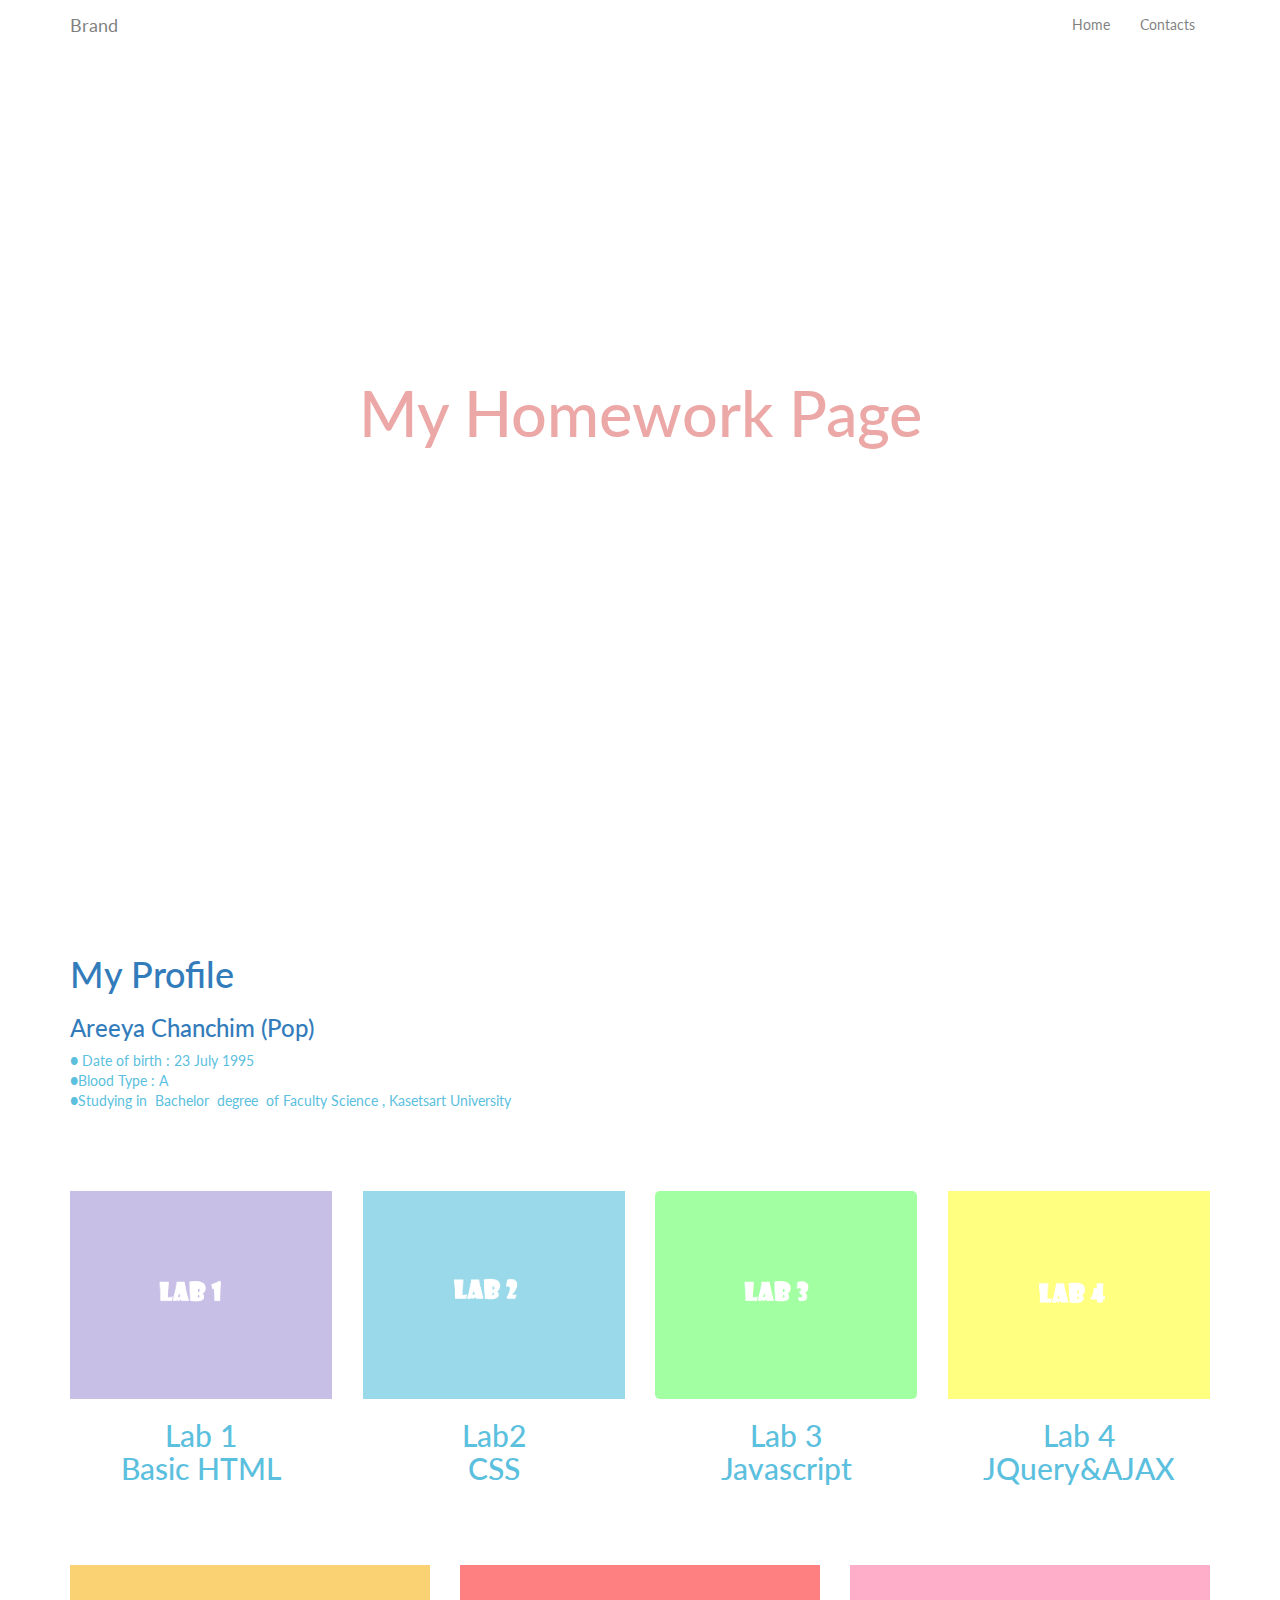
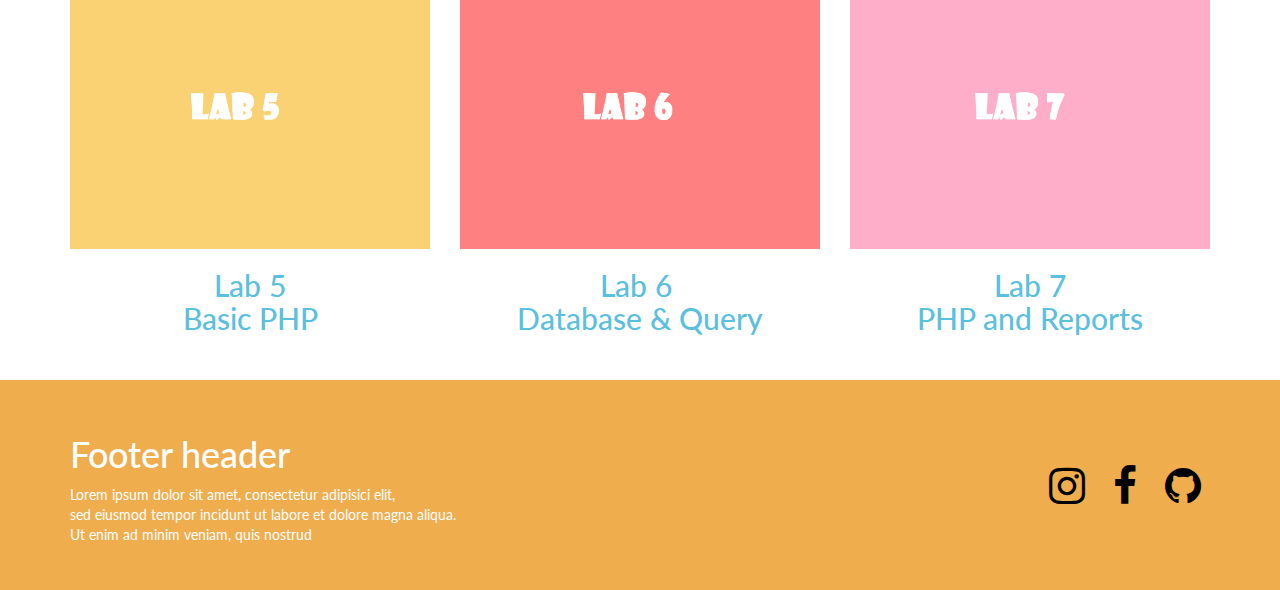
==== commit da2865bf: "add image Lab + link to page" ====
--- a/Lab8_5710404730.html
+++ b/Lab8_5710404730.html
@@ -1,10 +1,149 @@
 <html><head>
-        <meta charset="utf-8">
-        <meta name="viewport" content="width=device-width, initial-scale=1">
-        <script type="text/javascript" src="http://cdnjs.cloudflare.com/ajax/libs/jquery/2.0.3/jquery.min.js"></script>
-        <script type="text/javascript" src="http://netdna.bootstrapcdn.com/bootstrap/3.3.4/js/bootstrap.min.js"></script>
-        <link href="http://cdnjs.cloudflare.com/ajax/libs/font-awesome/4.3.0/css/font-awesome.min.css" rel="stylesheet" type="text/css">
-        <link href="style.css" rel="stylesheet" type="text/css">
-    </head><body>
+    <meta charset="utf-8">
+    <meta name="viewport" content="width=device-width, initial-scale=1">
+    <script type="text/javascript" src="http://cdnjs.cloudflare.com/ajax/libs/jquery/2.0.3/jquery.min.js"></script>
+    <script type="text/javascript" src="http://netdna.bootstrapcdn.com/bootstrap/3.3.4/js/bootstrap.min.js"></script>
+    <link href="http://cdnjs.cloudflare.com/ajax/libs/font-awesome/4.3.0/css/font-awesome.min.css" rel="stylesheet" type="text/css">
+    <link href="style.css" rel="stylesheet" type="text/css">
+  </head><body>
+    <div class="cover" style="opacity: 0.5;">
+      <div class="navbar navbar-default">
+        <div class="container">
+          <div class="navbar-header">
+            <button type="button" class="navbar-toggle" data-toggle="collapse" data-target="#navbar-ex-collapse">
+              <span class="sr-only">Toggle navigation</span>
+              <span class="icon-bar"></span>
+              <span class="icon-bar"></span>
+              <span class="icon-bar"></span>
+            </button>
+            <a class="navbar-brand" href="#"><span>Brand</span></a>
+          </div>
+          <div class="collapse navbar-collapse" id="navbar-ex-collapse">
+            <ul class="nav navbar-nav navbar-right">
+              <li class="active">
+                <a href="#">Home</a>
+              </li>
+              <li>
+                <a href="#">Contacts</a>
+              </li>
+            </ul>
+          </div>
+        </div>
+      </div>
+      <div class="cover-image" style="background-image : url('http://www.sepeb.com/amazing-moonlight-wallpaper/image_20170221_104519_53055.jpg')"></div>
+      <div class="container">
+        <div class="row">
+          <div class="col-md-12 text-center">
+            <h1 class="text-center text-danger">My Homework Page</h1>
+            <p>all &nbsp;about &nbsp;my &nbsp;homework</p>
+            <br>
+            <br>
+          </div>
+        </div>
+      </div>
+    </div>
+    <div class="section">
+      <div class="container">
+        <div class="row">
+          <div class="col-md-12">
+            <h1 class="text-primary">My Profile</h1>
+            <h3 class="text-primary">Areeya Chanchim (Pop)</h3>
+            <p class="text-info">● Date of birth : 23 July 1995
+              <br>●Blood Type : A
+              <br>●Studying in &nbsp;Bachelor &nbsp;degree &nbsp;of Faculty Science , Kasetsart
+              University</p>
+          </div>
+        </div>
+      </div>
+    </div>
+    <div class="section">
+      <div class="container">
+        <div class="row">
+          <div class="col-md-3">
+            <img class="img-responsive" src="Lab1.png">
+            <a href="Lab\Lab 1\5710404730_BasicHTML\index.html">
+            <h2 class="text-center text-info">Lab 1
+              <br>Basic HTML</h2></a>
+          </div>
+          <div class="col-md-3">
+            <img class="img-responsive" src="Lab2.png">
+            <a href="Lab\Lab 2\b5710404730_CSS\WebTech\index.html">
+            <h2 class="text-center text-info">Lab2
+              <br>CSS</h2></a>
+          </div>
+          <div class="col-md-3">
+            <img src="Lab3.png" class="img-responsive img-rounded">
+            <a href="Lab\Lab 3\5710404730_JavaScript\javascript.html">
+            <h2 class="text-center text-info">Lab 3
+              <br>Javascript</h2></a>
+          </div>
+          <div class="col-md-3">
+            <img src="Lab4.png" class="img-responsive">
+            <a href="Lab\Lab 4\Lab4_5710404730 (2)\jQuery.html">
+            <h2 class="text-center text-info">Lab 4
+              <br>JQuery&amp;AJAX</h2></a>
+          </div>
+        </div>
+      </div>
+    </div>
+    <div class="section">
+      <div class="container">
+        <div class="row">
+          <div class="col-md-4">
+            <img src="Lab5.png" class="img-responsive">
+            <a href="Lab\Lab 5\5710404730_PHP\Lab5\jQuery.php">
+            <h2 class="text-center text-info">Lab 5
+              <br>Basic PHP</h2></a>
+          </div>
+          <div class="col-md-4">
+            <img src="Lab6.png" class="img-responsive">
+            <a href="Lab\Lab 6\test.php">
+            <h2 class="text-center text-info">Lab 6&nbsp;
+              <br>Database &amp; Query</h2></a>
+          </div>
+          <div class="col-md-4">
+            <img src="Lab7.png" class="img-responsive">
+            <a href="Lab\Lab 7\5710404730_PHP&amp;Report\5710404730_PHP&amp;Report.php">
+            <h2 class="text-center text-info">Lab 7
+              <br>PHP and Reports</h2></a>
+          </div>
+        </div>
+      </div>
+    </div>
+    <footer class="section section-warning">
+      <div class="background-image" style="background-image : url('https://i.vimeocdn.com/video/545766017_640x360.jpg')"></div>
+      <div class="container">
+        <div class="row">
+          <div class="col-sm-6">
+            <h1>Footer header</h1>
+            <p>Lorem ipsum dolor sit amet, consectetur adipisici elit,
+              <br>sed eiusmod tempor incidunt ut labore et dolore magna aliqua.
+              <br>Ut enim ad minim veniam, quis nostrud</p>
+          </div>
+          <div class="col-sm-6">
+            <p class="text-info text-right">
+              <br>
+              <br>
+            </p>
+            <div class="row">
+              <div class="col-md-12 hidden-lg hidden-md hidden-sm text-left">
+                <a href="#"><i class="fa fa-3x fa-fw fa-instagram text-inverse"></i></a>
+                <a href="#"><i class="fa fa-3x fa-fw fa-twitter text-inverse"></i></a>
+                <a href="#"><i class="fa fa-3x fa-fw fa-facebook text-inverse"></i></a>
+                <a href="#"><i class="fa fa-3x fa-fw fa-github text-inverse"></i></a>
+              </div>
+            </div>
+            <div class="row">
+              <div class="col-md-12 hidden-xs text-right">
+                <a href="#"><i class="fa fa-3x fa-fw fa-instagram text-inverse"></i></a>
+                <a href="#"><i class="fa fa-3x fa-fw fa-facebook text-inverse"></i></a>
+                <a href="#"><i class="fa fa-3x fa-fw fa-github text-inverse"></i></a>
+              </div>
+            </div>
+          </div>
+        </div>
+      </div>
+    </footer>
 
-<div class="cover" style="opacity: 0.5;"> <div class="navbar navbar-default"><div class="container"> <div class="navbar-header"> <button type="button" class="navbar-toggle" data-toggle="collapse" data-target="#navbar-ex-collapse"><span class="sr-only">Toggle navigation</span><span class="icon-bar"></span><span class="icon-bar"></span><span class="icon-bar"></span></button> <a class="navbar-brand" href="#"><span>Brand</span></a> </div><div class="collapse navbar-collapse" id="navbar-ex-collapse"> <ul class="nav navbar-nav navbar-right"> <li class="active"> <a href="#">Home</a> </li><li> <a href="#">Contacts</a> </li></ul> </div></div></div><div class="cover-image" style="background-image : url('http://www.sepeb.com/amazing-moonlight-wallpaper/image_20170221_104519_53055.jpg')"></div><div class="container"> <div class="row"> <div class="col-md-12 text-center"> <h1 class="text-center text-danger">My Homework Page</h1> <p>all &nbsp;about &nbsp;my &nbsp;homework</p><br><br> </div></div></div></div><div class="section"> <div class="container"> <div class="row"> <div class="col-md-12"> <h1 class="text-primary">My Profile</h1> <h3 class="text-primary">Areeya Chanchim (Pop)</h3> <p class="text-info">● Date of birth : 23 July 1995<br>●Blood's Group : A<br>●Studying in &nbsp;Bachelor &nbsp;degree &nbsp;of Faculty Science , Kasetsart University</p></div></div></div></div><div class="section"> <div class="container"> <div class="row"> <div class="col-md-3"> <img src="http://pingendo.github.io/pingendo-bootstrap/assets/placeholder.png" class="img-responsive"> <h2 class="text-center text-info">Lab 1<br>Basic HTML</h2> </div><div class="col-md-3"> <img src="http://pingendo.github.io/pingendo-bootstrap/assets/placeholder.png" class="img-responsive"> <h2 class="text-center text-info">Lab2<br>CSS</h2> </div><div class="col-md-3"> <img src="http://pingendo.github.io/pingendo-bootstrap/assets/placeholder.png" class="img-responsive img-rounded"> <h2 class="text-center text-info">Lab 3<br>Javascript</h2> </div><div class="col-md-3"> <img src="http://pingendo.github.io/pingendo-bootstrap/assets/placeholder.png" class="img-responsive"> <h2 class="text-center text-info">Lab 4<br>JQuery&amp;AJAX</h2> </div></div></div></div><div class="section"> <div class="container"> <div class="row"> <div class="col-md-4"> <img src="http://pingendo.github.io/pingendo-bootstrap/assets/placeholder.png" class="img-responsive"> <h2 class="text-center text-info">Lab 5<br>Basic PHP</h2> </div><div class="col-md-4"> <img src="http://pingendo.github.io/pingendo-bootstrap/assets/placeholder.png" class="img-responsive"> <h2 class="text-center text-info">Lab 6&nbsp;<br>Database &amp; Query</h2> </div><div class="col-md-4"> <img src="http://pingendo.github.io/pingendo-bootstrap/assets/placeholder.png" class="img-responsive"> <h2 class="text-center text-info">Lab 7<br>PHP and Reports</h2> </div></div></div></div><footer class="section section-warning"><div class="background-image" style="background-image : url('https://i.vimeocdn.com/video/545766017_640x360.jpg')"></div> <div class="container"> <div class="row"> <div class="col-sm-6"> <h1>Footer header</h1> <p>Lorem ipsum dolor sit amet, consectetur adipisici elit, <br>sed eiusmod tempor incidunt ut labore et dolore magna aliqua. <br>Ut enim ad minim veniam, quis nostrud</p></div><div class="col-sm-6"> <p class="text-info text-right"> <br><br></p><div class="row"> <div class="col-md-12 hidden-lg hidden-md hidden-sm text-left"> <a href="#"><i class="fa fa-3x fa-fw fa-instagram text-inverse"></i></a> <a href="#"><i class="fa fa-3x fa-fw fa-twitter text-inverse"></i></a> <a href="#"><i class="fa fa-3x fa-fw fa-facebook text-inverse"></i></a> <a href="#"><i class="fa fa-3x fa-fw fa-github text-inverse"></i></a> </div></div><div class="row"> <div class="col-md-12 hidden-xs text-right"> <a href="#"><i class="fa fa-3x fa-fw fa-instagram text-inverse"></i></a>  <a href="#"><i class="fa fa-3x fa-fw fa-facebook text-inverse"></i></a> <a href="#"><i class="fa fa-3x fa-fw fa-github text-inverse"></i></a> </div></div></div></div></div></footer></body></html>
+
+</body></html>
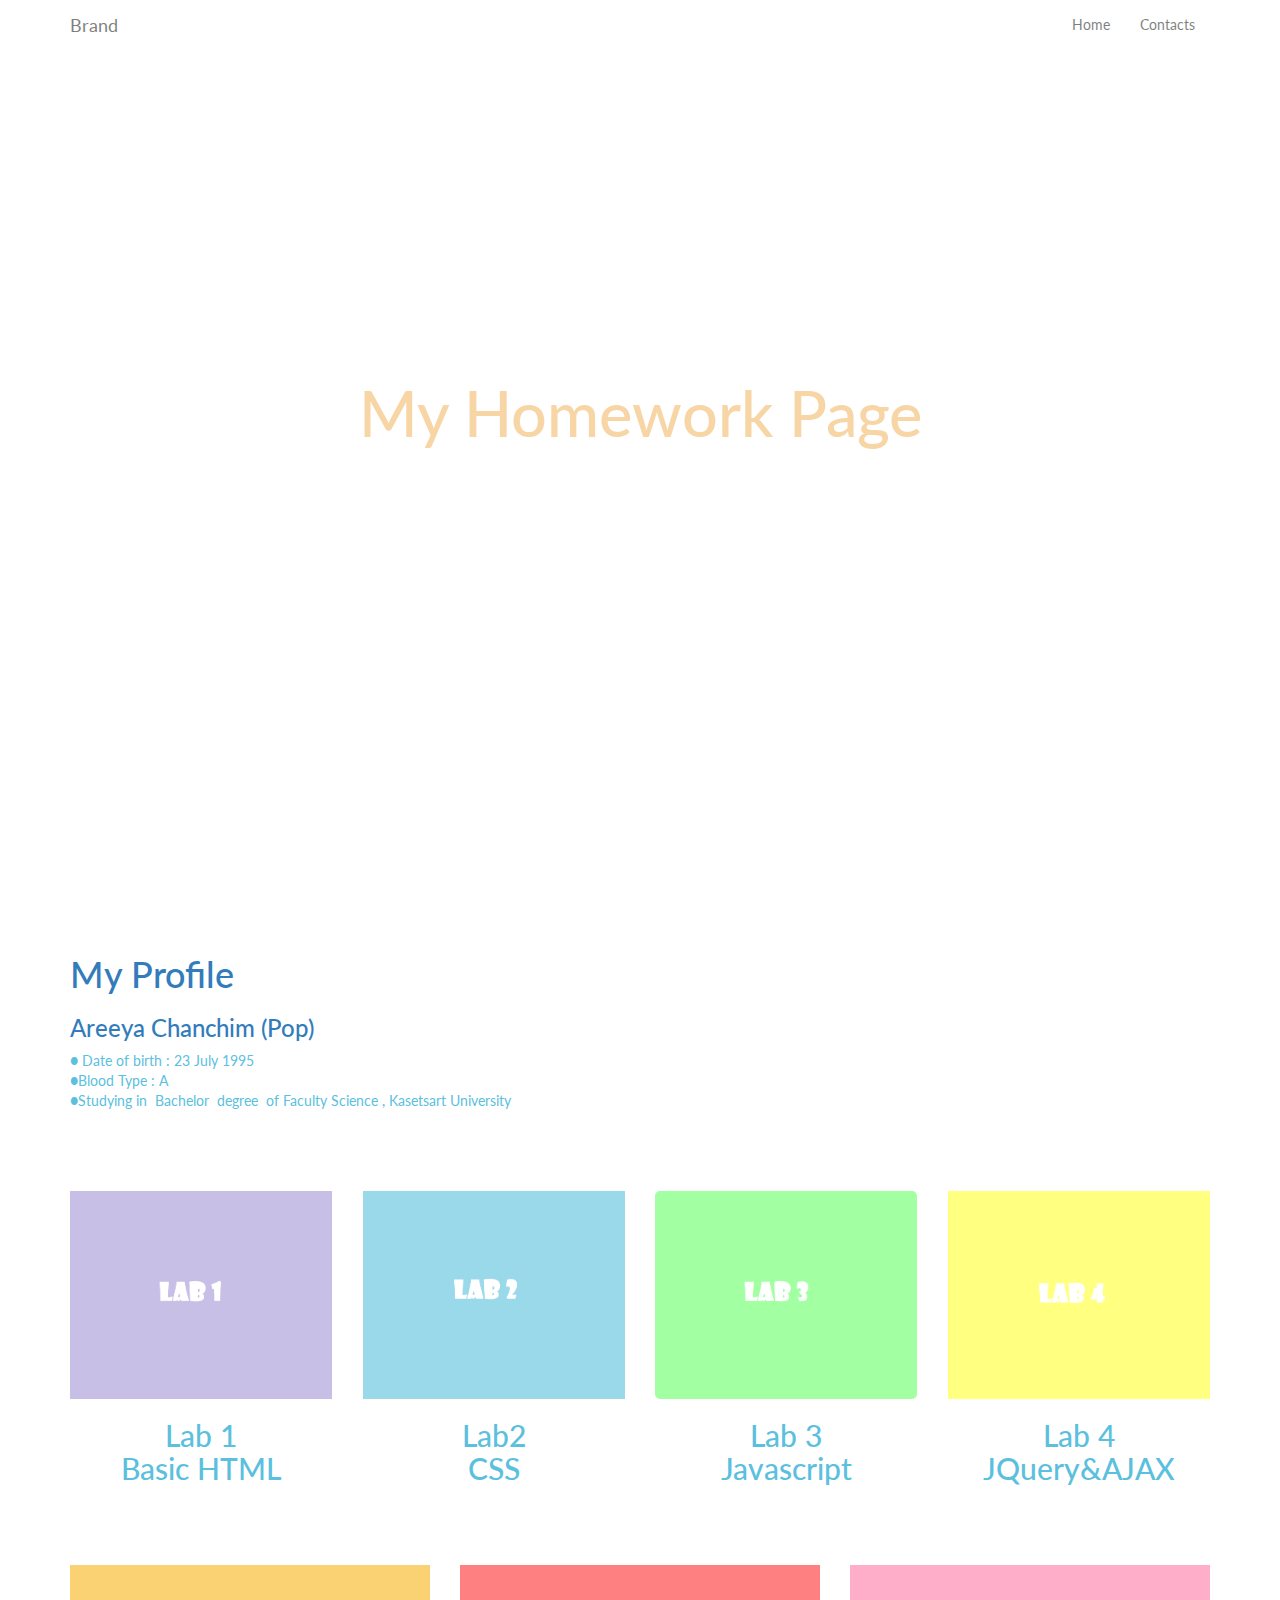
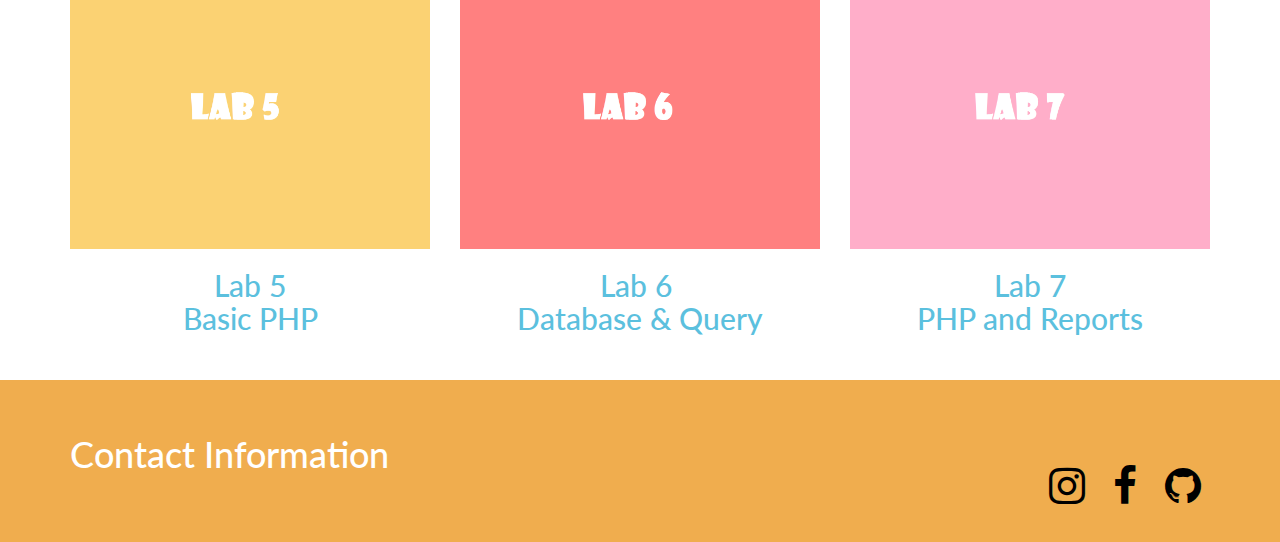
==== commit 8077604b: "add image folder fix lab (missing)" ====
--- a/Lab8_5710404730.html
+++ b/Lab8_5710404730.html
@@ -24,7 +24,7 @@
                 <a href="#">Home</a>
               </li>
               <li>
-                <a href="#">Contacts</a>
+                <a href="">Contacts</a>
               </li>
             </ul>
           </div>
@@ -34,7 +34,7 @@
       <div class="container">
         <div class="row">
           <div class="col-md-12 text-center">
-            <h1 class="text-center text-danger">My Homework Page</h1>
+            <h1 class="text-center text-warning">My Homework Page</h1>
             <p>all &nbsp;about &nbsp;my &nbsp;homework</p>
             <br>
             <br>
@@ -60,25 +60,25 @@
       <div class="container">
         <div class="row">
           <div class="col-md-3">
-            <img class="img-responsive" src="Lab1.png">
+            <img class="img-responsive" src="image\Lab1.png">
             <a href="Lab\Lab 1\5710404730_BasicHTML\index.html">
             <h2 class="text-center text-info">Lab 1
               <br>Basic HTML</h2></a>
           </div>
           <div class="col-md-3">
-            <img class="img-responsive" src="Lab2.png">
+            <img class="img-responsive" src="image\Lab2.png">
             <a href="Lab\Lab 2\b5710404730_CSS\WebTech\index.html">
             <h2 class="text-center text-info">Lab2
               <br>CSS</h2></a>
           </div>
           <div class="col-md-3">
-            <img src="Lab3.png" class="img-responsive img-rounded">
+            <img src="image\Lab3.png" class="img-responsive img-rounded">
             <a href="Lab\Lab 3\5710404730_JavaScript\javascript.html">
             <h2 class="text-center text-info">Lab 3
               <br>Javascript</h2></a>
           </div>
           <div class="col-md-3">
-            <img src="Lab4.png" class="img-responsive">
+            <img src="image\Lab4.png" class="img-responsive">
             <a href="Lab\Lab 4\Lab4_5710404730 (2)\jQuery.html">
             <h2 class="text-center text-info">Lab 4
               <br>JQuery&amp;AJAX</h2></a>
@@ -90,19 +90,19 @@
       <div class="container">
         <div class="row">
           <div class="col-md-4">
-            <img src="Lab5.png" class="img-responsive">
+            <img src="image\Lab5.png" class="img-responsive">
             <a href="Lab\Lab 5\5710404730_PHP\Lab5\jQuery.php">
             <h2 class="text-center text-info">Lab 5
               <br>Basic PHP</h2></a>
           </div>
           <div class="col-md-4">
-            <img src="Lab6.png" class="img-responsive">
+            <img src="image\Lab6.png" class="img-responsive">
             <a href="Lab\Lab 6\test.php">
             <h2 class="text-center text-info">Lab 6&nbsp;
               <br>Database &amp; Query</h2></a>
           </div>
           <div class="col-md-4">
-            <img src="Lab7.png" class="img-responsive">
+            <img src="image\Lab7.png" class="img-responsive">
             <a href="Lab\Lab 7\5710404730_PHP&amp;Report\5710404730_PHP&amp;Report.php">
             <h2 class="text-center text-info">Lab 7
               <br>PHP and Reports</h2></a>
@@ -115,10 +115,8 @@
       <div class="container">
         <div class="row">
           <div class="col-sm-6">
-            <h1>Footer header</h1>
-            <p>Lorem ipsum dolor sit amet, consectetur adipisici elit,
-              <br>sed eiusmod tempor incidunt ut labore et dolore magna aliqua.
-              <br>Ut enim ad minim veniam, quis nostrud</p>
+            <h1>Contact Information</h1>
+            <p></p>
           </div>
           <div class="col-sm-6">
             <p class="text-info text-right">
@@ -135,8 +133,8 @@
             </div>
             <div class="row">
               <div class="col-md-12 hidden-xs text-right">
-                <a href="#"><i class="fa fa-3x fa-fw fa-instagram text-inverse"></i></a>
-                <a href="#"><i class="fa fa-3x fa-fw fa-facebook text-inverse"></i></a>
+                <a href="https://www.instagram.com/lolipandaz"><i class="fa fa-3x fa-fw fa-instagram text-inverse"></i></a>
+                <a href="https://www.facebook.com/TourLekZz"><i class="fa fa-3x fa-fw fa-facebook text-inverse"></i></a>
                 <a href="#"><i class="fa fa-3x fa-fw fa-github text-inverse"></i></a>
               </div>
             </div>
@@ -144,6 +142,6 @@
         </div>
       </div>
     </footer>
+  
 
-
-</body></html>
+</body></html>